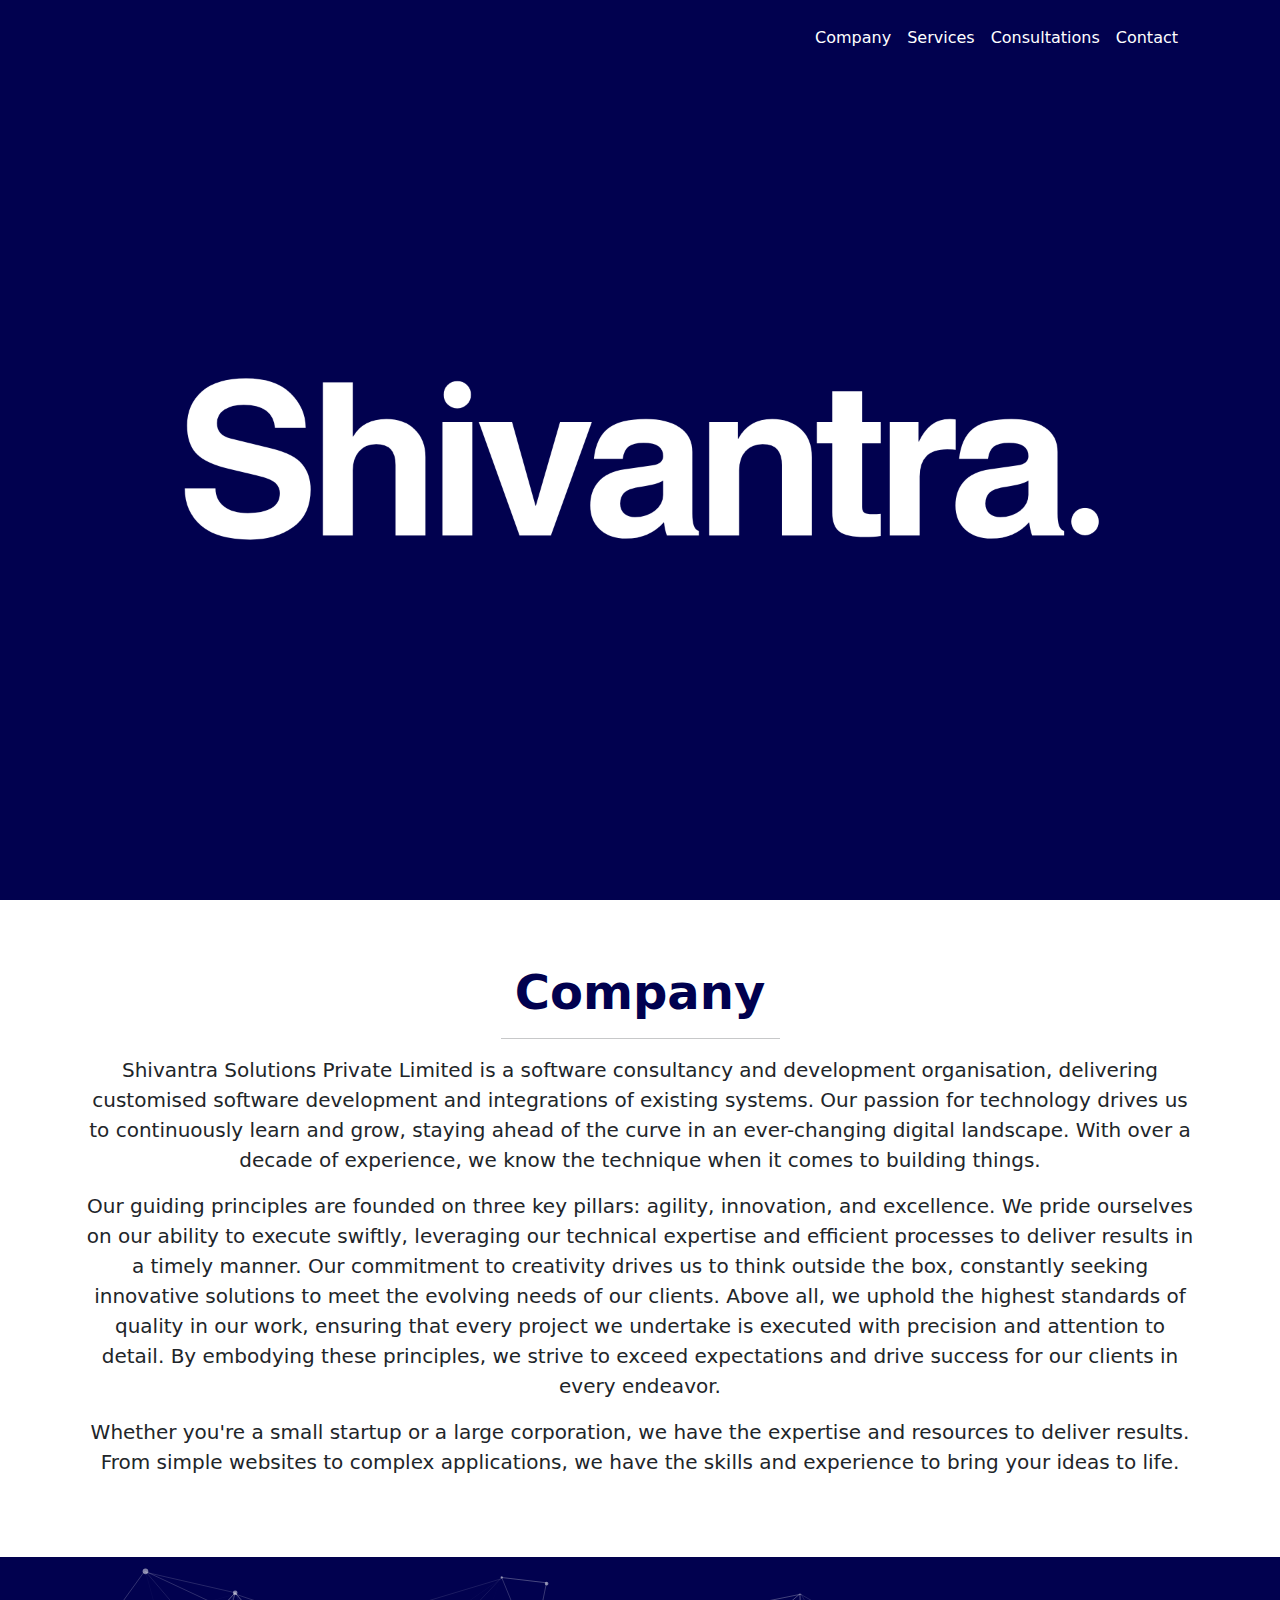
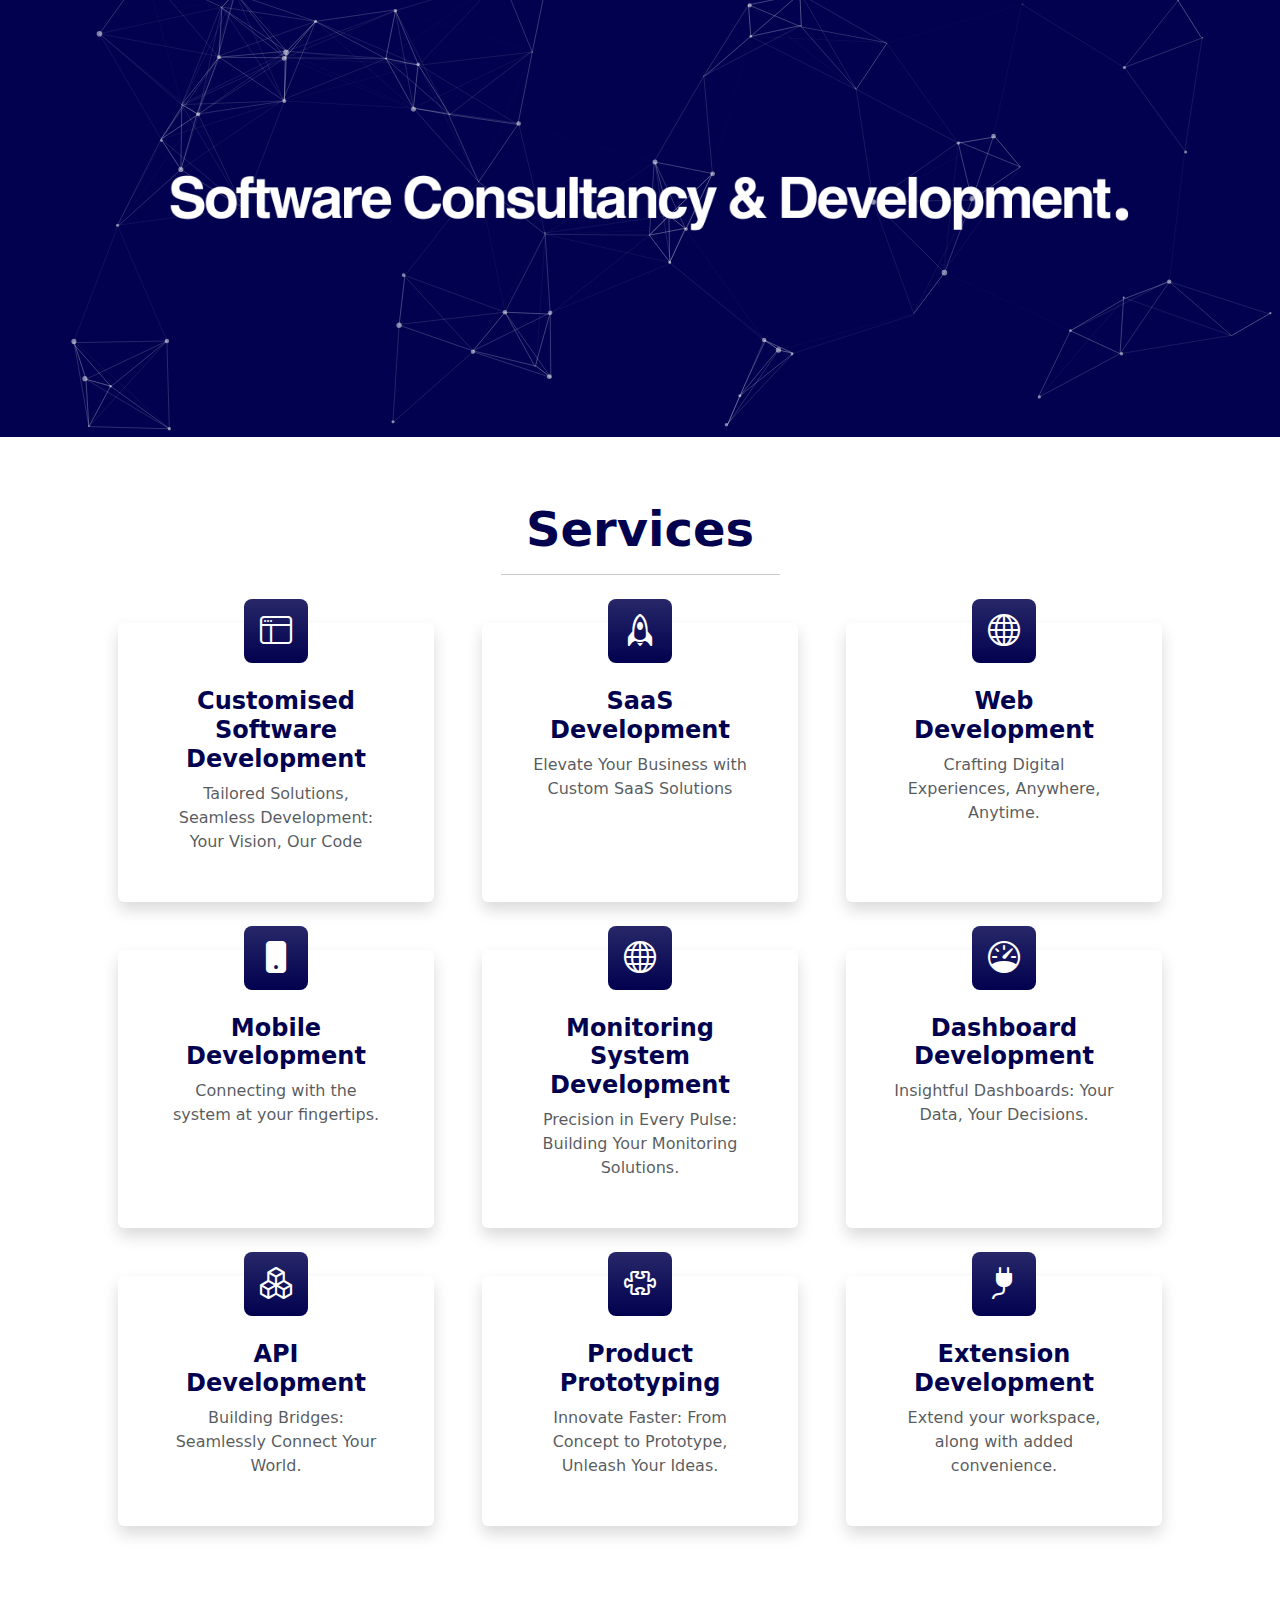
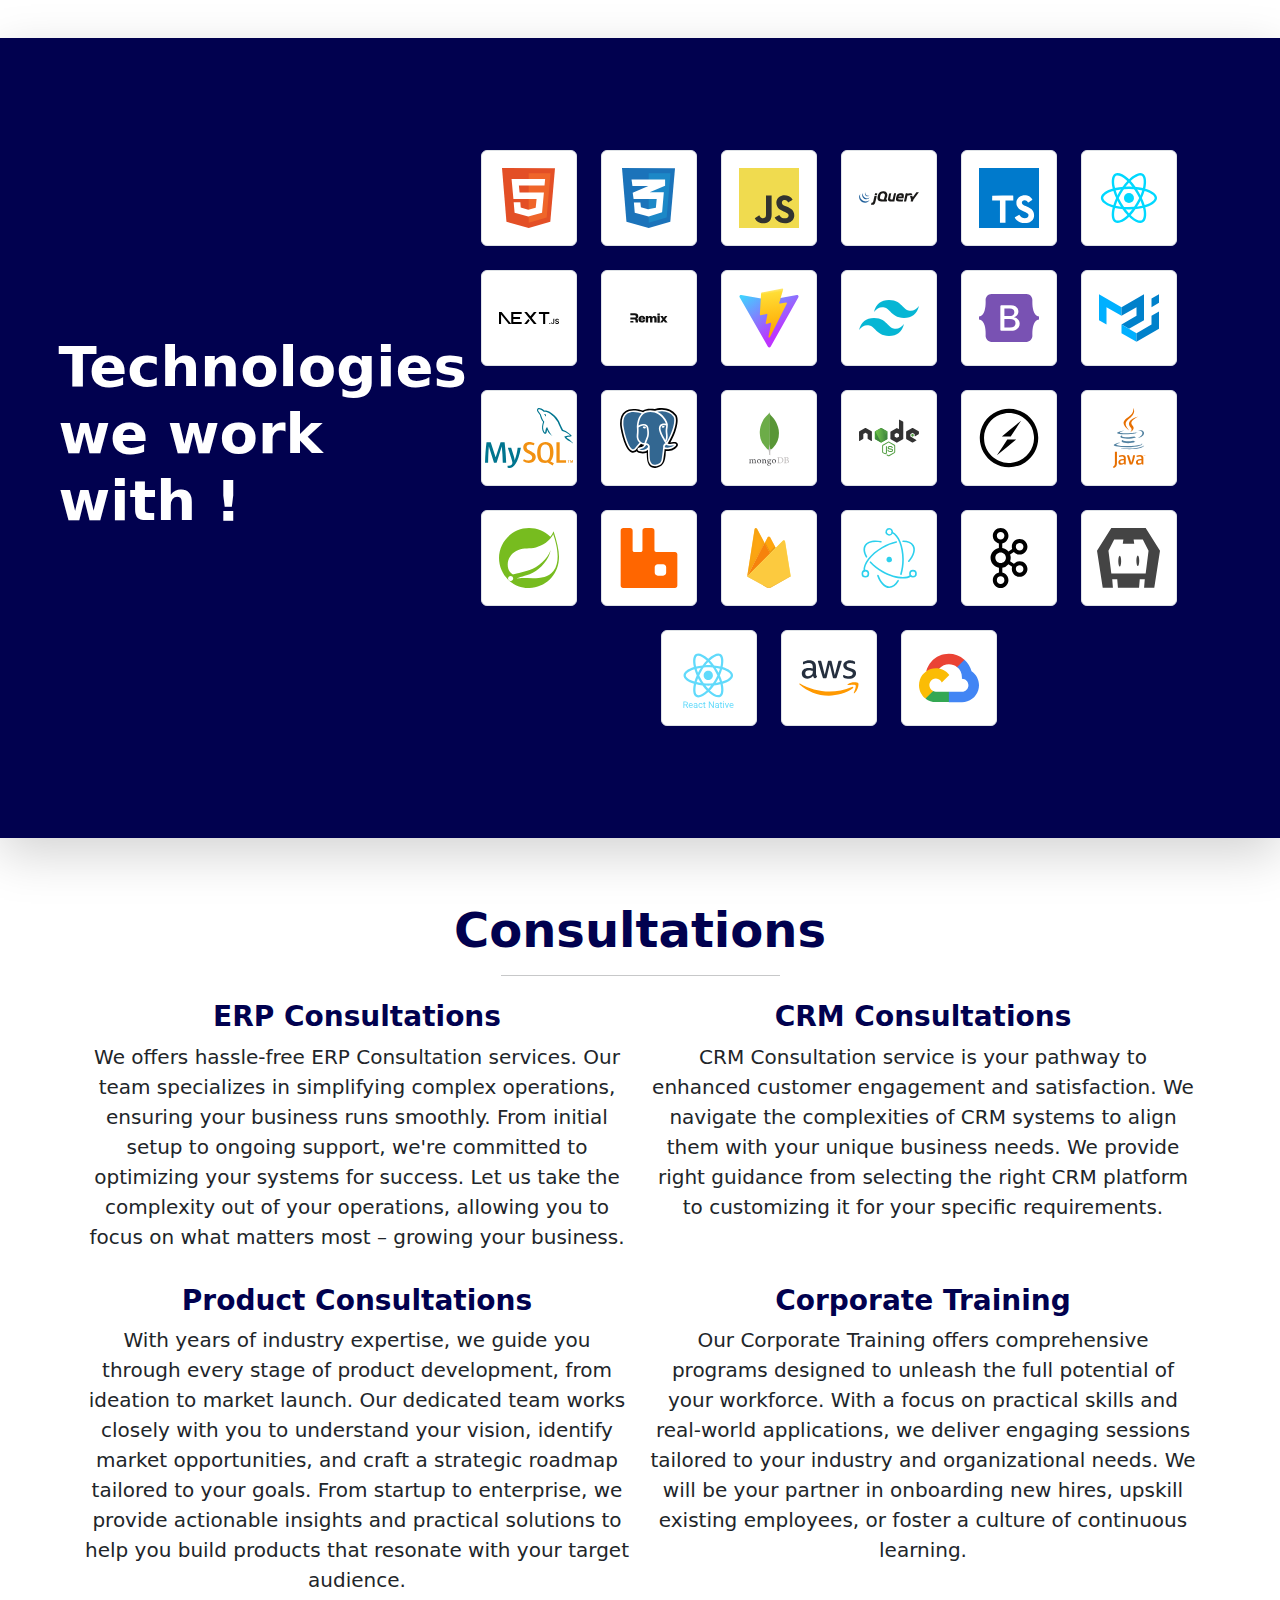
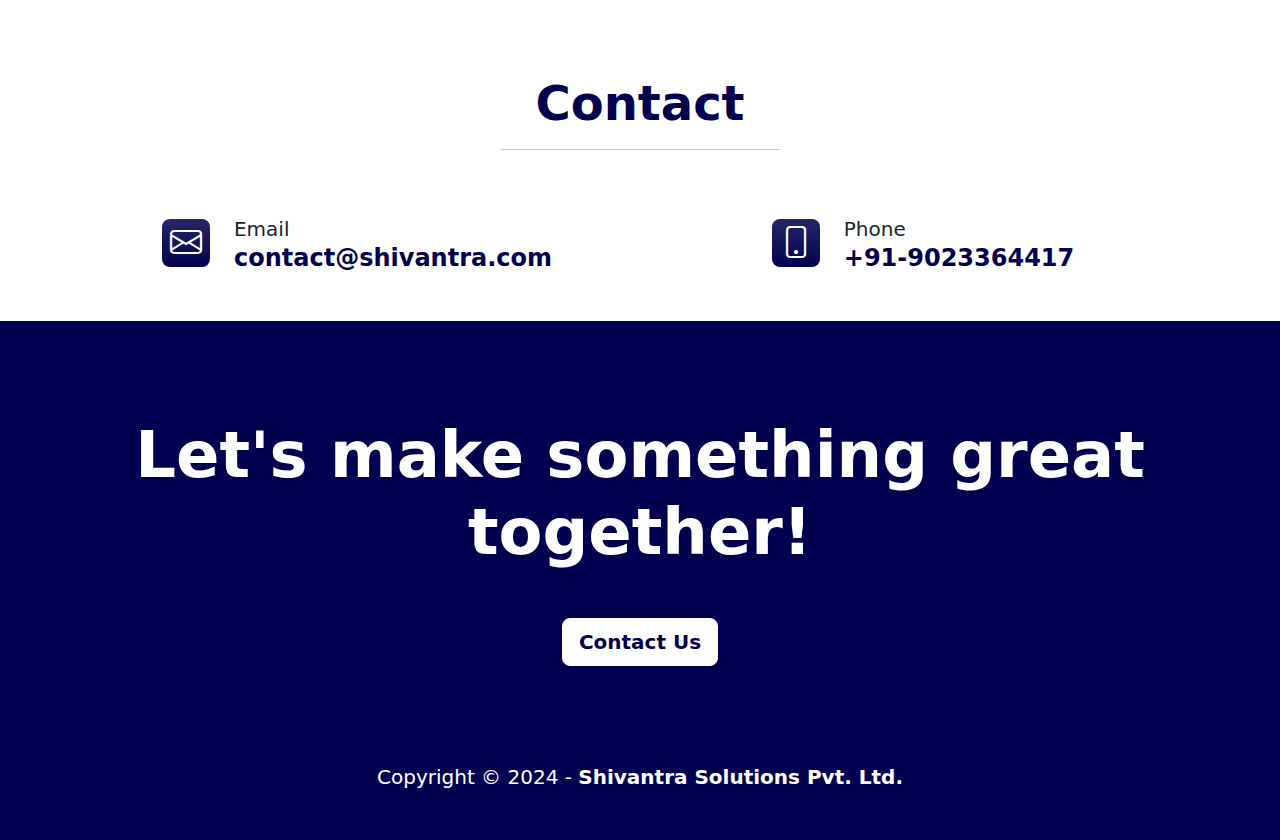
==== index.html @ 6ac1becd "Update meta" ====
<!DOCTYPE html>
<html lang="en">
  <head>
    <!-- Google tag (gtag.js) -->
    <script
      async
      src="https://www.googletagmanager.com/gtag/js?id=G-SL6H3CQMKC"
    ></script>
    <script>
      window.dataLayer = window.dataLayer || [];
      function gtag() {
        dataLayer.push(arguments);
      }
      gtag("js", new Date());

      gtag("config", "G-SL6H3CQMKC");
    </script>
    <meta charset="UTF-8" />
    <meta http-equiv="X-UA-Compatible" content="IE=edge" />
    <meta name="viewport" content="width=device-width, initial-scale=1.0" />
    <title>Shivantra - Software Consultancy & Development</title>
    <meta name="title" content="Shivantra" />
    <meta name="description" content="Sofware Consultancy & Development" />
    <link rel="author" href="https://github.com/shivantra" />
    <meta name="author" content="Shivantra Solutions Pvt Ltd" />
    <meta name="category" content="technology" />
    <meta property="og:title" content="Shivantra" />
    <meta
      property="og:description"
      content="Software Consultancy & Development"
    />
    <meta property="og:url" content="https://shivantra.com/" />
    <meta
      property="og:site_name"
      content="Shivantra - Software Consultancy & Development"
    />
    <meta property="og:locale" content="en_US" />
    <meta property="og:image:type" content="image/png" />
    <meta property="og:image:alt" content="Image of Shivantra" />
    <meta property="og:image" content="https://shivantra.com/images/hero.png" />
    <meta property="og:type" content="website" />
    <meta name="twitter:card" content="summary" />
    <meta name="twitter:site" content="@shivantra_" />
    <meta name="twitter:creator" content="Shivantra Solutions Pvt Ltd" />
    <meta name="twitter:title" content="Shivantra" />
    <meta
      name="twitter:description"
      content="Software Consultancy & Development"
    />
    <meta name="twitter:image:type" content="image/png" />
    <meta name="twitter:image:alt" content="Image of Shivantra" />
    <meta
      name="twitter:image"
      content="https://nishantpainter.com/images/hero.png"
    />

    <link rel="icon" type="image/x-icon" href="assets/favicon.ico" />
    <link
      rel="stylesheet"
      href="https://cdn.jsdelivr.net/npm/bootstrap-icons@1.11.3/font/bootstrap-icons.min.css"
    />
    <link
      href="https://cdn.jsdelivr.net/npm/bootstrap@5.3.3/dist/css/bootstrap.min.css"
      rel="stylesheet"
      integrity="sha384-QWTKZyjpPEjISv5WaRU9OFeRpok6YctnYmDr5pNlyT2bRjXh0JMhjY6hW+ALEwIH"
      crossorigin="anonymous"
    />
    <!-- <link href="css/vendors/scrollCue.css" ref="stylesheet" /> -->
    <link href="css/main.css" rel="stylesheet" />
  </head>
  <body id="page-top">
    <!-- Navigation -->
    <nav class="navbar navbar-expand-lg fixed-top bg-sh-primary" id="mainNav">
      <div class="container px-4">
        <a class="navbar-brand logo" href="#page-top"
          ><img src="images/logo.png" alt="Shivantra logo" height="50"
        /></a>
        <button
          class="navbar-toggler bg-white"
          type="button"
          data-bs-toggle="collapse"
          data-bs-target="#navbarResponsive"
          aria-controls="navbarResponsive"
          aria-expanded="false"
          aria-label="Toggle navigation"
        >
          <span class="navbar-toggler-icon"></span>
        </button>
        <div class="collapse navbar-collapse" id="navbarResponsive">
          <ul class="navbar-nav ms-auto">
            <li class="nav-item">
              <a class="nav-link text-white" href="#company">Company</a>
            </li>
            <li class="nav-item">
              <a class="nav-link text-white" href="#services">Services</a>
            </li>
            <li class="nav-item">
              <a class="nav-link text-white" href="#consultations"
                >Consultations</a
              >
            </li>
            <li class="nav-item">
              <a class="nav-link text-white" href="#contact">Contact</a>
            </li>
          </ul>
        </div>
      </div>
    </nav>
    <!-- Hero -->
    <div class="hero d-flex align-items-end justify-content-end"></div>
    <!-- Company -->
    <section id="company">
      <div class="container">
        <div class="row">
          <div class="col text-center">
            <h2 class="text-sh-primary fw-semibold display-5">Company</h2>
            <hr class="w-25 mx-auto" />
            <p class="lead">
              <b>Shivantra Solutions Private Limited</b> is a software
              consultancy and development organisation, delivering customised
              software development and integrations of existing systems. Our
              passion for technology drives us to continuously learn and grow,
              staying ahead of the curve in an ever-changing digital landscape.
              With over a decade of experience, we know the technique when it
              comes to building things.
            </p>
            <p class="lead">
              Our guiding principles are founded on three key pillars: agility,
              innovation, and excellence. We pride ourselves on our ability to
              execute swiftly, leveraging our technical expertise and efficient
              processes to deliver results in a timely manner. Our commitment to
              creativity drives us to think outside the box, constantly seeking
              innovative solutions to meet the evolving needs of our clients.
              Above all, we uphold the highest standards of quality in our work,
              ensuring that every project we undertake is executed with
              precision and attention to detail. By embodying these principles,
              we strive to exceed expectations and drive success for our clients
              in every endeavor.
            </p>
            <p class="lead">
              Whether you're a small startup or a large corporation, we have the
              expertise and resources to deliver results. From simple websites
              to complex applications, we have the skills and experience to
              bring your ideas to life.
            </p>
          </div>
        </div>
      </div>
    </section>
    <!-- Description -->
    <section
      id="description"
      class="description d-flex align-items-end justify-content-end"
    ></section>
    <!-- Services -->
    <section id="services">
      <div class="container text-center">
        <h2 class="text-sh-primary fw-semibold display-5">Services</h2>
        <hr class="w-25 mx-auto" />
      </div>
      <div class="container mt-5 px-lg-5">
        <div class="row gx-2 gx-lg-5">
          <div class="col-lg-4 mb-5">
            <div class="card bg-white shadow border-0 h-100">
              <div class="card-body text-center p-4 p-lg-5 pt-0 pt-lg-0">
                <div
                  class="service bg-sh-primary bg-gradient text-white rounded-3 mb-4"
                >
                  <i class="bi bi-window-sidebar"></i>
                </div>
                <h2 class="fs-4 fw-bold text-sh-primary">
                  Customised Software Development
                </h2>
                <p class="mb-0 text-muted">
                  Tailored Solutions, Seamless Development: Your Vision, Our
                  Code
                </p>
              </div>
            </div>
          </div>
          <div class="col-lg-4 mb-5">
            <div class="card bg-white shadow border-0 h-100">
              <div class="card-body text-center p-4 p-lg-5 pt-0 pt-lg-0">
                <div
                  class="service bg-sh-primary bg-gradient text-white rounded-3 mb-4"
                >
                  <i class="bi bi-rocket"></i>
                </div>
                <h2 class="fs-4 fw-bold text-sh-primary">SaaS Development</h2>
                <p class="mb-0 text-muted">
                  Elevate Your Business with Custom SaaS Solutions
                </p>
              </div>
            </div>
          </div>
          <div class="col-lg-4 mb-5">
            <div class="card bg-white shadow border-0 h-100">
              <div class="card-body text-center p-4 p-lg-5 pt-0 pt-lg-0">
                <div
                  class="service bg-sh-primary bg-gradient text-white rounded-3 mb-4"
                >
                  <i class="bi bi-globe"></i>
                </div>
                <h2 class="fs-4 fw-bold text-sh-primary">Web Development</h2>
                <p class="mb-0 text-muted">
                  Crafting Digital Experiences, Anywhere, Anytime.
                </p>
              </div>
            </div>
          </div>
          <div class="col-lg-4 mb-5">
            <div class="card bg-white shadow border-0 h-100">
              <div class="card-body text-center p-4 p-lg-5 pt-0 pt-lg-0">
                <div
                  class="service bg-sh-primary bg-gradient text-white rounded-3 mb-4"
                >
                  <i class="bi bi-phone-fill"></i>
                </div>
                <h2 class="fs-4 fw-bold text-sh-primary">Mobile Development</h2>
                <p class="mb-0 text-muted">
                  Connecting with the system at your fingertips.
                </p>
              </div>
            </div>
          </div>
          <div class="col-lg-4 mb-5">
            <div class="card bg-white shadow border-0 h-100">
              <div class="card-body text-center p-4 p-lg-5 pt-0 pt-lg-0">
                <div
                  class="service bg-sh-primary bg-gradient text-white rounded-3 mb-4"
                >
                  <i class="bi bi-globe"></i>
                </div>
                <h2 class="fs-4 fw-bold text-sh-primary">
                  Monitoring System Development
                </h2>
                <p class="mb-0 text-muted">
                  Precision in Every Pulse: Building Your Monitoring Solutions.
                </p>
              </div>
            </div>
          </div>
          <div class="col-lg-4 mb-5">
            <div class="card bg-white shadow border-0 h-100">
              <div class="card-body text-center p-4 p-lg-5 pt-0 pt-lg-0">
                <div
                  class="service bg-sh-primary bg-gradient text-white rounded-3 mb-4"
                >
                  <i class="bi bi-speedometer"></i>
                </div>
                <h2 class="fs-4 fw-bold text-sh-primary">
                  Dashboard Development
                </h2>
                <p class="mb-0 text-muted">
                  Insightful Dashboards: Your Data, Your Decisions.
                </p>
              </div>
            </div>
          </div>
          <div class="col-lg-4 mb-5">
            <div class="card bg-white shadow border-0 h-100">
              <div class="card-body text-center p-4 p-lg-5 pt-0 pt-lg-0">
                <div
                  class="service bg-sh-primary bg-gradient text-white rounded-3 mb-4"
                >
                  <i class="bi bi-boxes"></i>
                </div>
                <h2 class="fs-4 fw-bold text-sh-primary">API Development</h2>
                <p class="mb-0 text-muted">
                  Building Bridges: Seamlessly Connect Your World.
                </p>
              </div>
            </div>
          </div>
          <div class="col-lg-4 mb-5">
            <div class="card bg-white shadow border-0 h-100">
              <div class="card-body text-center p-4 p-lg-5 pt-0 pt-lg-0">
                <div
                  class="service bg-sh-primary bg-gradient text-white rounded-3 mb-4"
                >
                  <i class="bi bi-puzzle"></i>
                </div>
                <h2 class="fs-4 fw-bold text-sh-primary">
                  Product Prototyping
                </h2>
                <p class="mb-0 text-muted">
                  Innovate Faster: From Concept to Prototype, Unleash Your
                  Ideas.
                </p>
              </div>
            </div>
          </div>
          <div class="col-lg-4 mb-5">
            <div class="card bg-white shadow border-0 h-100">
              <div class="card-body text-center p-4 p-lg-5 pt-0 pt-lg-0">
                <div
                  class="service bg-sh-primary bg-gradient text-white rounded-3 mb-4"
                >
                  <i class="bi bi-plug-fill"></i>
                </div>
                <h2 class="fs-4 fw-bold text-sh-primary">
                  Extension Development
                </h2>
                <p class="mb-0 text-muted">
                  Extend your workspace, along with added convenience.
                </p>
              </div>
            </div>
          </div>
        </div>
      </div>
    </section>
    <!-- Technologies -->
    <section id="technologies" class="bg-sh-primary shadow-lg">
      <div class="container py-5">
        <div class="row g-3 py-5">
          <div
            class="col-lg-4 d-flex align-items-center justify-content-center"
          >
            <h2 class="text-white fw-semibold display-4">
              Technologies we work with !
            </h2>
          </div>
          <div
            class="col-lg-8 p-3 d-flex gap-4 flex-wrap justify-content-center"
          >
            <div
              class="bg-white rounded border p-2 tech d-flex align-items-center justify-content-center"
            >
              <img src="images/technologies/html.svg" alt="HTML" height="60" />
            </div>
            <div
              class="bg-white rounded border p-2 tech d-flex align-items-center justify-content-center"
            >
              <img src="images/technologies/css.svg" alt="CSS" height="60" />
            </div>
            <div
              class="bg-white rounded border p-2 tech d-flex align-items-center justify-content-center"
            >
              <img
                src="images/technologies/js.svg"
                alt="Javascript"
                height="60"
              />
            </div>
            <div
              class="bg-white rounded border p-2 tech d-flex align-items-center justify-content-center"
            >
              <img
                src="images/technologies/jquery.svg"
                alt="Jquery"
                height="60"
                width="60"
              />
            </div>
            <div
              class="bg-white rounded border p-2 tech d-flex align-items-center justify-content-center"
            >
              <img
                src="images/technologies/typescript.svg"
                alt="Typescript"
                height="60"
              />
            </div>
            <div
              class="bg-white rounded border p-2 tech d-flex align-items-center justify-content-center"
            >
              <img
                src="images/technologies/react.svg"
                alt="React"
                height="60"
              />
            </div>
            <div
              class="bg-white rounded border p-2 tech d-flex align-items-center justify-content-center"
            >
              <img
                src="images/technologies/nextjs.svg"
                alt="NextJS"
                height="60"
                width="60"
              />
            </div>
            <div
              class="bg-white rounded border p-2 tech d-flex align-items-center justify-content-center"
            >
              <img
                src="images/technologies/remix.svg"
                alt="Remix"
                height="60"
                width="60"
              />
            </div>
            <div
              class="bg-white rounded border p-2 tech d-flex align-items-center justify-content-center"
            >
              <img
                src="images/technologies/vitejs.svg"
                alt="ViteJS"
                height="60"
              />
            </div>
            <div
              class="bg-white rounded border p-2 tech d-flex align-items-center justify-content-center"
            >
              <img
                src="images/technologies/tailwind.svg"
                alt="Tailwind"
                height="60"
                width="60"
              />
            </div>
            <div
              class="bg-white rounded border p-2 tech d-flex align-items-center justify-content-center"
            >
              <img
                src="images/technologies/boostrap.svg"
                alt="Boostrap"
                height="60"
                width="60"
              />
            </div>
            <div
              class="bg-white rounded border p-2 tech d-flex align-items-center justify-content-center"
            >
              <img
                src="images/technologies/material-ui.svg"
                alt="Material UI"
                height="60"
                width="60"
              />
            </div>
            <div
              class="bg-white rounded border p-2 tech d-flex align-items-center justify-content-center"
            >
              <img
                src="images/technologies/mysql.svg"
                alt="MYSQL"
                height="60"
              />
            </div>

            <div
              class="bg-white rounded border p-2 tech d-flex align-items-center justify-content-center"
            >
              <img
                src="images/technologies/postgresql.svg"
                alt="Postgresql"
                height="60"
              />
            </div>
            <div
              class="bg-white rounded border p-2 tech d-flex align-items-center justify-content-center"
            >
              <img
                src="images/technologies/mongodb.svg"
                alt="Mongodb"
                height="60"
              />
            </div>
            <div
              class="bg-white rounded border p-2 tech d-flex align-items-center justify-content-center"
            >
              <img
                src="images/technologies/nodejs.svg"
                alt="NodeJS"
                height="60"
                width="60"
              />
            </div>
            <div
              class="bg-white rounded border p-2 tech d-flex align-items-center justify-content-center"
            >
              <img
                src="images/technologies/socket-io.svg"
                alt="SocketIO"
                height="60"
                width="60"
              />
            </div>
            <div
              class="bg-white rounded border p-2 tech d-flex align-items-center justify-content-center"
            >
              <img
                src="images/technologies/java.svg"
                alt="Java"
                height="60"
                width="60"
              />
            </div>
            <div
              class="bg-white rounded border p-2 tech d-flex align-items-center justify-content-center"
            >
              <img
                src="images/technologies/spring.svg"
                alt="Spring"
                height="60"
                width="60"
              />
            </div>
            <div
              class="bg-white rounded border p-2 tech d-flex align-items-center justify-content-center"
            >
              <img
                src="images/technologies/rabbitmq.svg"
                alt="RabbitMQ"
                height="60"
                width="60"
              />
            </div>
            <div
              class="bg-white rounded border p-2 tech d-flex align-items-center justify-content-center"
            >
              <img
                src="images/technologies/firebase.svg"
                alt="Firebase"
                height="60"
                width="60"
              />
            </div>
            <div
              class="bg-white rounded border p-2 tech d-flex align-items-center justify-content-center"
            >
              <img
                src="images/technologies/electron.svg"
                alt="Electron"
                height="60"
                width="60"
              />
            </div>
            <div
              class="bg-white rounded border p-2 tech d-flex align-items-center justify-content-center"
            >
              <img
                src="images/technologies/kafka.svg"
                alt="Kafka"
                height="60"
                width="60"
              />
            </div>
            <div
              class="bg-white rounded border p-2 tech d-flex align-items-center justify-content-center"
            >
              <img
                src="images/technologies/cordova.svg"
                alt="Cordova"
                height="60"
              />
            </div>
            <div
              class="bg-white rounded border p-2 tech d-flex align-items-center justify-content-center"
            >
              <img
                src="images/technologies/react-native.svg"
                alt="React Native"
                height="60"
              />
            </div>
            <div
              class="bg-white rounded border p-2 tech d-flex align-items-center justify-content-center"
            >
              <img
                src="images/technologies/aws.svg"
                alt="AWS"
                height="60"
                width="60"
              />
            </div>
            <div
              class="bg-white rounded border p-2 tech d-flex align-items-center justify-content-center"
            >
              <img
                src="images/technologies/gcp.svg"
                alt="GCP"
                height="60"
                width="60"
              />
            </div>
          </div>
        </div>
      </div>
    </section>
    <!-- Consultations -->
    <section id="consultations">
      <div class="container">
        <div class="row mb-2">
          <div class="col text-center">
            <h2 class="text-sh-primary fw-semibold display-5">Consultations</h2>
            <hr class="w-25 mx-auto" />
          </div>
        </div>
        <div class="row g-3">
          <div class="col-md-6">
            <h3 class="fw-semibold text-sh-primary text-center">
              ERP Consultations
            </h3>
            <p class="lead text-center">
              We offers hassle-free ERP Consultation services. Our team
              specializes in simplifying complex operations, ensuring your
              business runs smoothly. From initial setup to ongoing support,
              we're committed to optimizing your systems for success. Let us
              take the complexity out of your operations, allowing you to focus
              on what matters most – growing your business.
            </p>
          </div>
          <div class="col-md-6">
            <h3 class="fw-semibold text-sh-primary text-center">
              CRM Consultations
            </h3>
            <p class="lead text-center">
              CRM Consultation service is your pathway to enhanced customer
              engagement and satisfaction. We navigate the complexities of CRM
              systems to align them with your unique business needs. We provide
              right guidance from selecting the right CRM platform to
              customizing it for your specific requirements.
            </p>
          </div>
          <div class="col-md-6">
            <h3 class="fw-semibold text-sh-primary text-center">
              Product Consultations
            </h3>
            <p class="lead text-center">
              With years of industry expertise, we guide you through every stage
              of product development, from ideation to market launch. Our
              dedicated team works closely with you to understand your vision,
              identify market opportunities, and craft a strategic roadmap
              tailored to your goals. From startup to enterprise, we provide
              actionable insights and practical solutions to help you build
              products that resonate with your target audience.
            </p>
          </div>
          <div class="col-md-6">
            <h3 class="fw-semibold text-sh-primary text-center">
              Corporate Training
            </h3>
            <p class="lead text-center">
              Our Corporate Training offers comprehensive programs designed to
              unleash the full potential of your workforce. With a focus on
              practical skills and real-world applications, we deliver engaging
              sessions tailored to your industry and organizational needs. We
              will be your partner in onboarding new hires, upskill existing
              employees, or foster a culture of continuous learning.
            </p>
          </div>
        </div>
      </div>
    </section>
    <!-- Contact -->
    <section id="contact" class="mb-0">
      <div class="container">
        <div class="row">
          <div class="col text-center">
            <h2 class="text-sh-primary fw-semibold display-5">Contact</h2>
            <hr class="w-25 mx-auto" />
          </div>
        </div>
        <div class="row gy-3 gx-md-3 py-5">
          <div class="col-lg-6">
            <div class="d-flex gap-4 align-items-center justify-content-center">
              <div
                class="contact bg-sh-primary bg-gradient text-white rounded-3"
              >
                <i class="bi bi-envelope"></i>
              </div>
              <div>
                <p class="lead mb-0">Email</p>
                <h3 class="m-0 fs-4 fw-bold text-sh-primary">
                  contact@shivantra.com
                </h3>
              </div>
            </div>
          </div>
          <div class="col-lg-6">
            <div class="d-flex gap-4 align-items-center justify-content-center">
              <div
                class="contact bg-sh-primary bg-gradient text-white rounded-3"
              >
                <i class="bi bi-phone"></i>
              </div>
              <div>
                <p class="lead mb-0">Phone</p>
                <h3 class="m-0 fs-4 fw-bold text-sh-primary">+91-9023364417</h3>
              </div>
            </div>
          </div>
        </div>
      </div>
      <div class="container-fluid text-center bg-sh-primary py-5">
        <h3 class="fw-bold display-3 text-white py-5 m-0">
          Let's make something great together!
        </h3>
        <a
          href="https://3vcg43qb180.typeform.com/to/yQ79p2bd"
          target="_blank"
          class="btn bg-white text-sh-primary text-white border-white btn-lg"
          ><b>Contact Us</b></a
        >
      </div>
    </section>
    <!-- Footer -->
    <footer class="py-5 bg-sh-primary">
      <div class="container px-4 px-lg-5">
        <div class="text-center text-white">
          <p class="m-0 fs-5">
            Copyright © 2024 - <b>Shivantra Solutions Pvt. Ltd.</b>
          </p>
        </div>
      </div>
    </footer>
    <script
      src="https://cdn.jsdelivr.net/npm/bootstrap@5.3.3/dist/js/bootstrap.bundle.min.js"
      integrity="sha384-YvpcrYf0tY3lHB60NNkmXc5s9fDVZLESaAA55NDzOxhy9GkcIdslK1eN7N6jIeHz"
      crossorigin="anonymous"
    ></script>
    <script src="js/vendors/particles.min.js"></script>
    <!-- <script src="js/vendors//scrollCue.min.js"></script> -->
    <script src="js/main.js"></script>
  </body>
</html>
---- css/vendors/scrollCue.css ----
/**-----------------------

 scrollCue.js - ver.2.0.0
 URL : https://prjct-samwest.github.io/scrollCue/

 created by SamWest.
 Copyright (c) 2020 SamWest.
 This plugin is released under the MIT License.

 -----------------------**/
/**  ---------------
     fadeIn
*/
[data-cue="fadeIn"],
[data-cues="fadeIn"] > * {
  opacity: 0;
}

@keyframes fadeIn {
  from {
    opacity: 0;
  }
  to {
    opacity: 1;
  }
}

/**  ---------------
       slideInLeft
  */
[data-cue="slideInLeft"],
[data-cues="slideInLeft"] > * {
  opacity: 0;
}

@keyframes slideInLeft {
  from {
    opacity: 0;
    transform: translateX(-30px);
  }
  to {
    opacity: 1;
    transform: translateX(0);
  }
}

/**  ---------------
       slideInRight
  */
[data-cue="slideInRight"],
[data-cues="slideInRight"] > * {
  opacity: 0;
}

@keyframes slideInRight {
  from {
    opacity: 0;
    transform: translateX(30px);
  }
  to {
    opacity: 1;
    transform: translateX(0);
  }
}

/**  ---------------
       slideInDown
  */
[data-cue="slideInDown"],
[data-cues="slideInDown"] > * {
  opacity: 0;
}

@keyframes slideInDown {
  from {
    opacity: 0;
    transform: translateY(-30px);
  }
  to {
    opacity: 1;
    transform: translateY(0);
  }
}

/**  ---------------
       slideInUp
  */
[data-cue="slideInUp"],
[data-cues="slideInUp"] > * {
  opacity: 0;
}

@keyframes slideInUp {
  from {
    opacity: 0;
    transform: translateY(30px);
  }
  to {
    opacity: 1;
    transform: translateY(0);
  }
}

/**  ---------------
       zoomIn
  */
[data-cue="zoomIn"],
[data-cues="zoomIn"] > * {
  opacity: 0;
}

@keyframes zoomIn {
  from {
    opacity: 0;
    transform: scale(0.8);
  }
  to {
    opacity: 1;
    transform: scale(1);
  }
}

/**  ---------------
       zoomOut
  */
[data-cue="zoomOut"],
[data-cues="zoomOut"] > * {
  opacity: 0;
}

@keyframes zoomOut {
  from {
    opacity: 0;
    transform: scale(1.2);
  }
  to {
    opacity: 1;
    transform: scale(1);
  }
}

/**  ---------------
       rotateIn
  */
[data-cue="rotateIn"],
[data-cues="rotateIn"] > * {
  opacity: 0;
}

@keyframes rotateIn {
  from {
    opacity: 0;
    transform: rotateZ(-15deg);
  }
  to {
    opacity: 1;
    transform: rotateZ(0deg);
  }
}

/**  ---------------
       bounceIn
  */
[data-cue="bounceIn"],
[data-cues="bounceIn"] > * {
  opacity: 0;
}

@keyframes bounceIn {
  0% {
    transform: scale3d(0.3, 0.3, 0.3);
  }
  20% {
    transform: scale3d(1.1, 1.1, 1.1);
  }
  40% {
    transform: scale3d(0.9, 0.9, 0.9);
  }
  60% {
    opacity: 1;
    transform: scale3d(1.03, 1.03, 1.03);
  }
  80% {
    transform: scale3d(0.97, 0.97, 0.97);
  }
  100% {
    opacity: 1;
    transform: scale3d(1, 1, 1);
  }
}

/**  ---------------
       bounceInLeft
  */
[data-cue="bounceInLeft"],
[data-cues="bounceInLeft"] > * {
  opacity: 0;
}

@keyframes bounceInLeft {
  from,
  60%,
  75%,
  90%,
  to {
    animation-timing-function: cubic-bezier(0.215, 0.61, 0.355, 1);
  }
  0% {
    opacity: 0;
    transform: translate3d(-3000px, 0, 0);
  }
  60% {
    opacity: 1;
    transform: translate3d(25px, 0, 0);
  }
  75% {
    transform: translate3d(-10px, 0, 0);
  }
  90% {
    transform: translate3d(5px, 0, 0);
  }
  to {
    opacity: 1;
    transform: translate3d(0, 0, 0);
  }
}

/**  ---------------
       bounceInRight
  */
[data-cue="bounceInRight"],
[data-cues="bounceInRight"] > * {
  opacity: 0;
}

@keyframes bounceInRight {
  from,
  60%,
  75%,
  90%,
  to {
    animation-timing-function: cubic-bezier(0.215, 0.61, 0.355, 1);
  }
  from {
    opacity: 0;
    transform: translate3d(3000px, 0, 0);
  }
  60% {
    opacity: 1;
    transform: translate3d(-25px, 0, 0);
  }
  75% {
    transform: translate3d(10px, 0, 0);
  }
  90% {
    transform: translate3d(-5px, 0, 0);
  }
  to {
    opacity: 1;
    transform: translate3d(0, 0, 0);
  }
}

/**  ---------------
       bounceInDown
  */
[data-cue="bounceInDown"],
[data-cues="bounceInDown"] > * {
  opacity: 0;
}

@keyframes bounceInDown {
  from,
  60%,
  75%,
  90%,
  to {
    animation-timing-function: cubic-bezier(0.215, 0.61, 0.355, 1);
  }
  0% {
    opacity: 0;
    transform: translate3d(0, -3000px, 0);
  }
  60% {
    opacity: 1;
    transform: translate3d(0, 25px, 0);
  }
  75% {
    transform: translate3d(0, -10px, 0);
  }
  90% {
    transform: translate3d(0, 5px, 0);
  }
  to {
    opacity: 1;
    transform: translate3d(0, 0, 0);
  }
}

/**  ---------------
       bounceInUp
  */
[data-cue="bounceInUp"],
[data-cues="bounceInUp"] > * {
  opacity: 0;
}

@keyframes bounceInUp {
  from,
  60%,
  75%,
  90%,
  to {
    animation-timing-function: cubic-bezier(0.215, 0.61, 0.355, 1);
  }
  from {
    opacity: 0;
    transform: translate3d(0, 3000px, 0);
  }
  60% {
    opacity: 1;
    transform: translate3d(0, -20px, 0);
  }
  75% {
    transform: translate3d(0, 10px, 0);
  }
  90% {
    transform: translate3d(0, -5px, 0);
  }
  to {
    opacity: 1;
    transform: translate3d(0, 0, 0);
  }
}

/**  ---------------
       flipInX
  */
[data-cue="flipInX"],
[data-cues="flipInX"] > * {
  opacity: 0;
  backface-visibility: visible;
}

@keyframes flipInX {
  from {
    transform: perspective(400px) rotate3d(1, 0, 0, 90deg);
    animation-timing-function: ease-in;
    opacity: 0;
  }
  40% {
    transform: perspective(400px) rotate3d(1, 0, 0, -20deg);
    animation-timing-function: ease-in;
  }
  60% {
    transform: perspective(400px) rotate3d(1, 0, 0, 10deg);
    opacity: 1;
  }
  80% {
    transform: perspective(400px) rotate3d(1, 0, 0, -5deg);
  }
  to {
    opacity: 1;
    transform: perspective(400px);
  }
}

/**  ---------------
       flipInY
  */
[data-cue="flipInY"],
[data-cues="flipInY"] > * {
  opacity: 0;
  backface-visibility: visible;
}

@keyframes flipInY {
  from {
    transform: perspective(400px) rotate3d(0, 1, 0, 90deg);
    animation-timing-function: ease-in;
    opacity: 0;
  }
  40% {
    transform: perspective(400px) rotate3d(0, 1, 0, -20deg);
    animation-timing-function: ease-in;
  }
  60% {
    transform: perspective(400px) rotate3d(0, 1, 0, 10deg);
    opacity: 1;
  }
  80% {
    transform: perspective(400px) rotate3d(0, 1, 0, -5deg);
  }
  to {
    opacity: 1;
    transform: perspective(400px);
  }
}
---- css/main.css ----
:root {
  --sh-primary: #01014f;
}

.text-sh-primary {
  color: var(--sh-primary) !important;
}

.bg-sh-primary {
  background-color: var(--sh-primary) !important;
}

section {
  margin-top: 4rem;
  margin-bottom: 4rem;
}

/* Hero */

.hero {
  background-image: url("/images/hero.png");
  background-position: center;
  background-size: contain;
  background-repeat: no-repeat;
  background-color: var(--sh-primary);
  height: 100vh;
}

/* Description */

.description {
  background-image: url("/images/description.png");
  background-position: center;
  background-size: contain;
  background-repeat: no-repeat;
  background-color: var(--sh-primary);
  height: 30rem;
}

/* Services */
.service {
  display: inline-flex;
  align-items: center;
  justify-content: center;
  height: 4rem;
  width: 4rem;
  font-size: 2rem;
  margin-top: -1.5rem !important;
}

/* Technologies */
.tech {
  height: 6rem;
  width: 6rem;
}

/* Contact */
.contact {
  display: inline-flex;
  align-items: center;
  justify-content: center;
  height: 3rem;
  width: 3rem;
  font-size: 2rem;
}
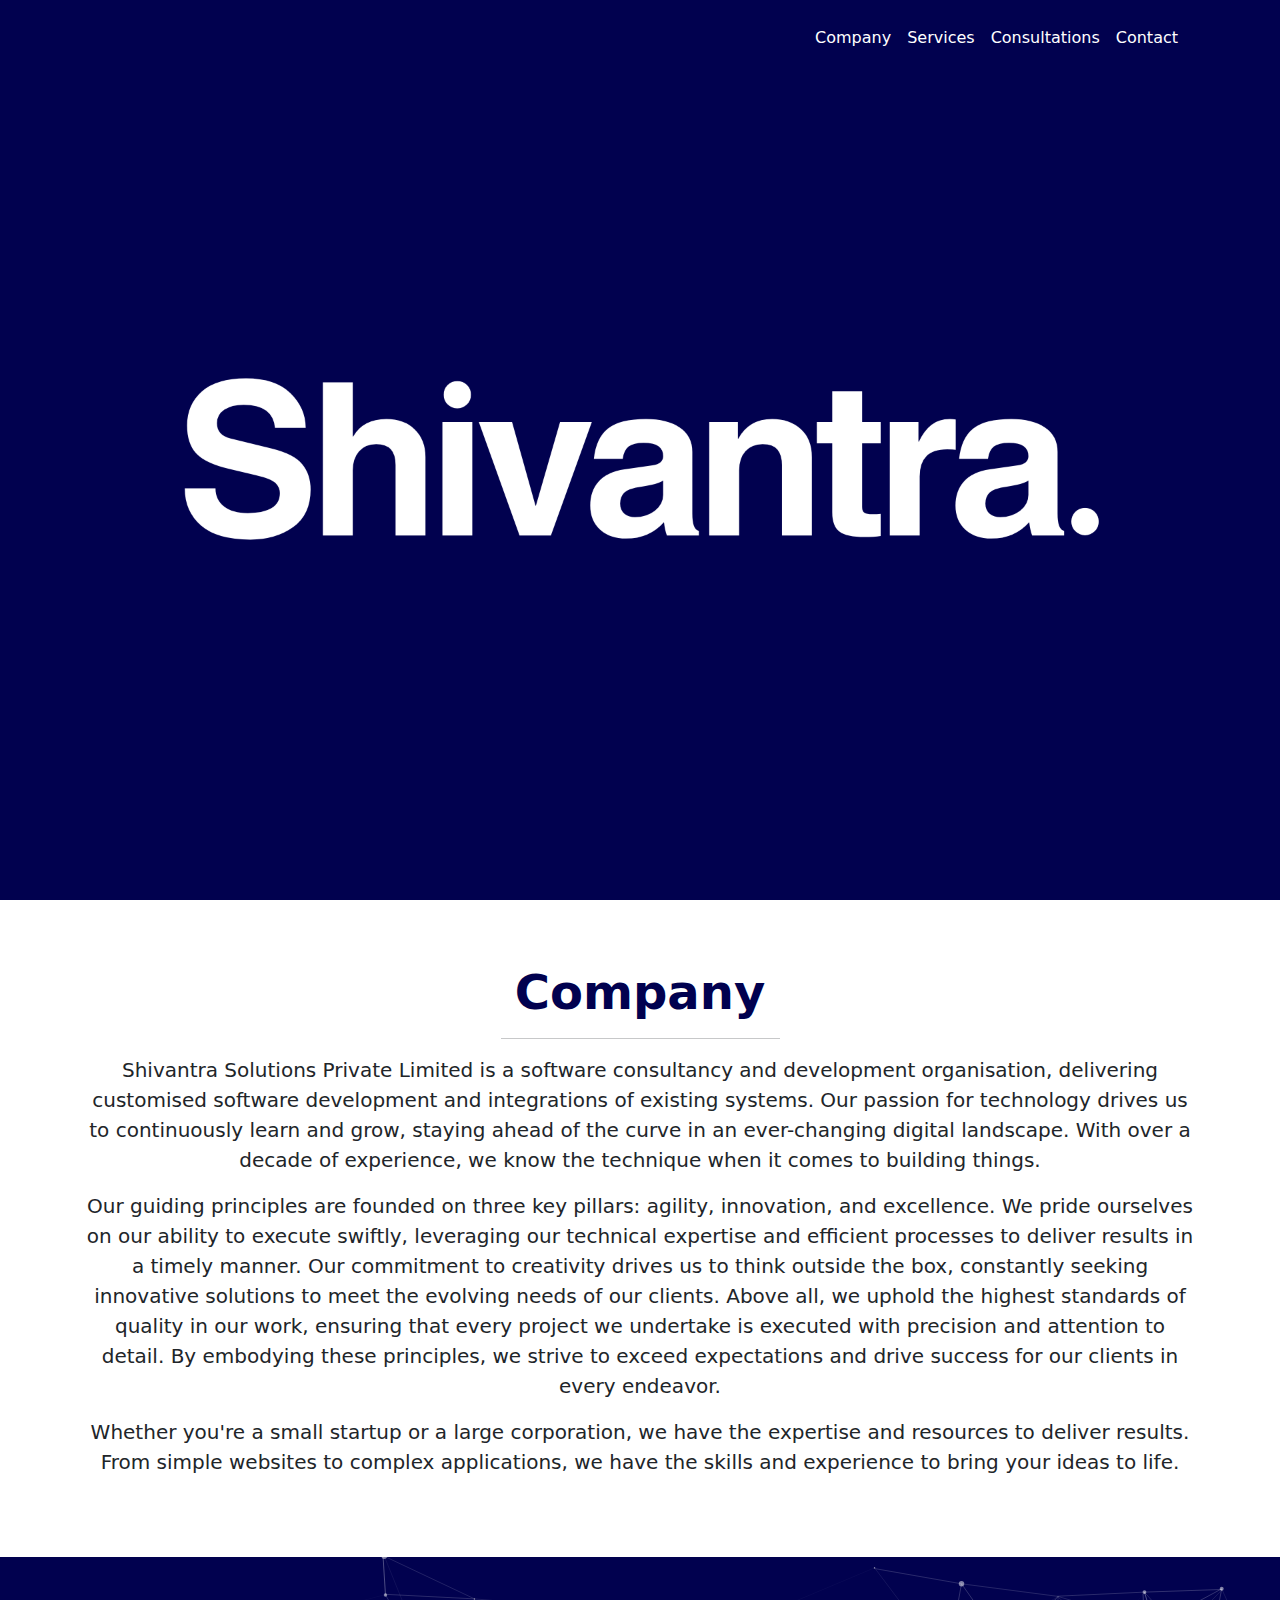
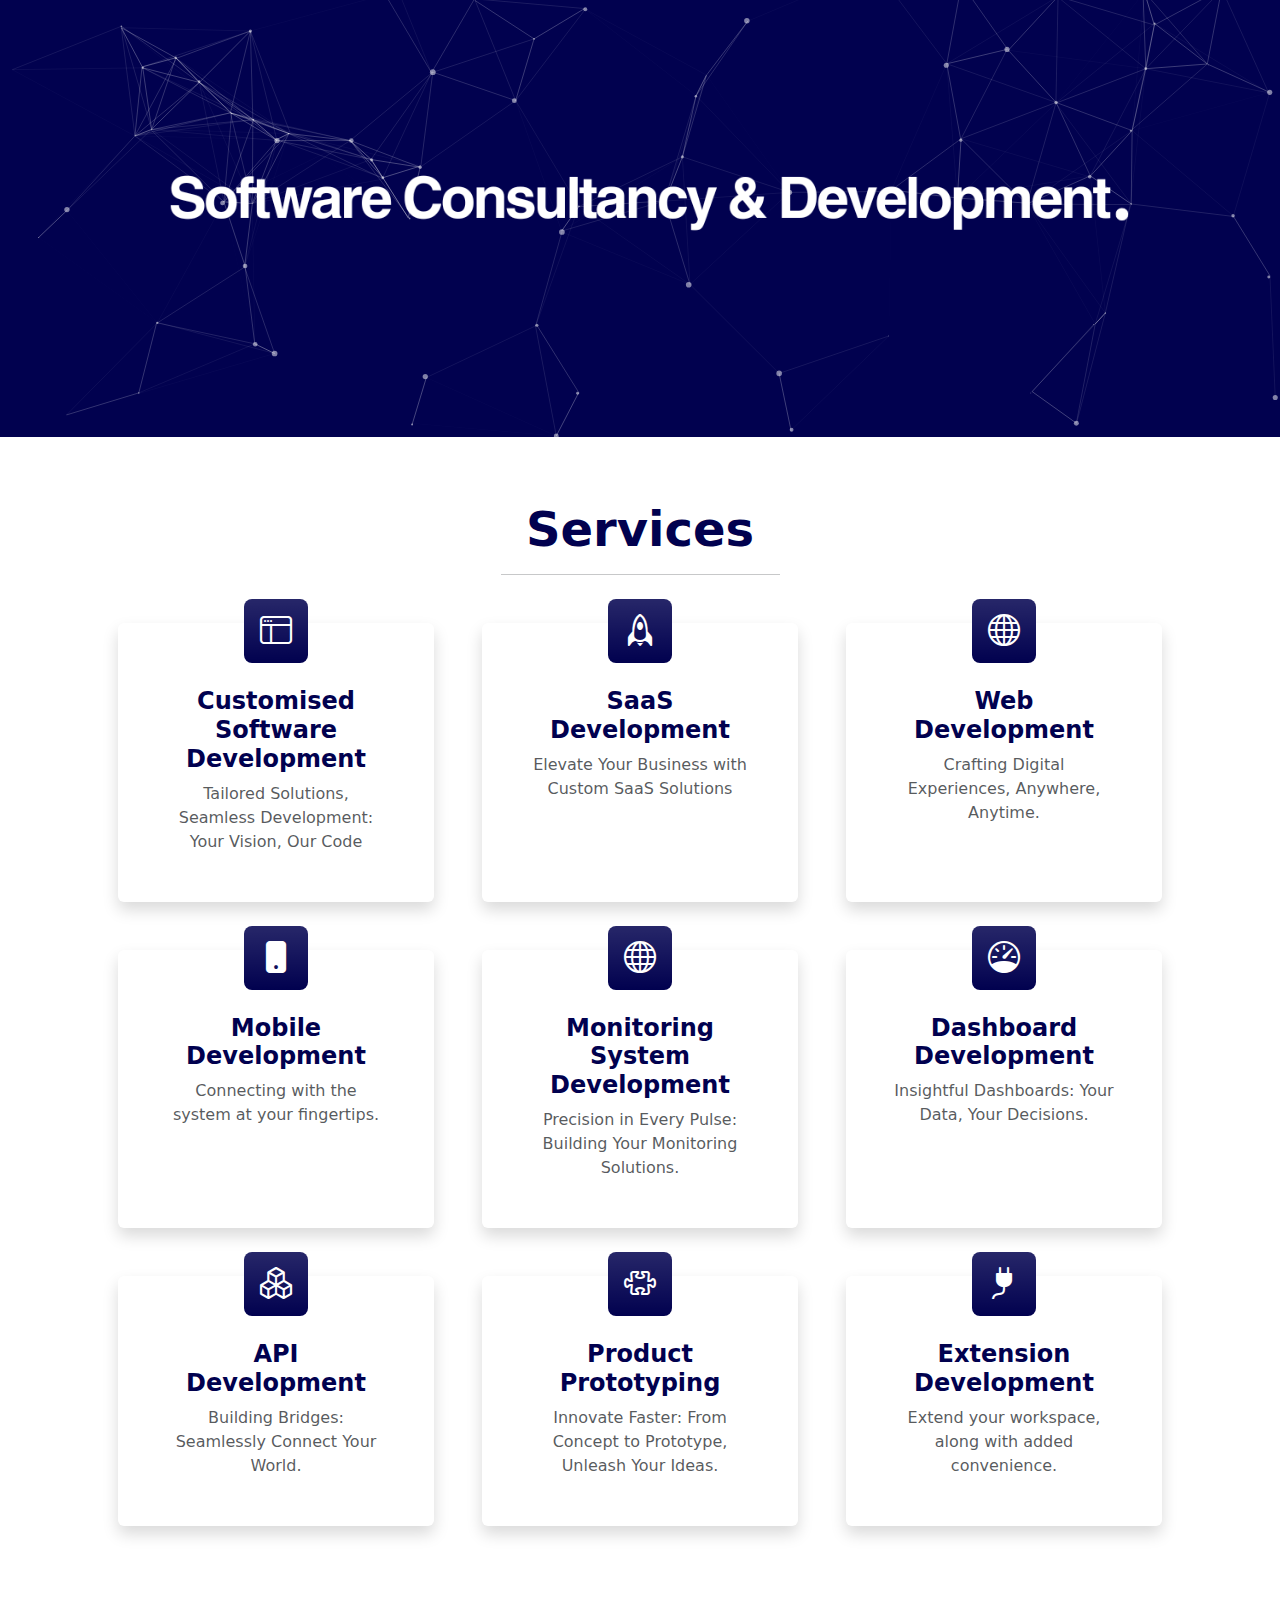
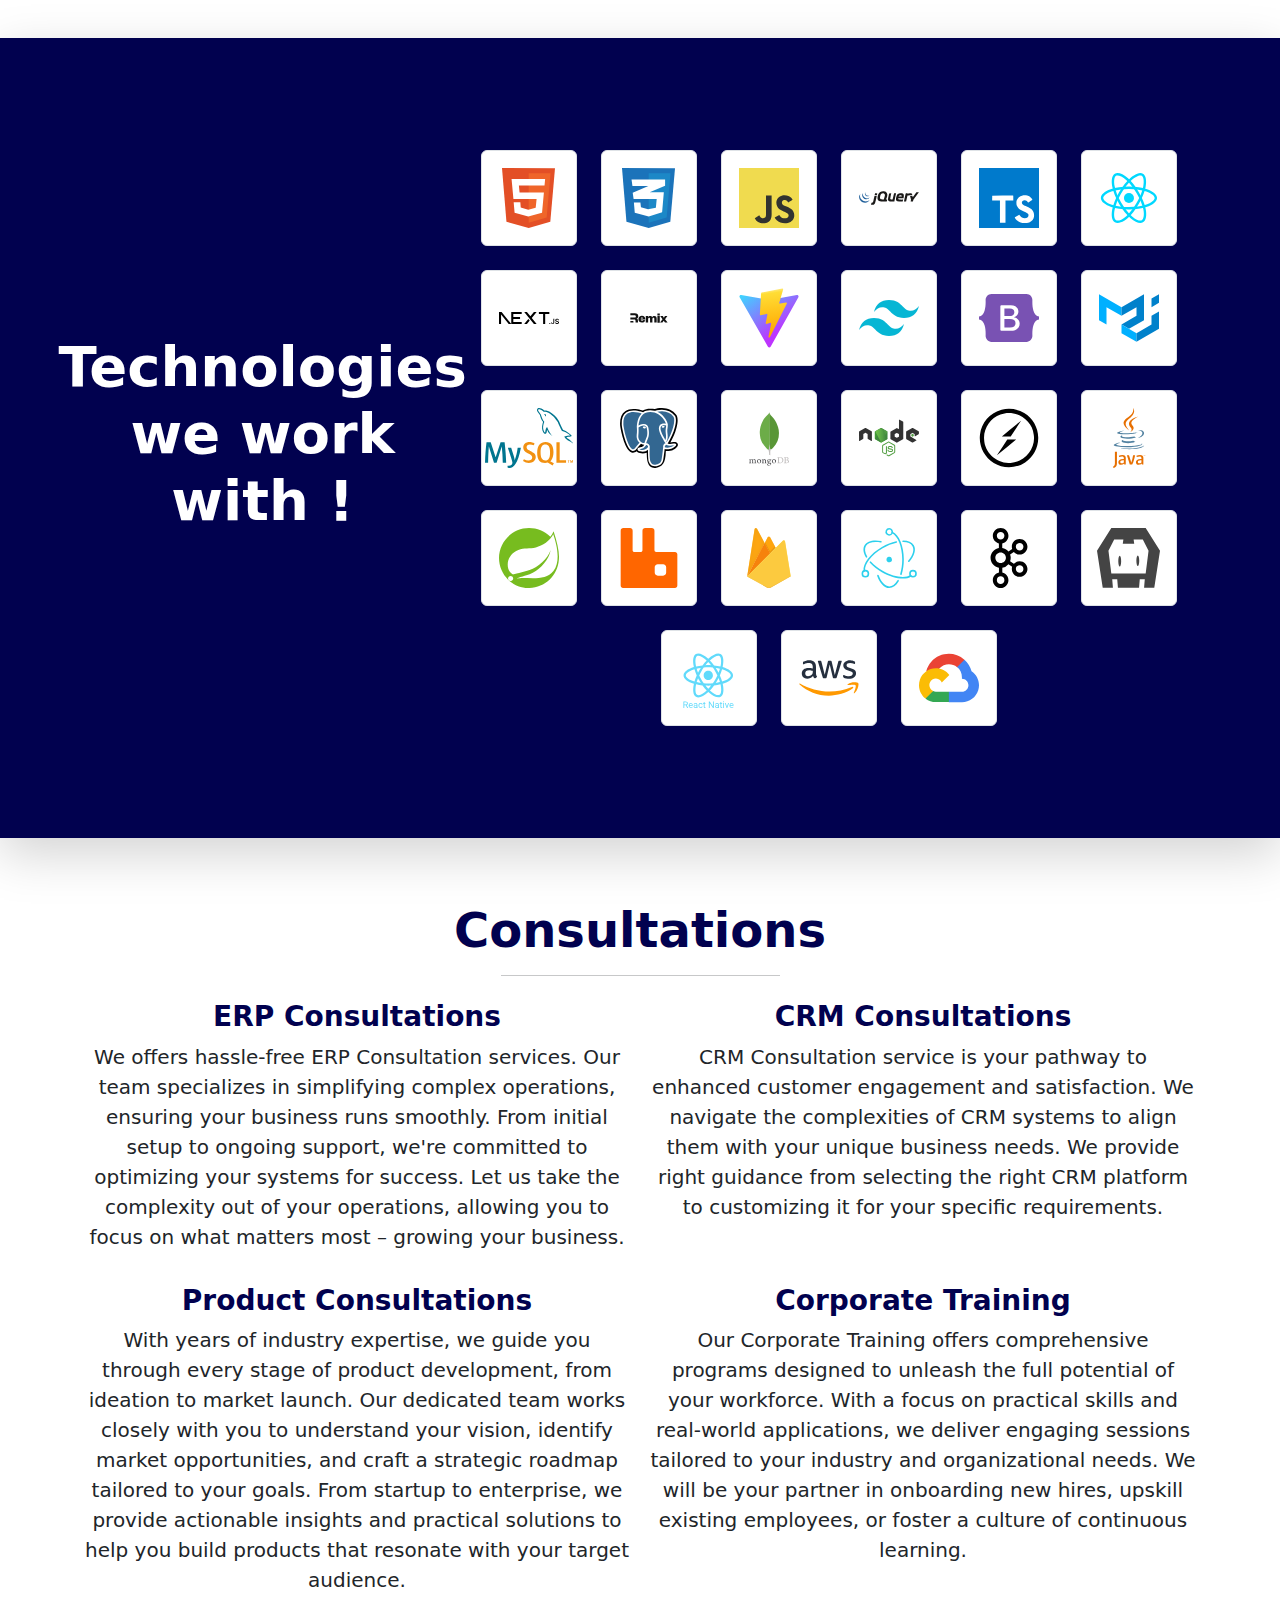
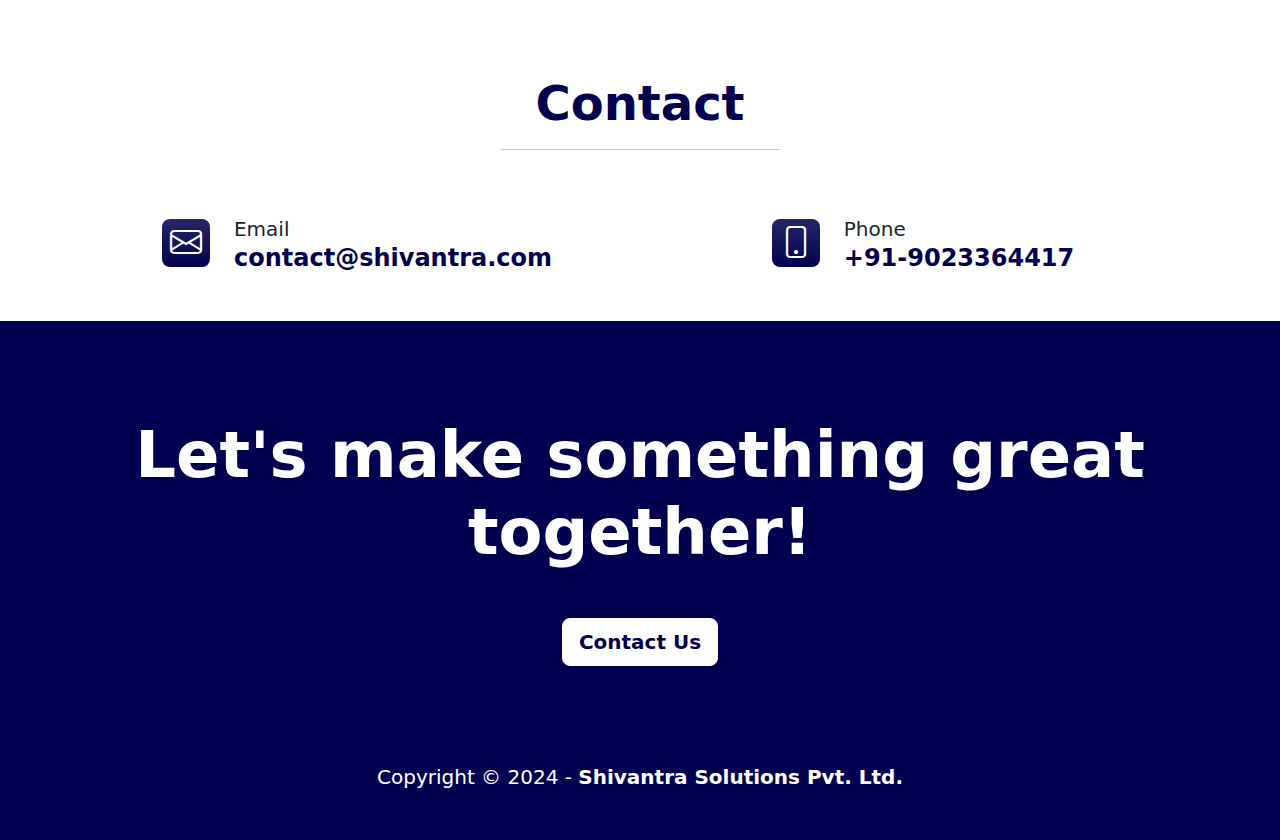
==== commit 97b0594e: "Update styling" ====
--- a/index.html
+++ b/index.html
@@ -317,7 +317,7 @@
           <div
             class="col-lg-4 d-flex align-items-center justify-content-center"
           >
-            <h2 class="text-white fw-semibold display-4">
+            <h2 class="text-white fw-semibold display-4 text-center">
               Technologies we work with !
             </h2>
           </div>
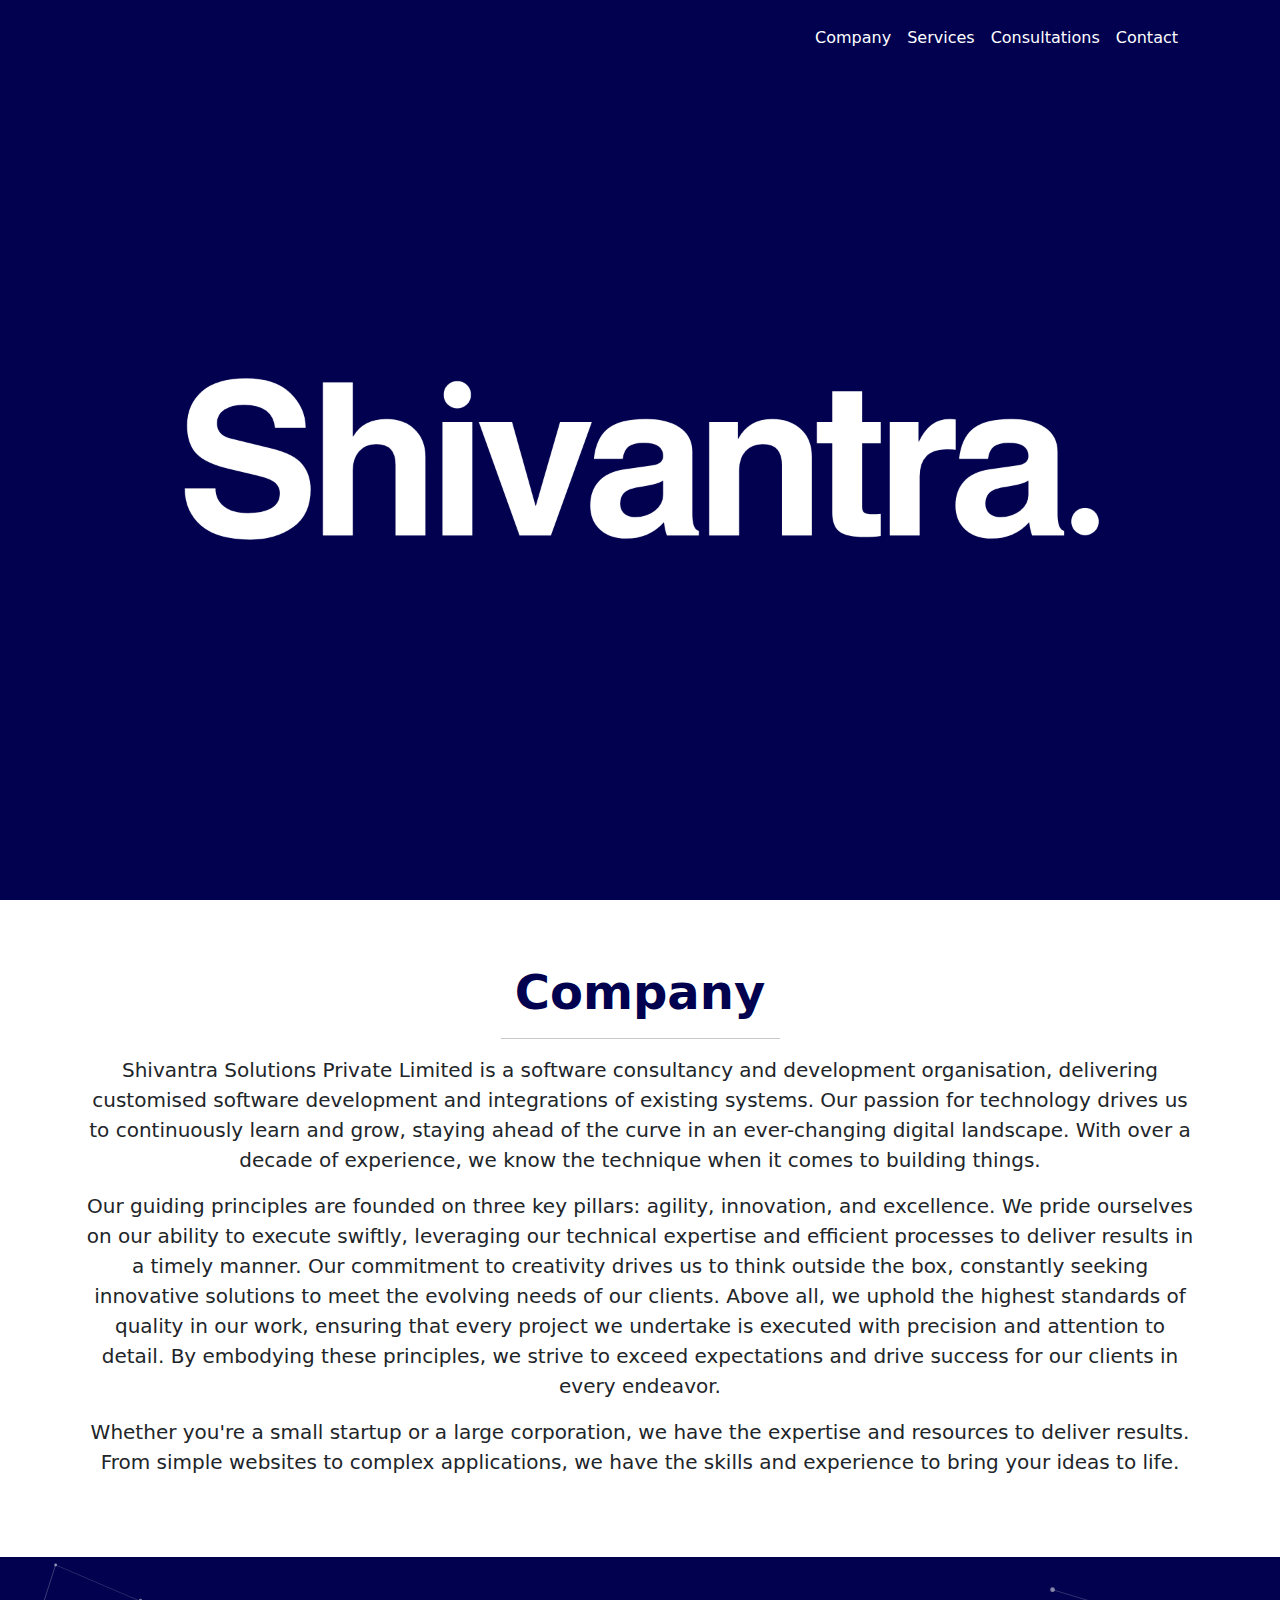
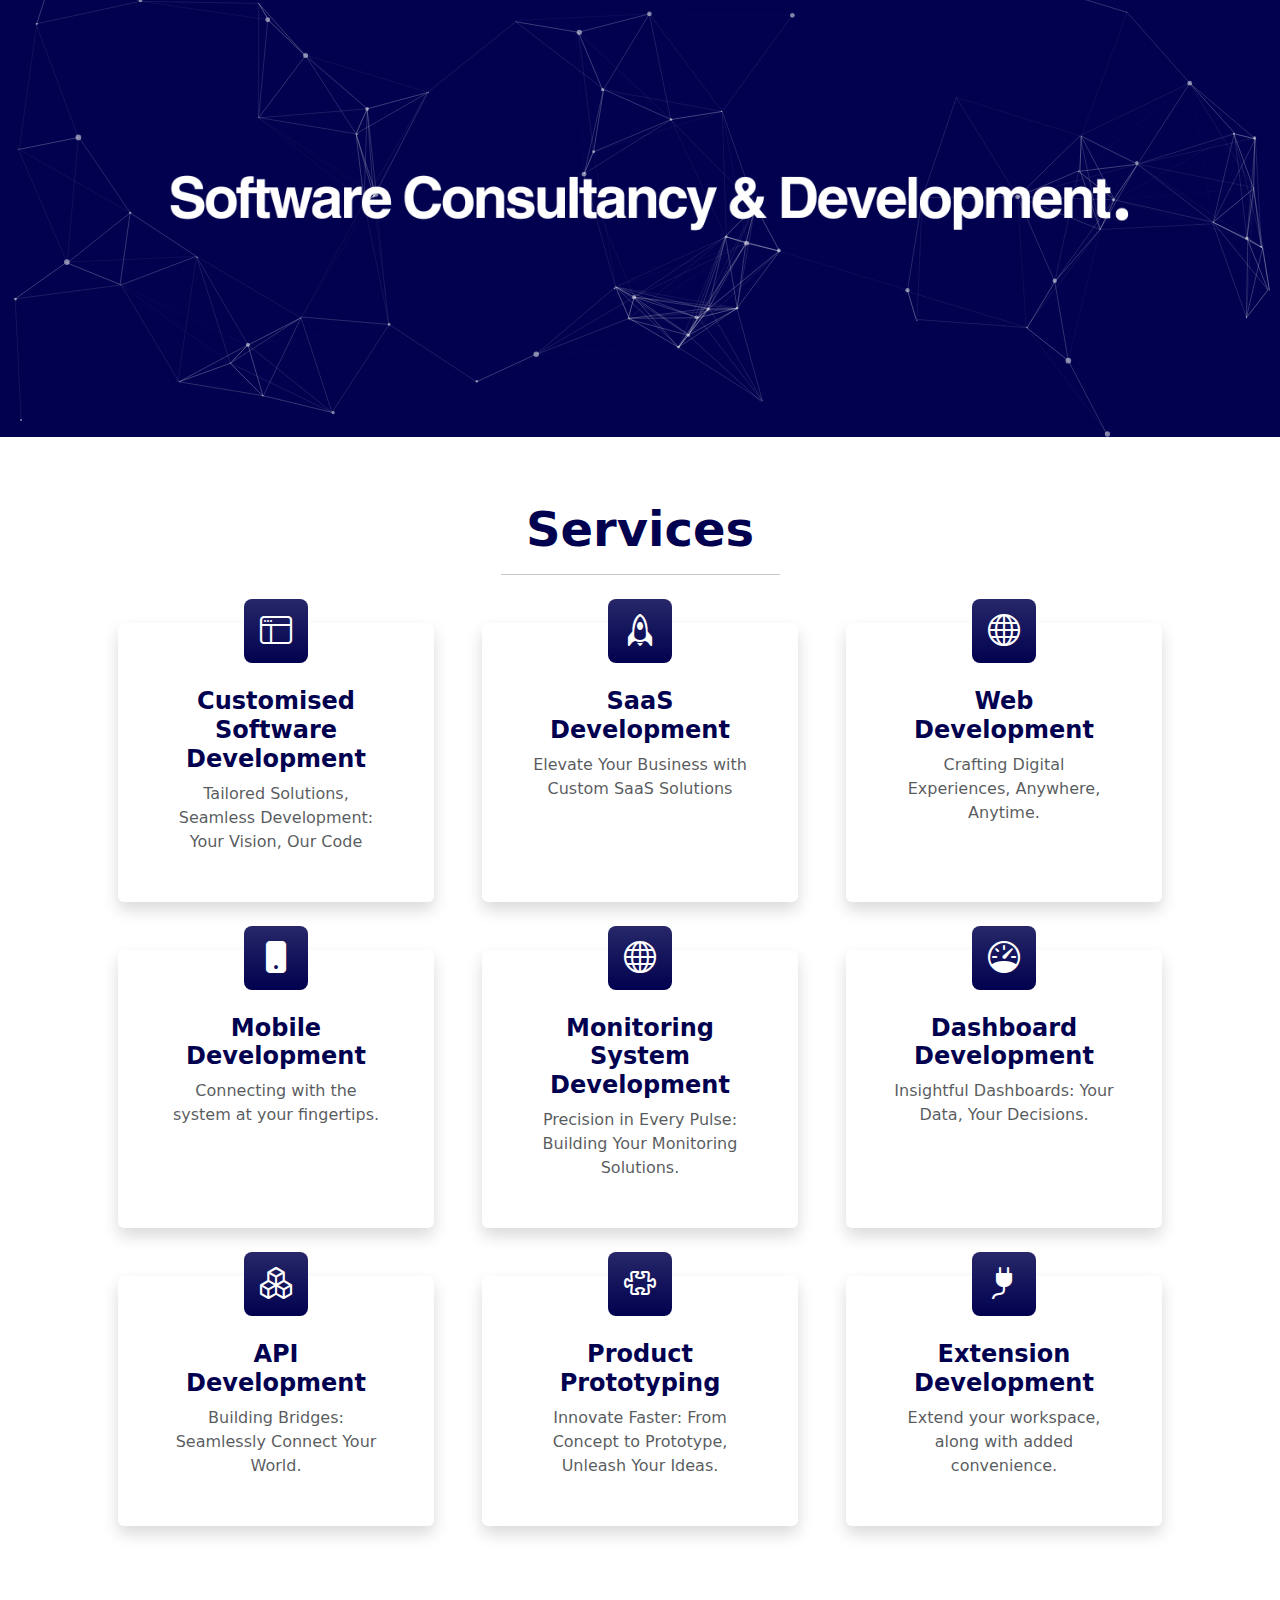
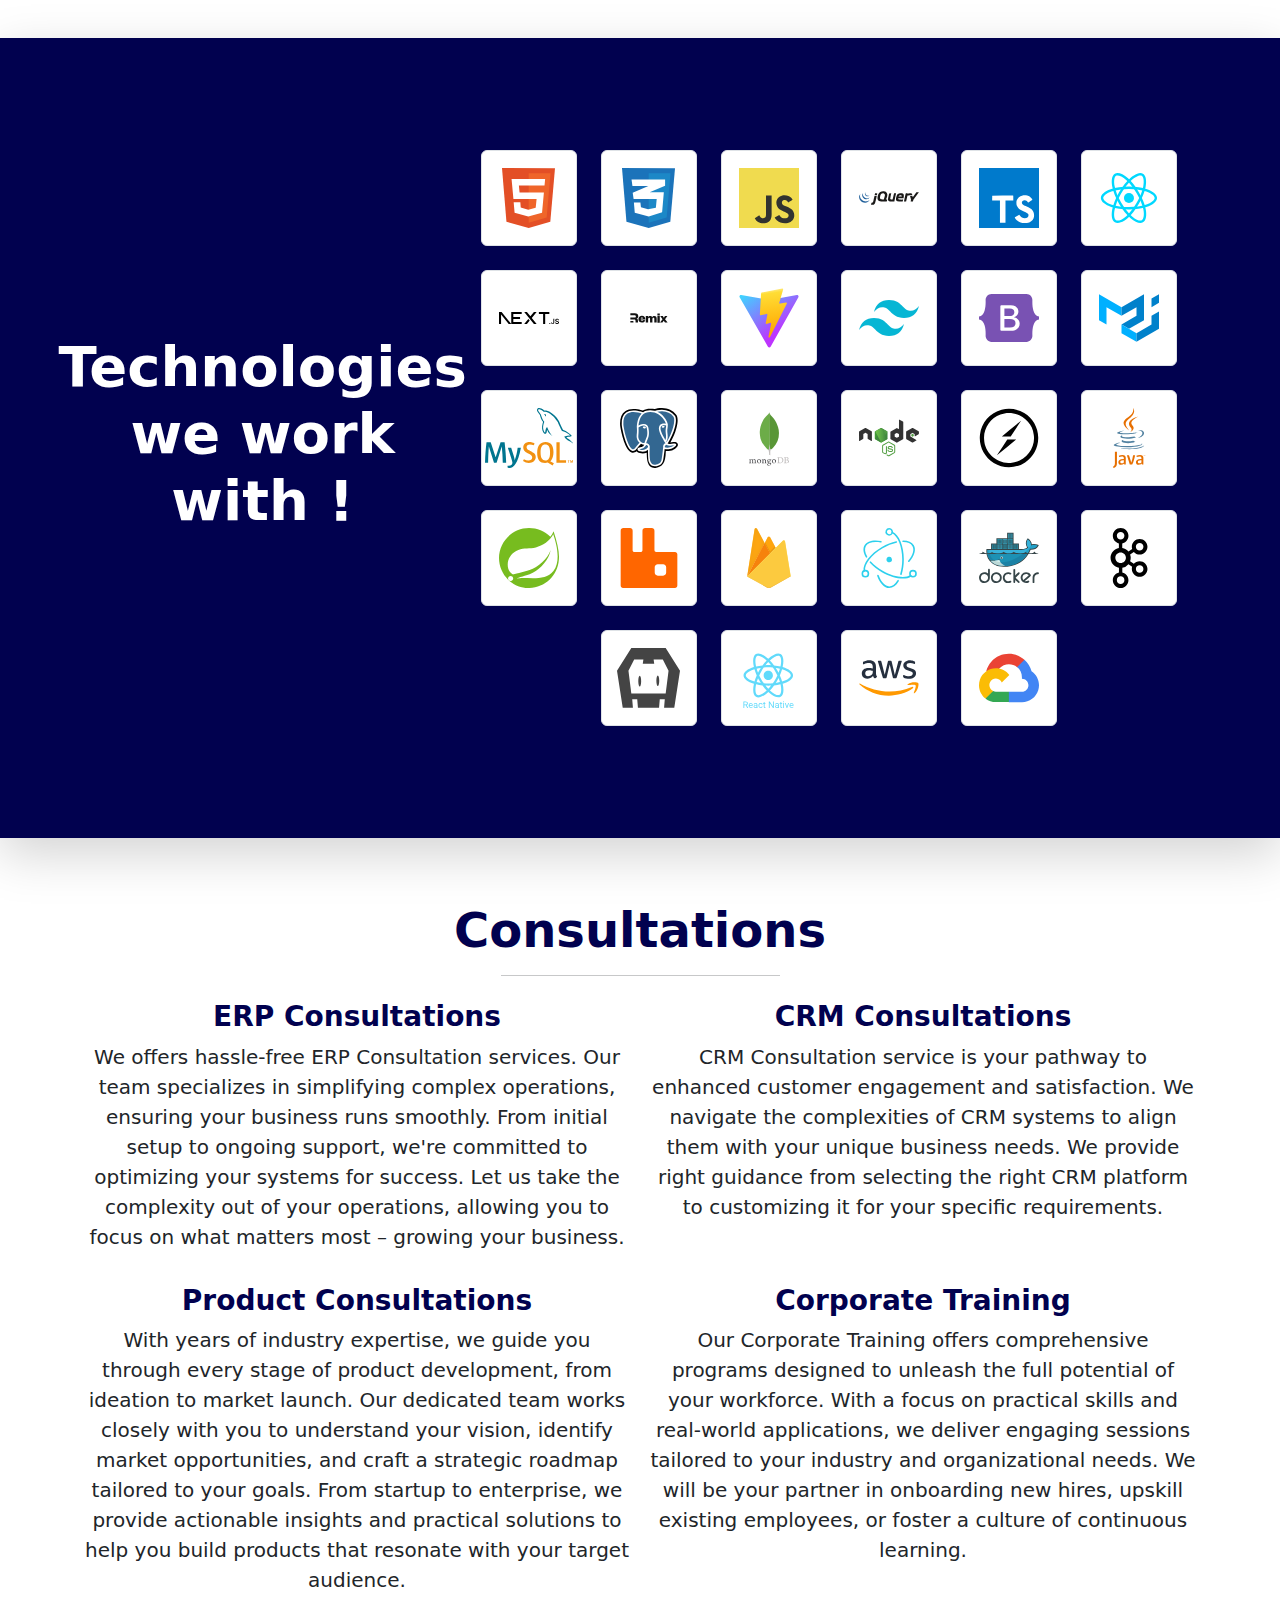
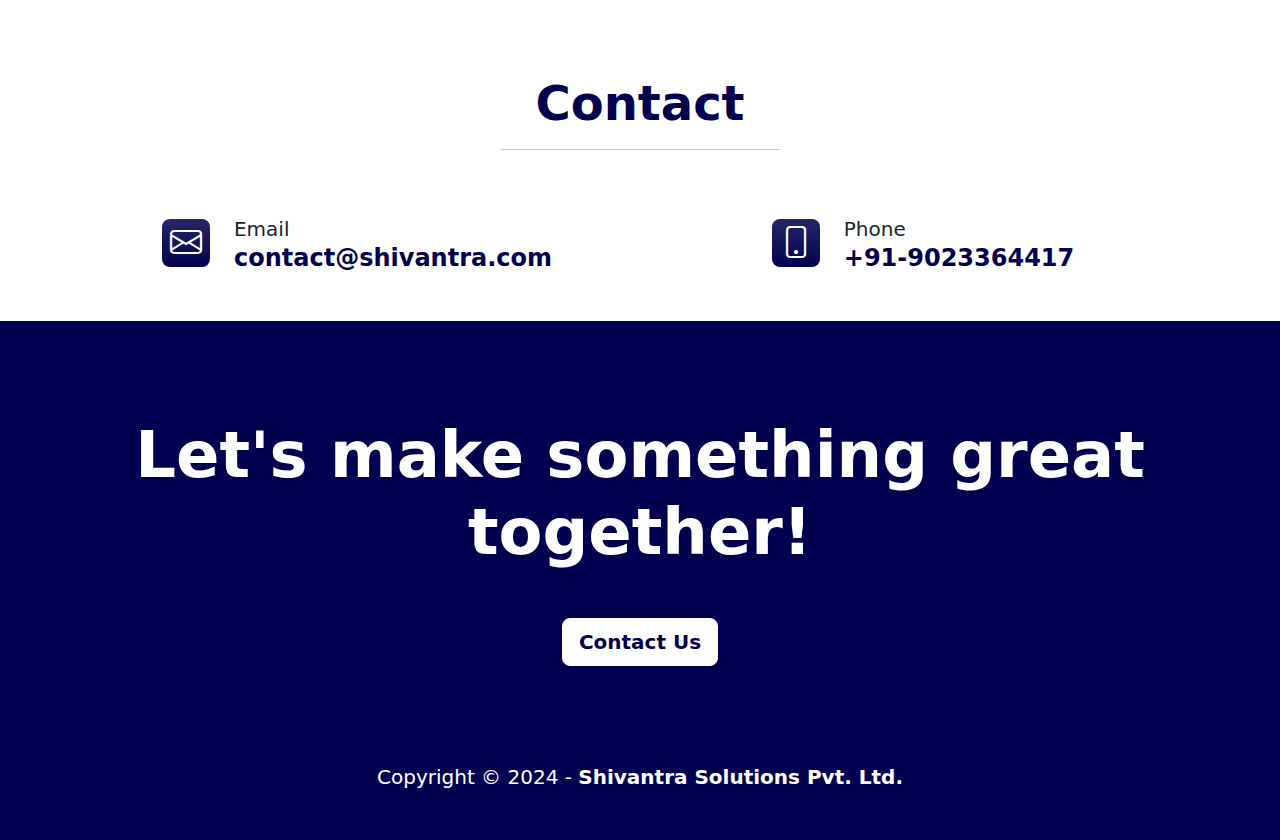
==== commit f3264a00: "Update technologies" ====
--- a/index.html
+++ b/index.html
@@ -532,6 +532,16 @@
               class="bg-white rounded border p-2 tech d-flex align-items-center justify-content-center"
             >
               <img
+                src="images/technologies/docker.svg"
+                alt="Docker"
+                height="60"
+                width="60"
+              />
+            </div>
+            <div
+              class="bg-white rounded border p-2 tech d-flex align-items-center justify-content-center"
+            >
+              <img
                 src="images/technologies/kafka.svg"
                 alt="Kafka"
                 height="60"
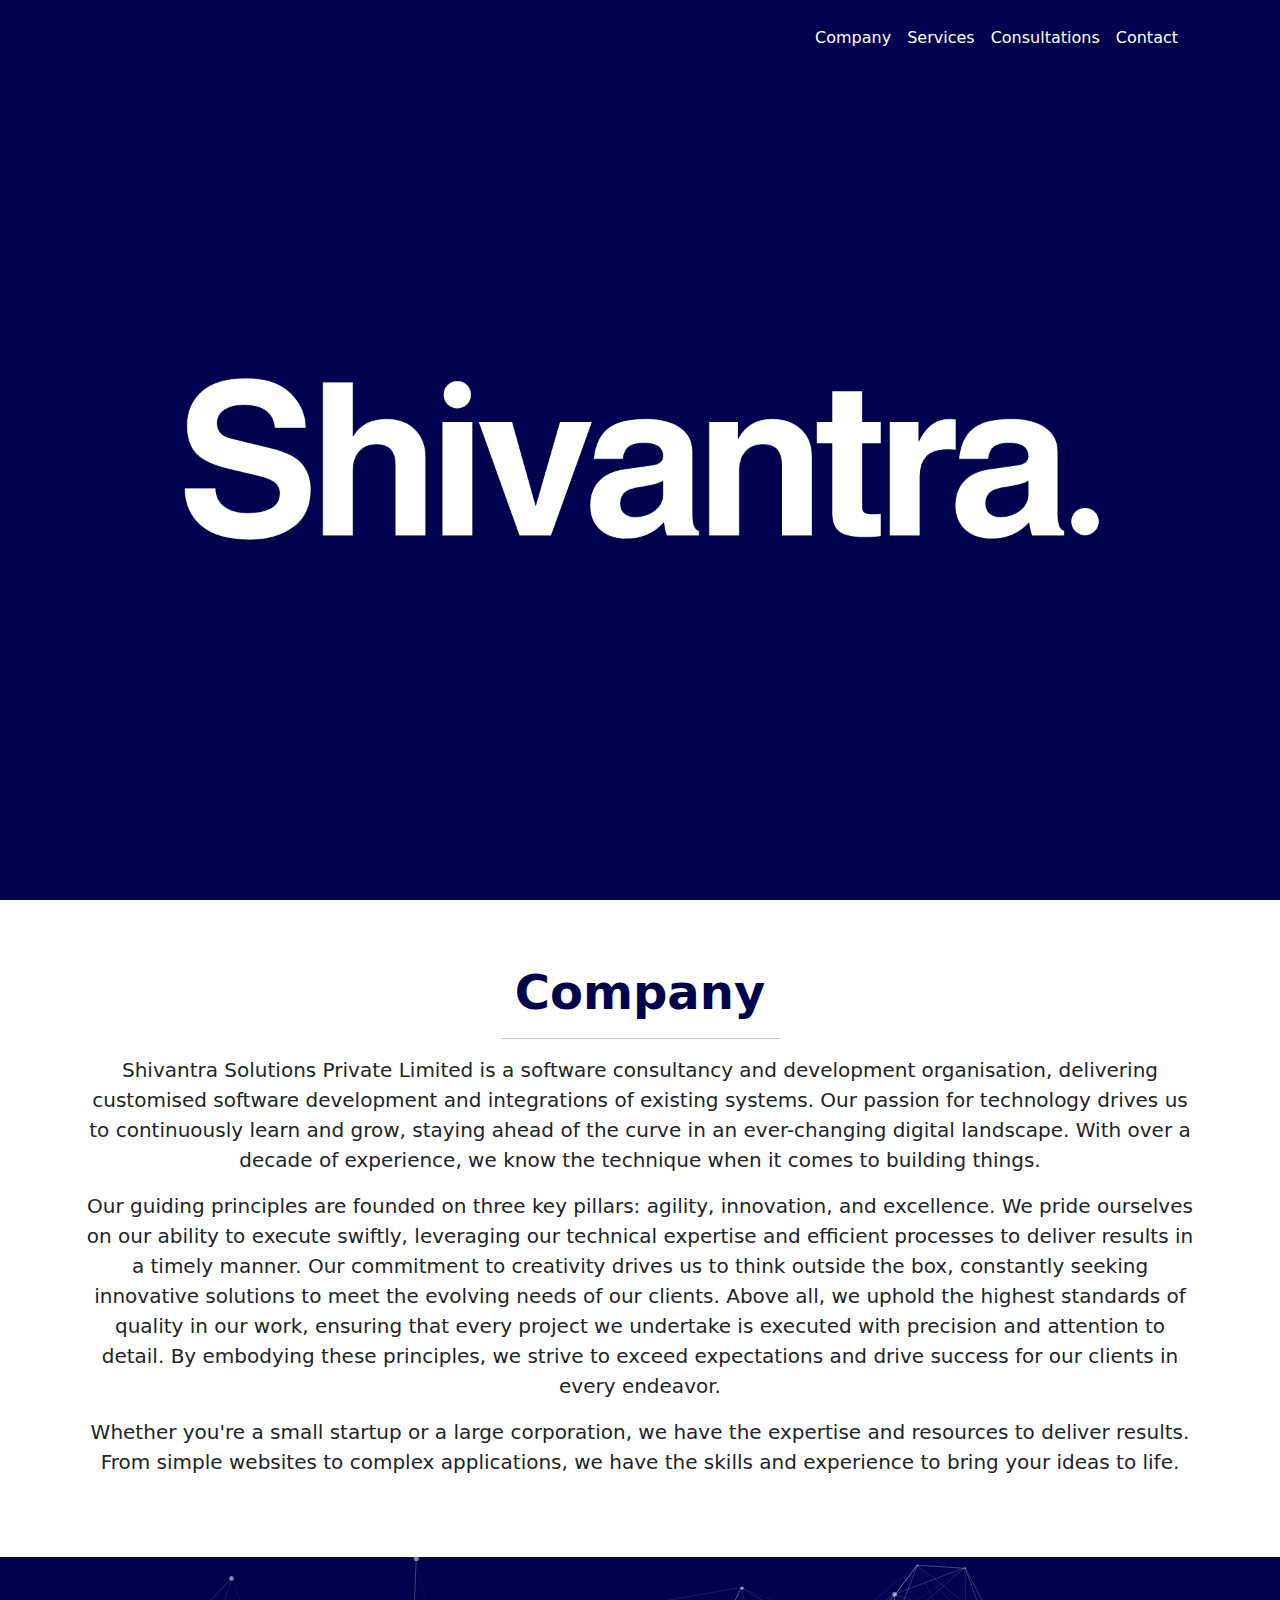
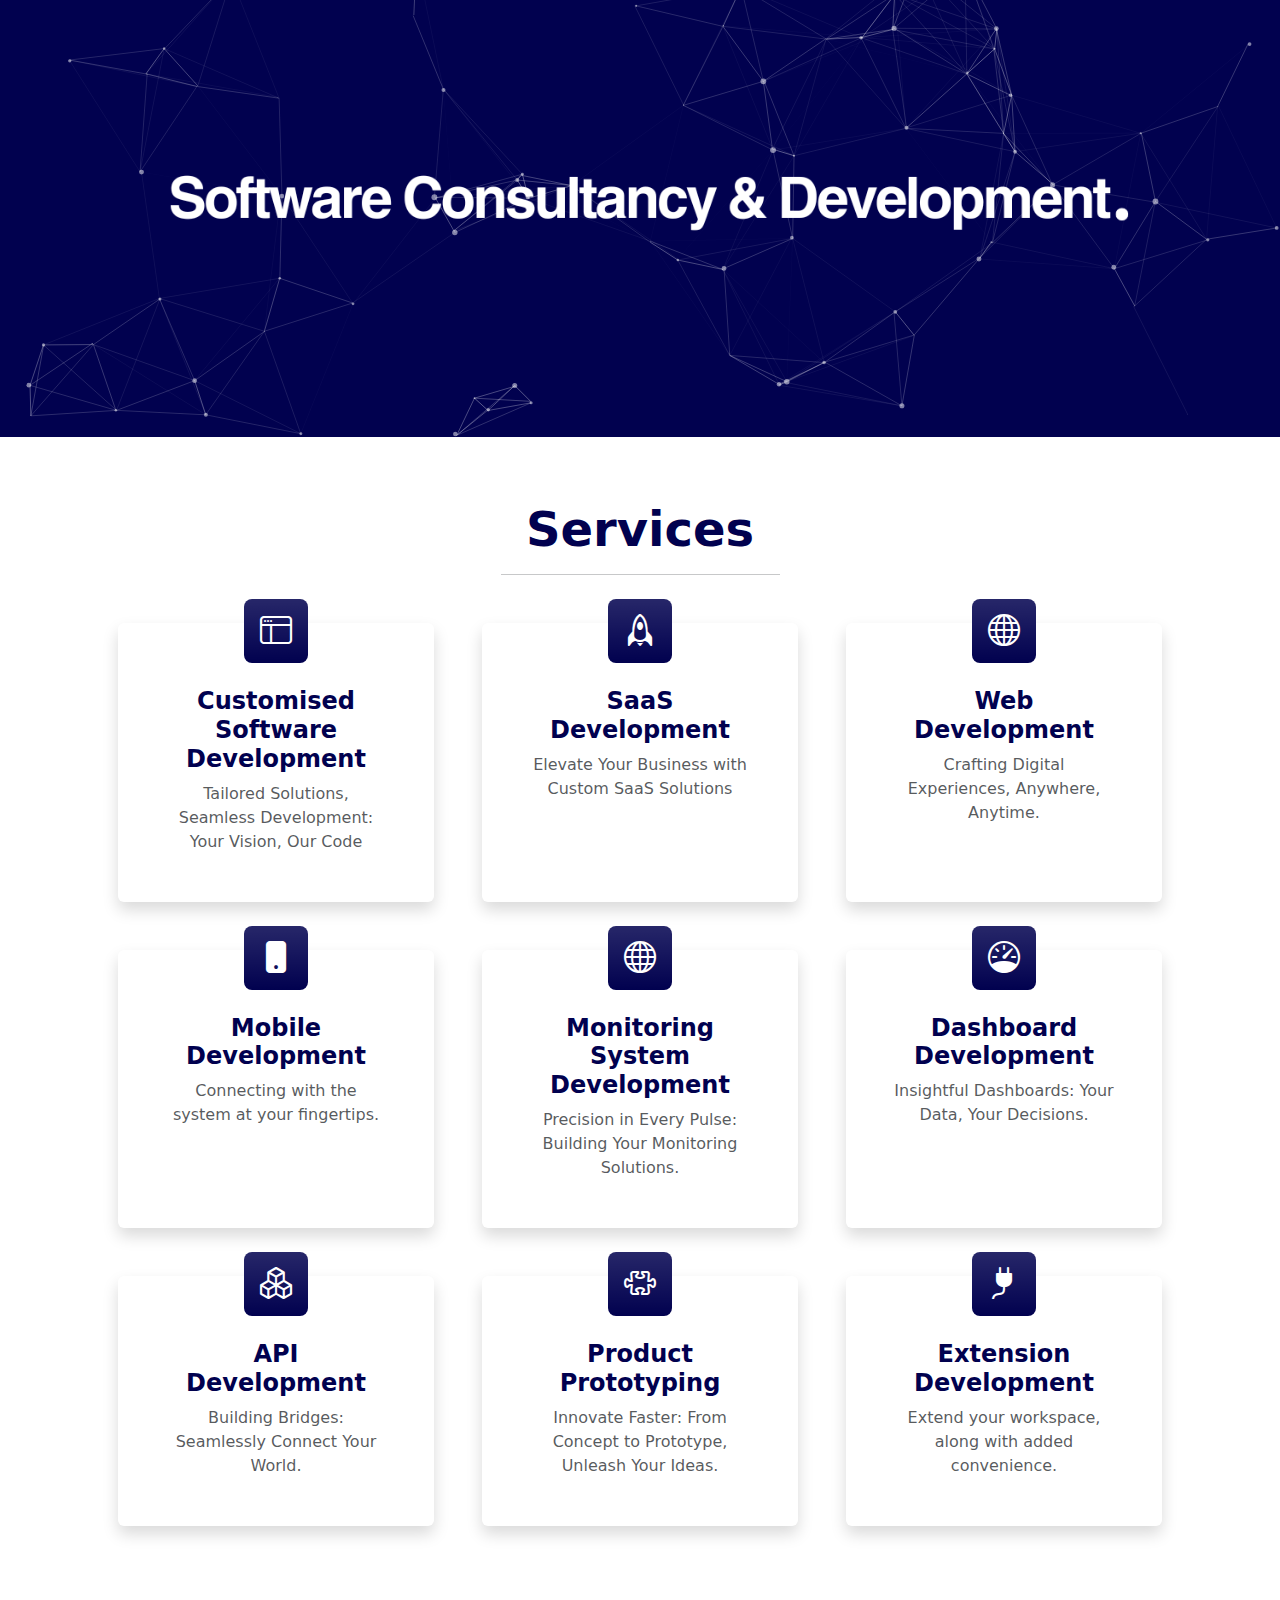
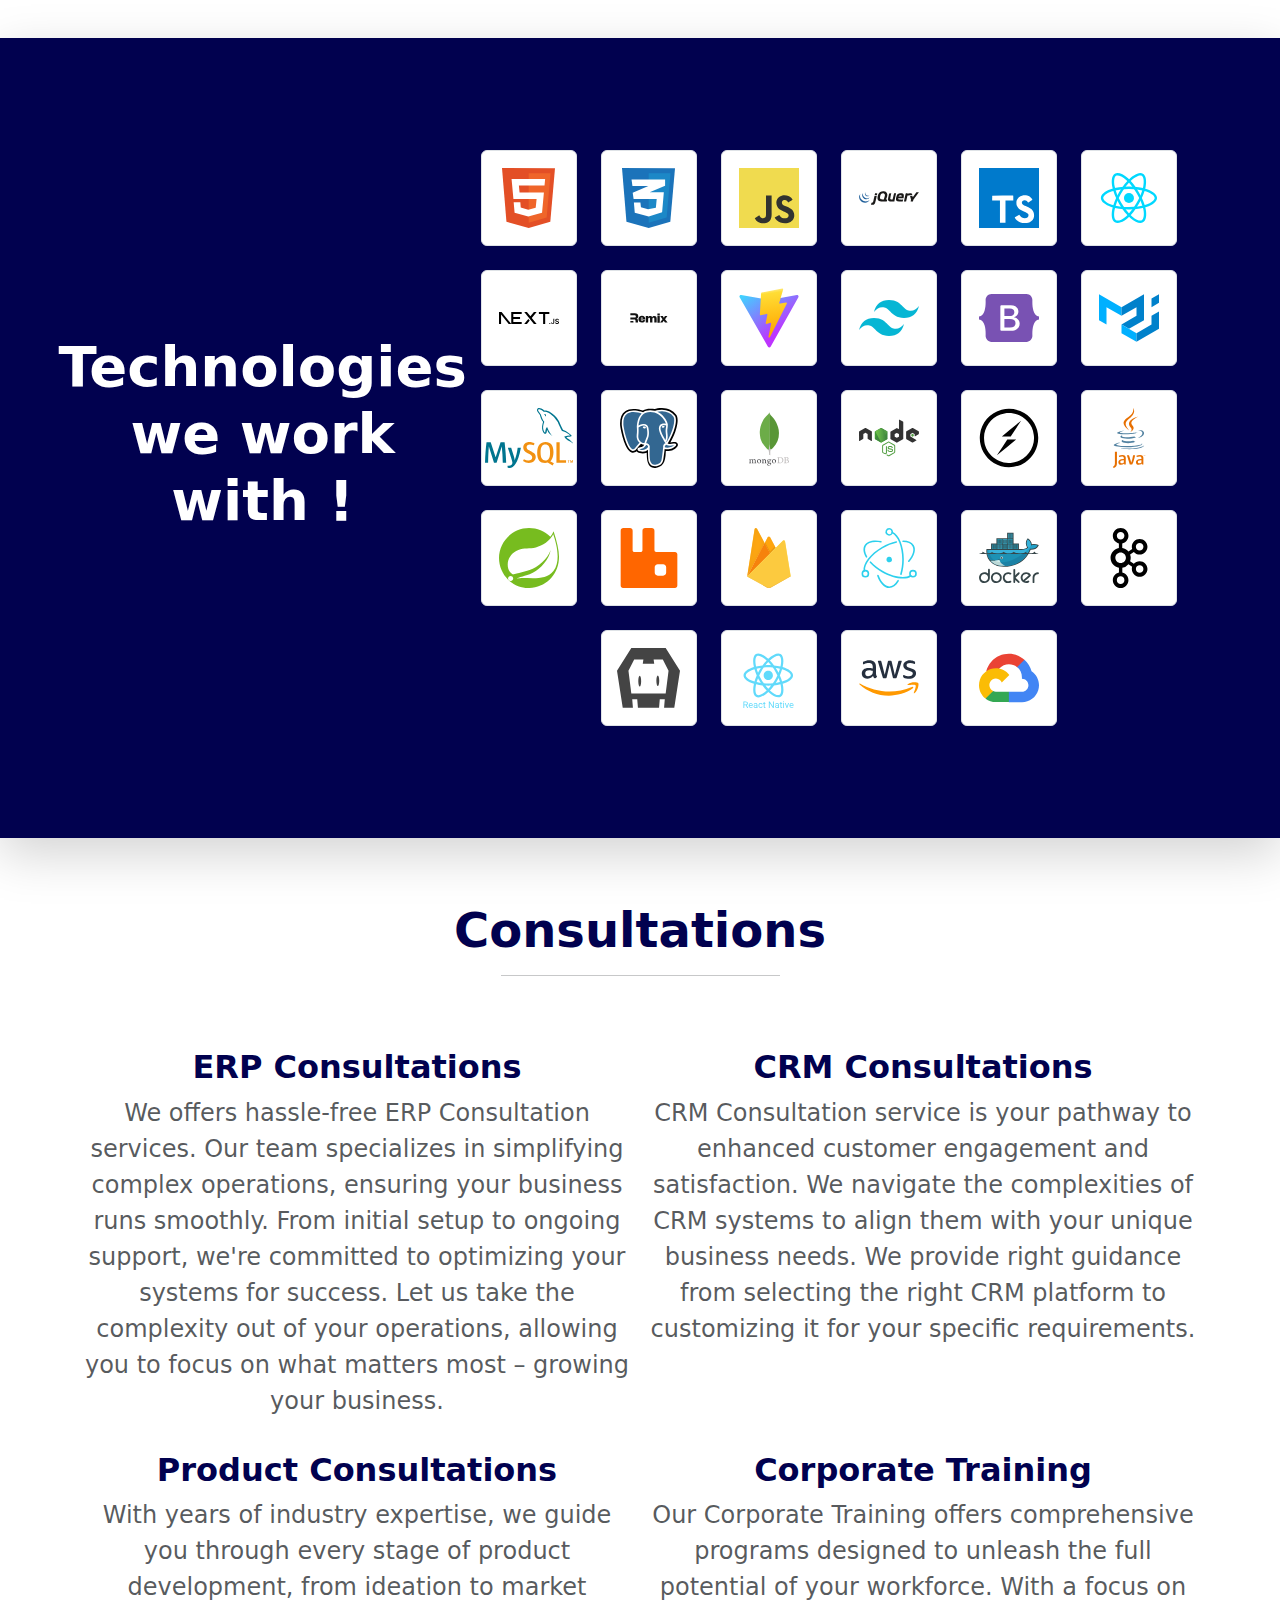
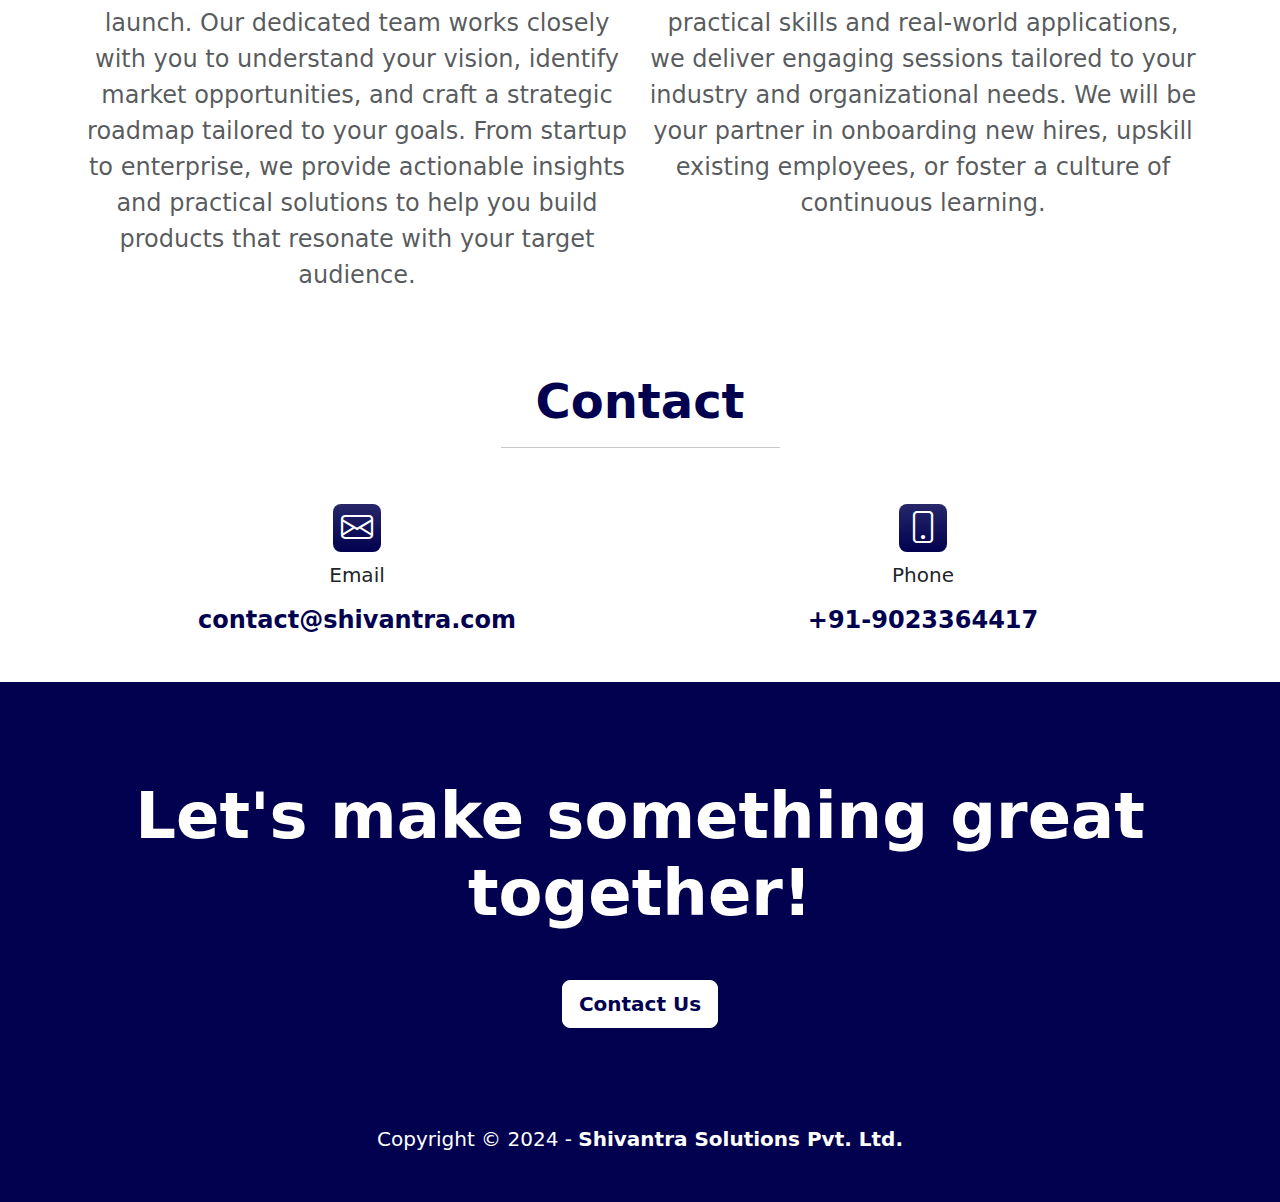
==== commit 0dd3a5e0: "Update styling" ====
--- a/index.html
+++ b/index.html
@@ -599,12 +599,12 @@
             <hr class="w-25 mx-auto" />
           </div>
         </div>
-        <div class="row g-3">
+        <div class="row g-3 pt-5">
           <div class="col-md-6">
-            <h3 class="fw-semibold text-sh-primary text-center">
+            <h3 class="fs-2 fw-semibold text-sh-primary text-center">
               ERP Consultations
             </h3>
-            <p class="lead text-center">
+            <p class="fs-4 text-muted text-center">
               We offers hassle-free ERP Consultation services. Our team
               specializes in simplifying complex operations, ensuring your
               business runs smoothly. From initial setup to ongoing support,
@@ -614,10 +614,10 @@
             </p>
           </div>
           <div class="col-md-6">
-            <h3 class="fw-semibold text-sh-primary text-center">
+            <h3 class="fs-2 fw-semibold text-sh-primary text-center">
               CRM Consultations
             </h3>
-            <p class="lead text-center">
+            <p class="fs-4 text-muted text-center">
               CRM Consultation service is your pathway to enhanced customer
               engagement and satisfaction. We navigate the complexities of CRM
               systems to align them with your unique business needs. We provide
@@ -626,10 +626,10 @@
             </p>
           </div>
           <div class="col-md-6">
-            <h3 class="fw-semibold text-sh-primary text-center">
+            <h3 class="fs-2 fw-semibold text-sh-primary text-center">
               Product Consultations
             </h3>
-            <p class="lead text-center">
+            <p class="fs-4 text-muted text-center">
               With years of industry expertise, we guide you through every stage
               of product development, from ideation to market launch. Our
               dedicated team works closely with you to understand your vision,
@@ -640,10 +640,10 @@
             </p>
           </div>
           <div class="col-md-6">
-            <h3 class="fw-semibold text-sh-primary text-center">
+            <h3 class="fs-2 fw-semibold text-sh-primary text-center">
               Corporate Training
             </h3>
-            <p class="lead text-center">
+            <p class="fs-4 text-muted text-center">
               Our Corporate Training offers comprehensive programs designed to
               unleash the full potential of your workforce. With a focus on
               practical skills and real-world applications, we deliver engaging
@@ -664,33 +664,33 @@
             <hr class="w-25 mx-auto" />
           </div>
         </div>
-        <div class="row gy-3 gx-md-3 py-5">
+        <div class="row g-3 py-3">
           <div class="col-lg-6">
-            <div class="d-flex gap-4 align-items-center justify-content-center">
-              <div
-                class="contact bg-sh-primary bg-gradient text-white rounded-3"
-              >
-                <i class="bi bi-envelope"></i>
-              </div>
-              <div>
-                <p class="lead mb-0">Email</p>
-                <h3 class="m-0 fs-4 fw-bold text-sh-primary">
-                  contact@shivantra.com
-                </h3>
-              </div>
+            <div class="d-flex flex-column align-items-center p-4 rounded-2">
+              <div class="d-flex flex-column align-items-center gap-2">
+                <div
+                  class="contact bg-sh-primary bg-gradient text-white rounded-3"
+                >
+                  <i class="bi bi-envelope"></i>
+                </div>
+                <p class="lead">Email</p>
+              </div>
+              <h3 class="fs-4 fw-bold text-sh-primary">
+                contact@shivantra.com
+              </h3>
             </div>
           </div>
           <div class="col-lg-6">
-            <div class="d-flex gap-4 align-items-center justify-content-center">
-              <div
-                class="contact bg-sh-primary bg-gradient text-white rounded-3"
-              >
-                <i class="bi bi-phone"></i>
-              </div>
-              <div>
-                <p class="lead mb-0">Phone</p>
-                <h3 class="m-0 fs-4 fw-bold text-sh-primary">+91-9023364417</h3>
-              </div>
+            <div class="d-flex flex-column align-items-center p-4 rounded-2">
+              <div class="d-flex flex-column align-items-center gap-2">
+                <div
+                  class="contact bg-sh-primary bg-gradient text-white rounded-3"
+                >
+                  <i class="bi bi-phone"></i>
+                </div>
+                <p class="lead">Phone</p>
+              </div>
+              <h3 class="fs-4 fw-bold text-sh-primary">+91-9023364417</h3>
             </div>
           </div>
         </div>
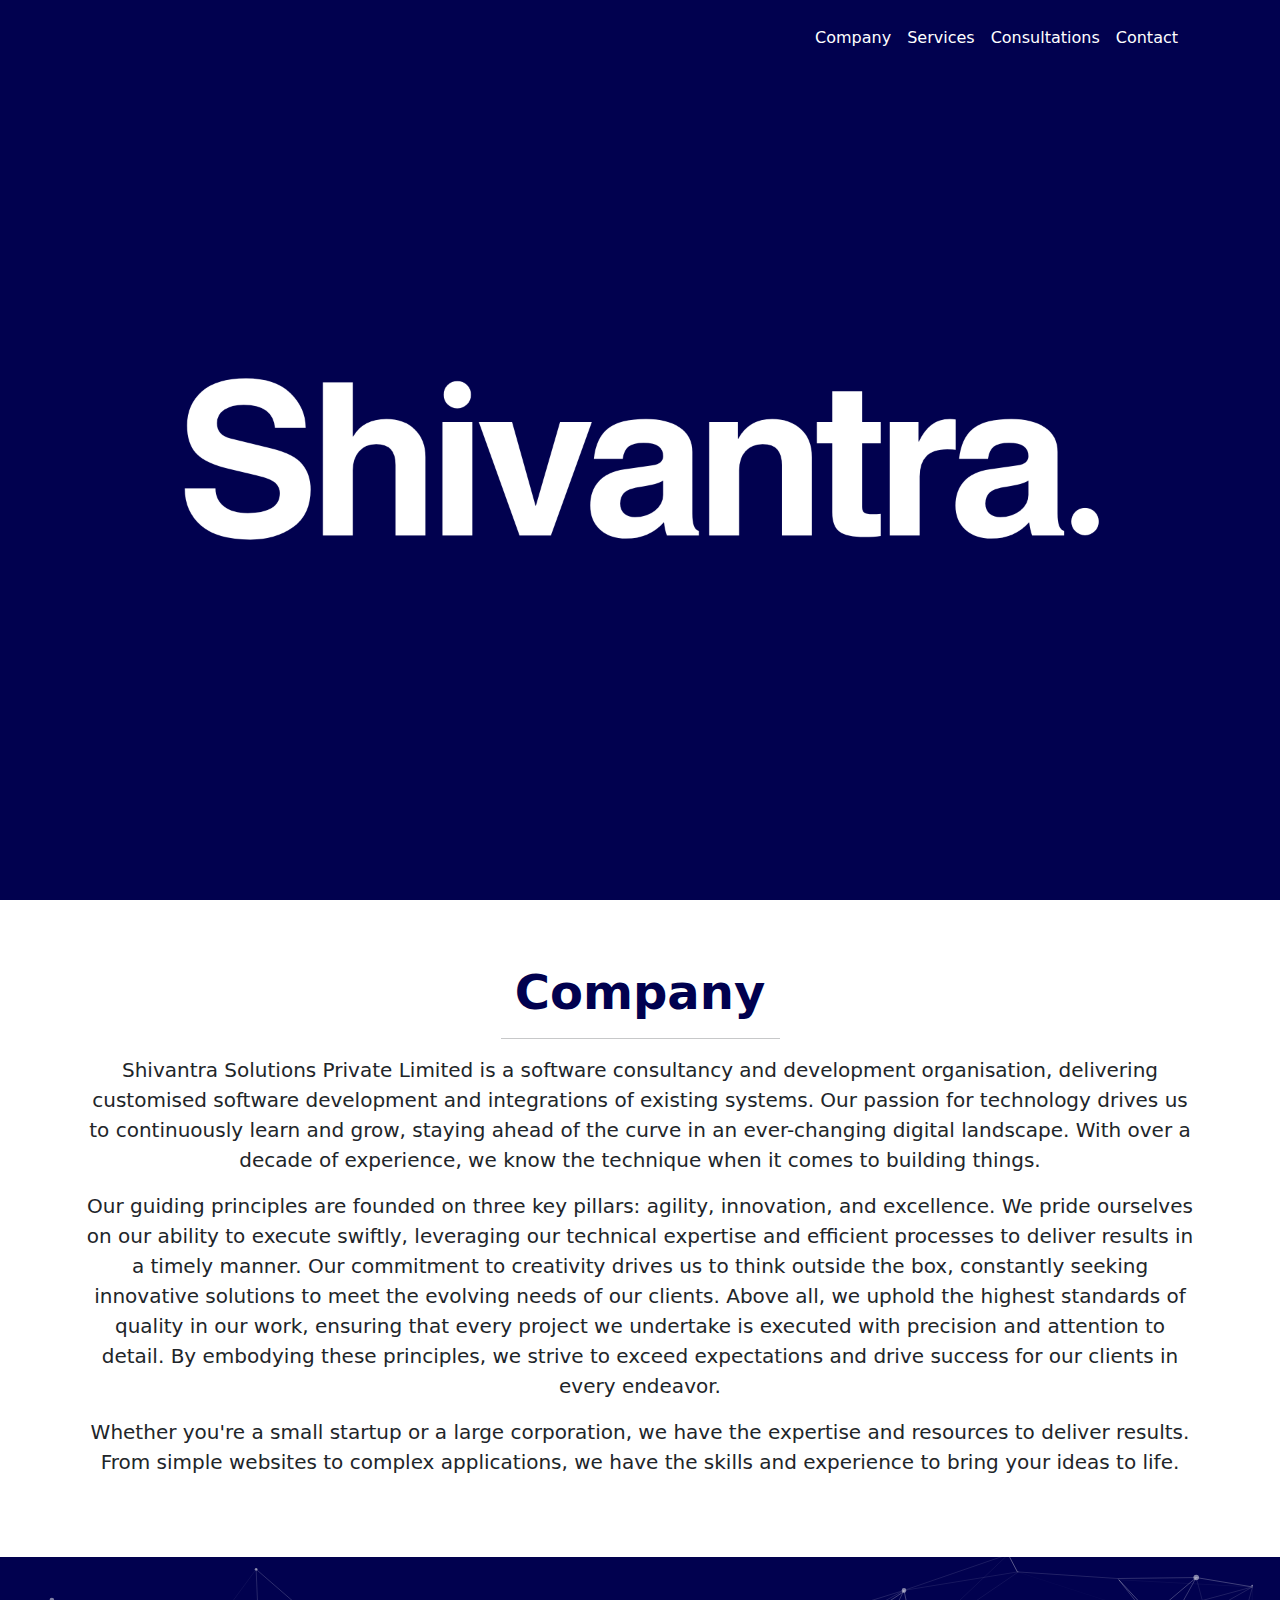
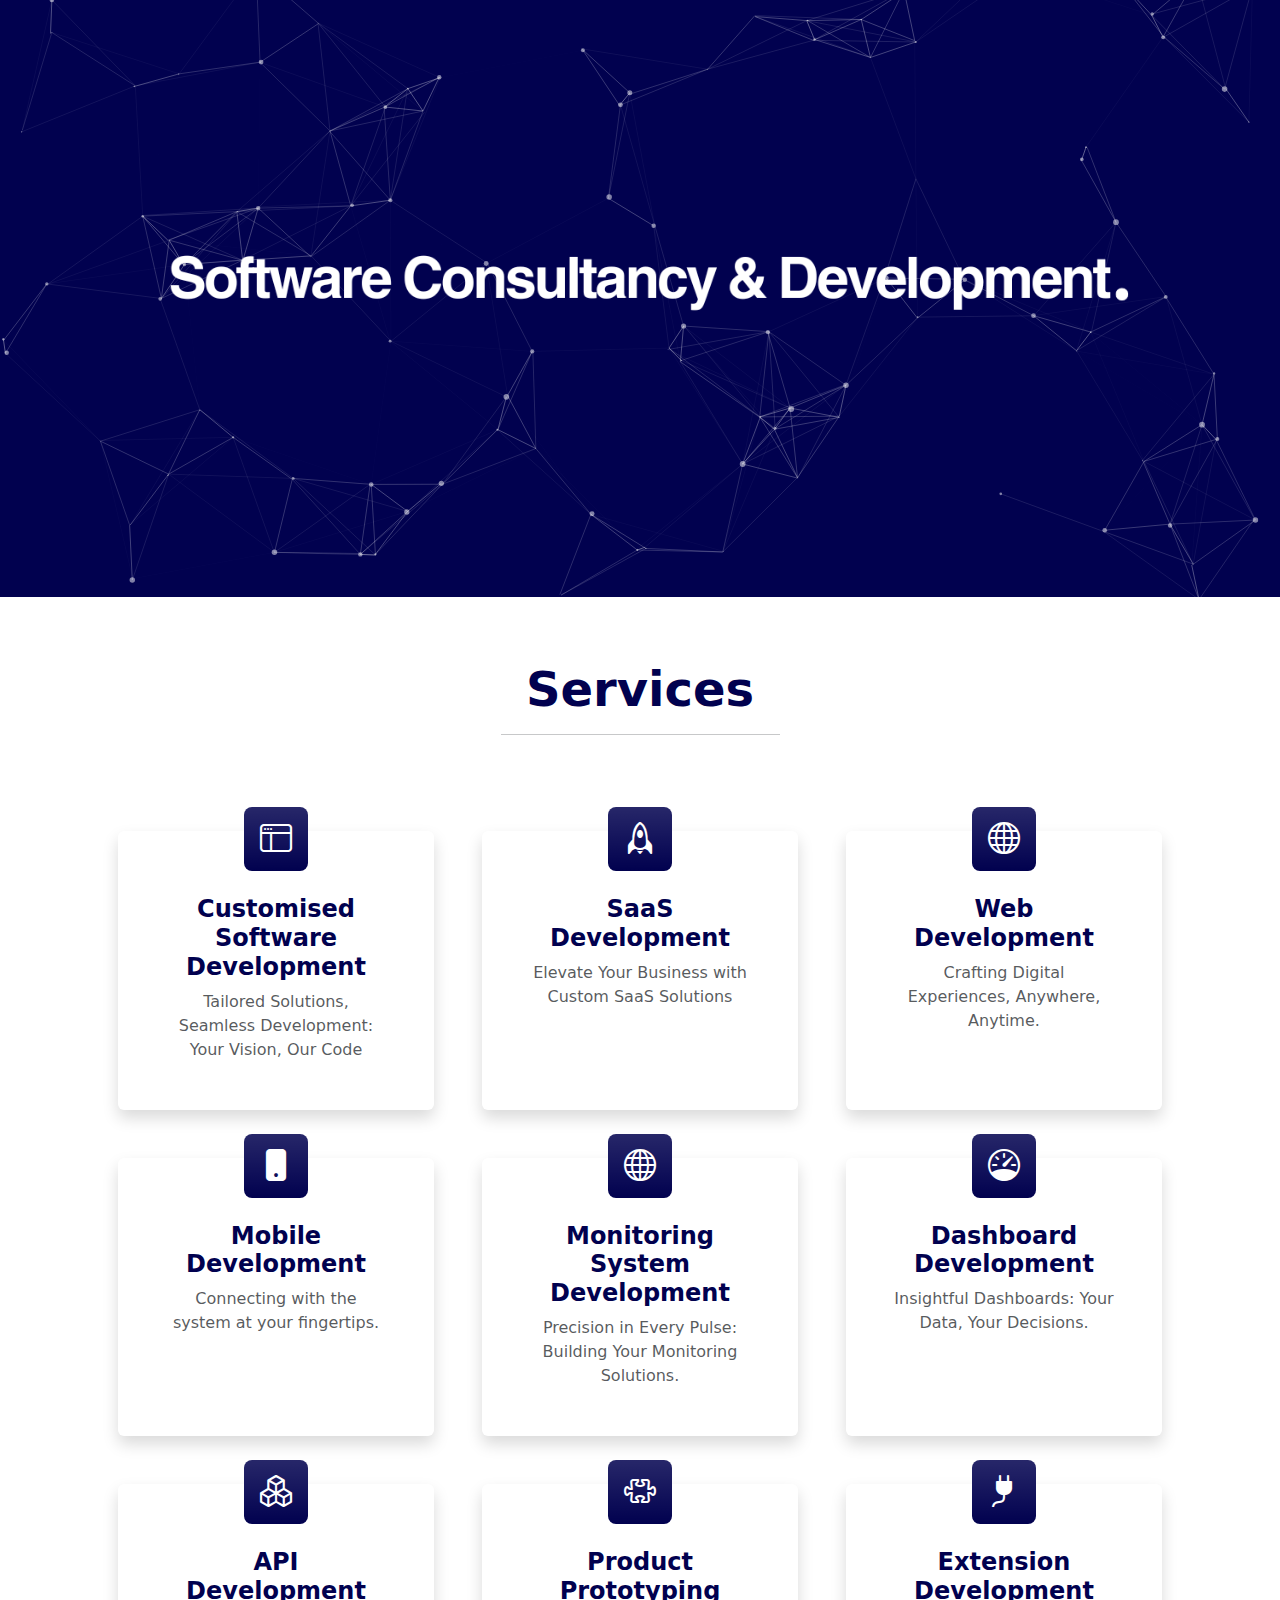
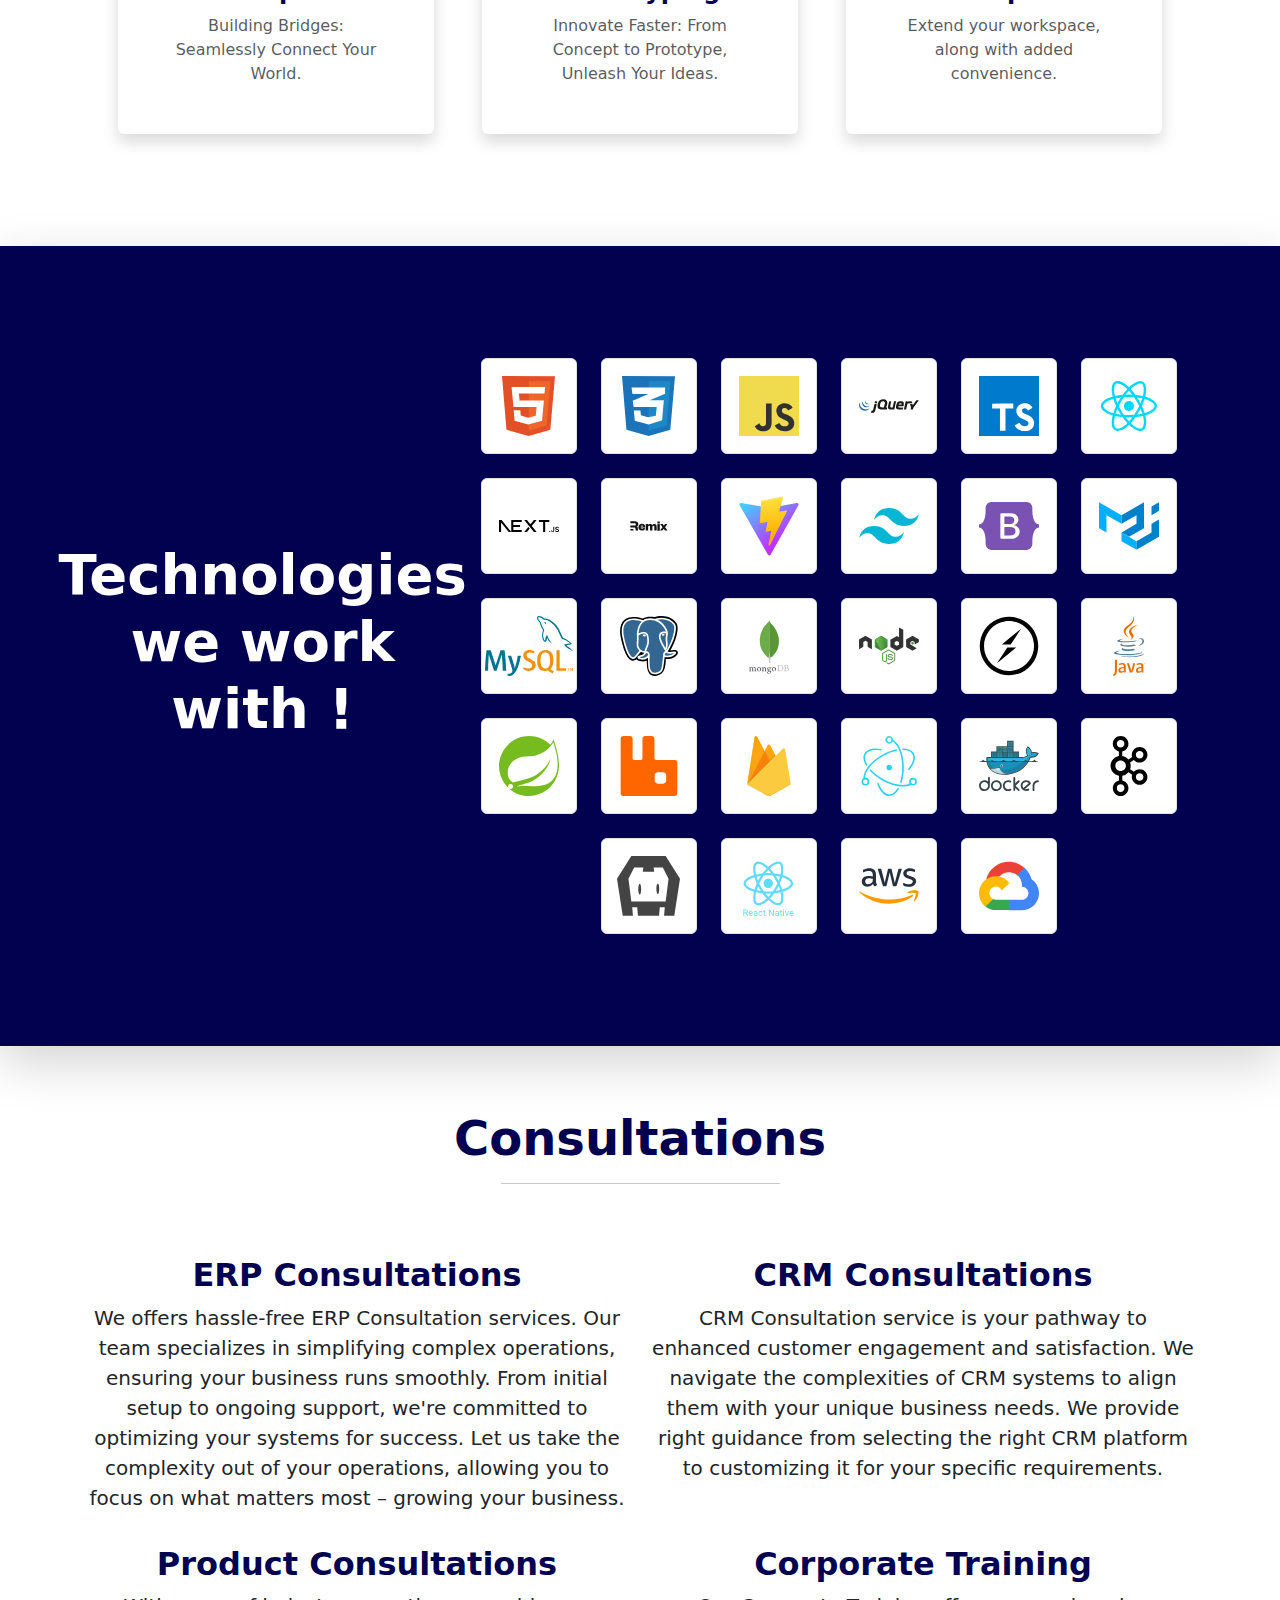
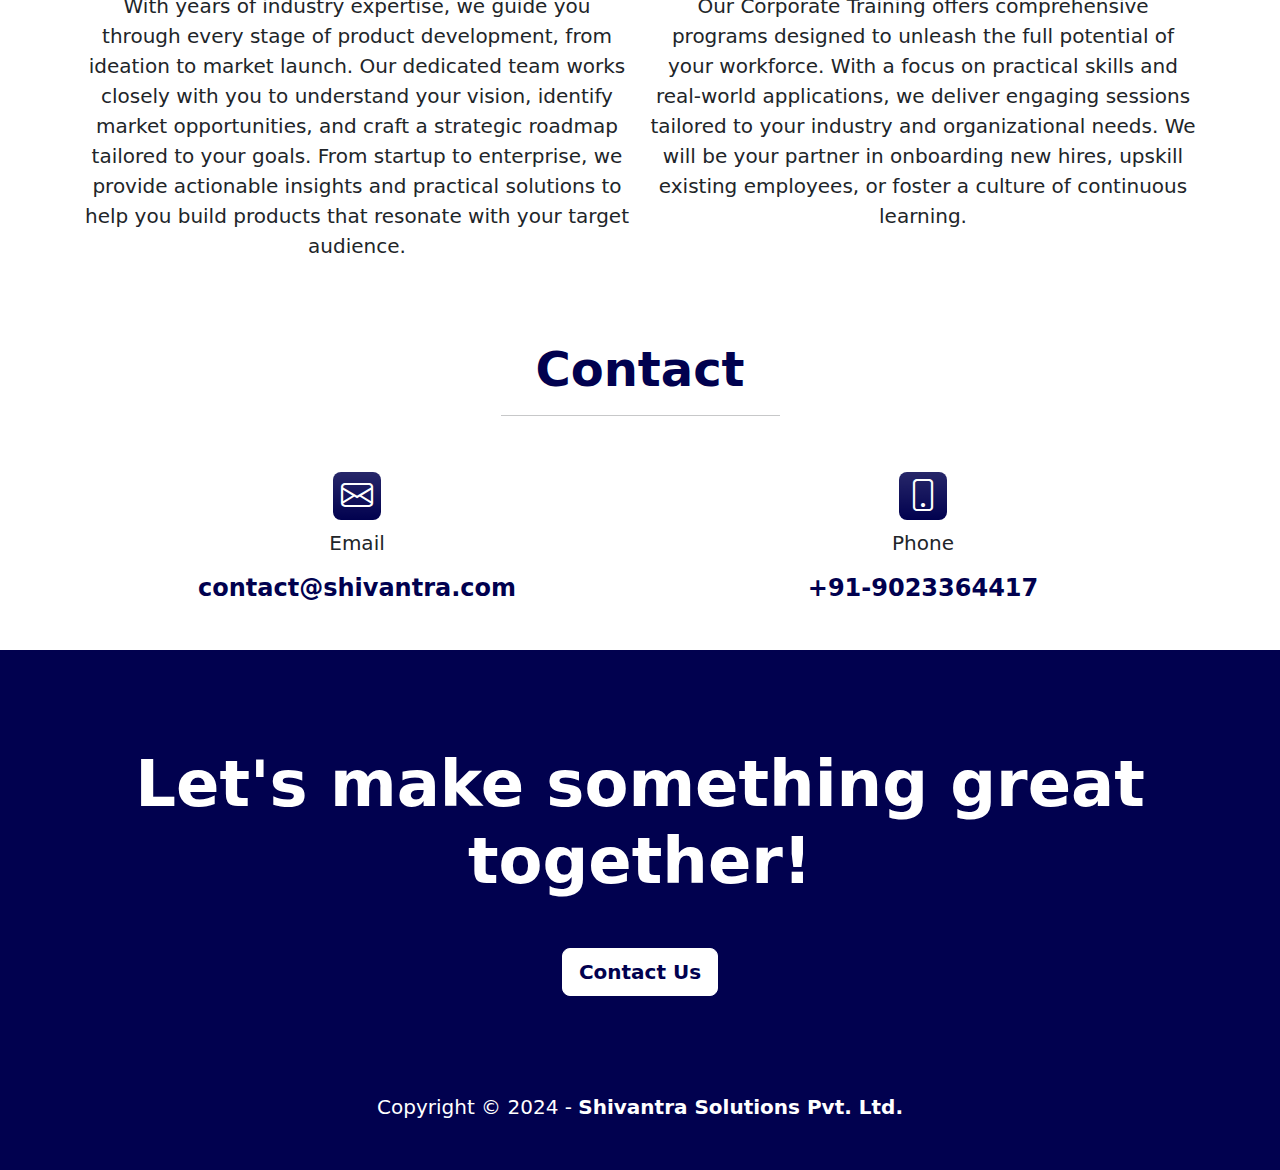
==== commit 86644ad4: "Update styling" ====
--- a/index.html
+++ b/index.html
@@ -159,7 +159,7 @@
         <hr class="w-25 mx-auto" />
       </div>
       <div class="container mt-5 px-lg-5">
-        <div class="row gx-2 gx-lg-5">
+        <div class="row pt-5 gx-2 gx-lg-5">
           <div class="col-lg-4 mb-5">
             <div class="card bg-white shadow border-0 h-100">
               <div class="card-body text-center p-4 p-lg-5 pt-0 pt-lg-0">
@@ -604,7 +604,7 @@
             <h3 class="fs-2 fw-semibold text-sh-primary text-center">
               ERP Consultations
             </h3>
-            <p class="fs-4 text-muted text-center">
+            <p class="lead text-center">
               We offers hassle-free ERP Consultation services. Our team
               specializes in simplifying complex operations, ensuring your
               business runs smoothly. From initial setup to ongoing support,
@@ -617,7 +617,7 @@
             <h3 class="fs-2 fw-semibold text-sh-primary text-center">
               CRM Consultations
             </h3>
-            <p class="fs-4 text-muted text-center">
+            <p class="lead text-center">
               CRM Consultation service is your pathway to enhanced customer
               engagement and satisfaction. We navigate the complexities of CRM
               systems to align them with your unique business needs. We provide
@@ -629,7 +629,7 @@
             <h3 class="fs-2 fw-semibold text-sh-primary text-center">
               Product Consultations
             </h3>
-            <p class="fs-4 text-muted text-center">
+            <p class="lead text-center">
               With years of industry expertise, we guide you through every stage
               of product development, from ideation to market launch. Our
               dedicated team works closely with you to understand your vision,
@@ -643,7 +643,7 @@
             <h3 class="fs-2 fw-semibold text-sh-primary text-center">
               Corporate Training
             </h3>
-            <p class="fs-4 text-muted text-center">
+            <p class="lead text-center">
               Our Corporate Training offers comprehensive programs designed to
               unleash the full potential of your workforce. With a focus on
               practical skills and real-world applications, we deliver engaging
--- a/css/main.css
+++ b/css/main.css
@@ -34,7 +34,7 @@
   background-size: contain;
   background-repeat: no-repeat;
   background-color: var(--sh-primary);
-  height: 30rem;
+  height: 40rem;
 }
 
 /* Services */
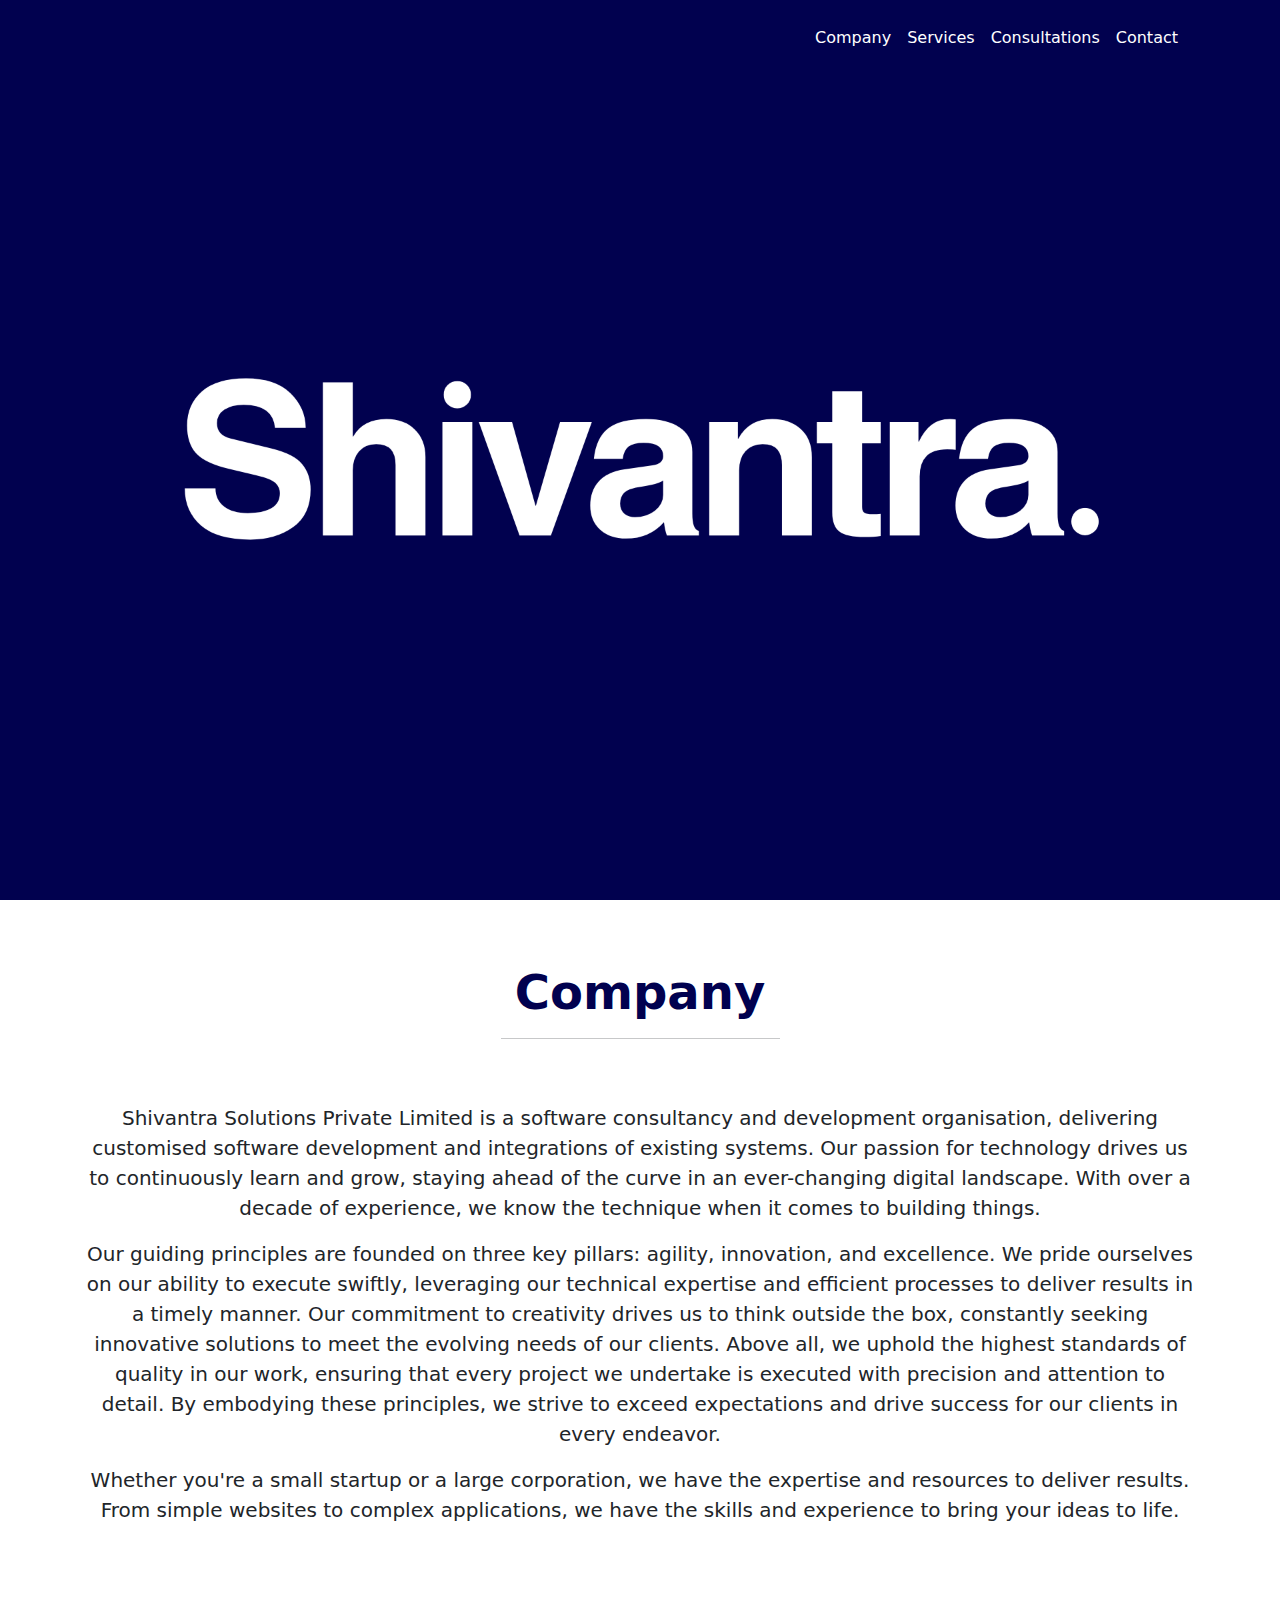
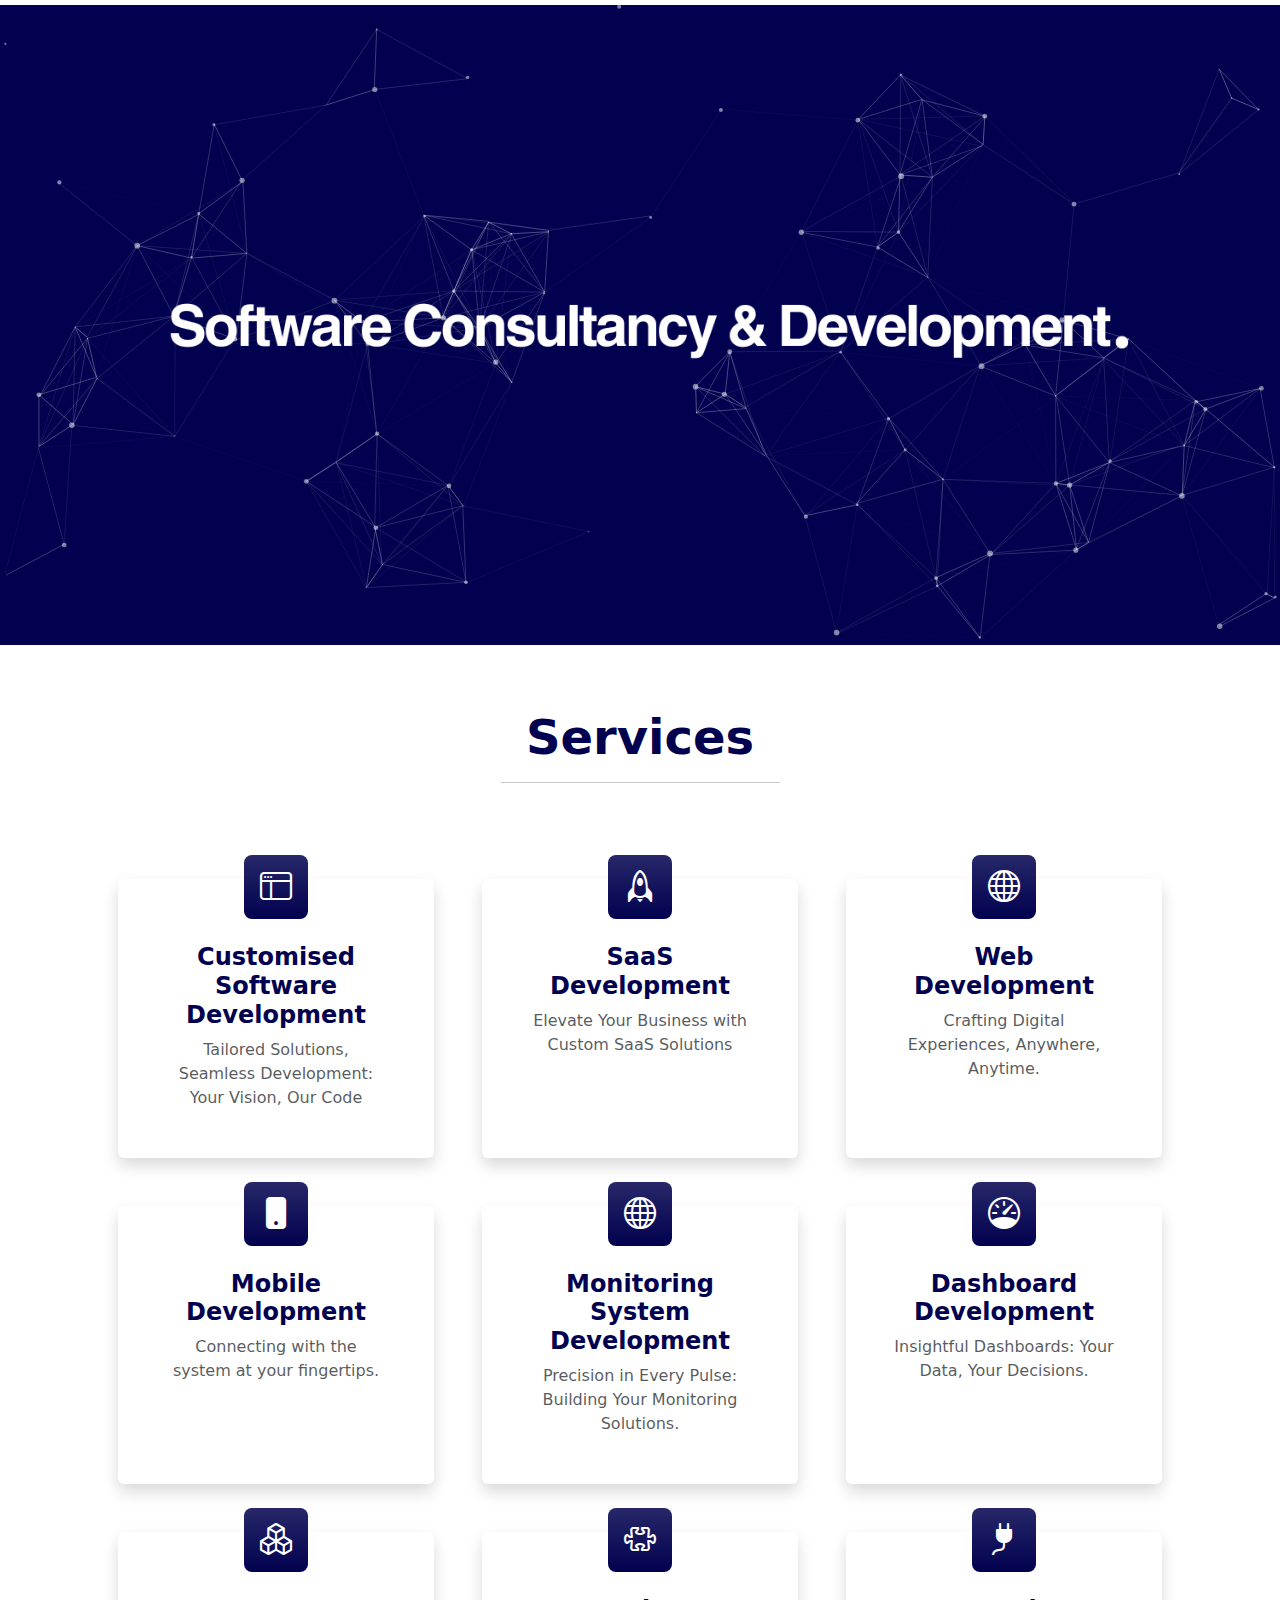
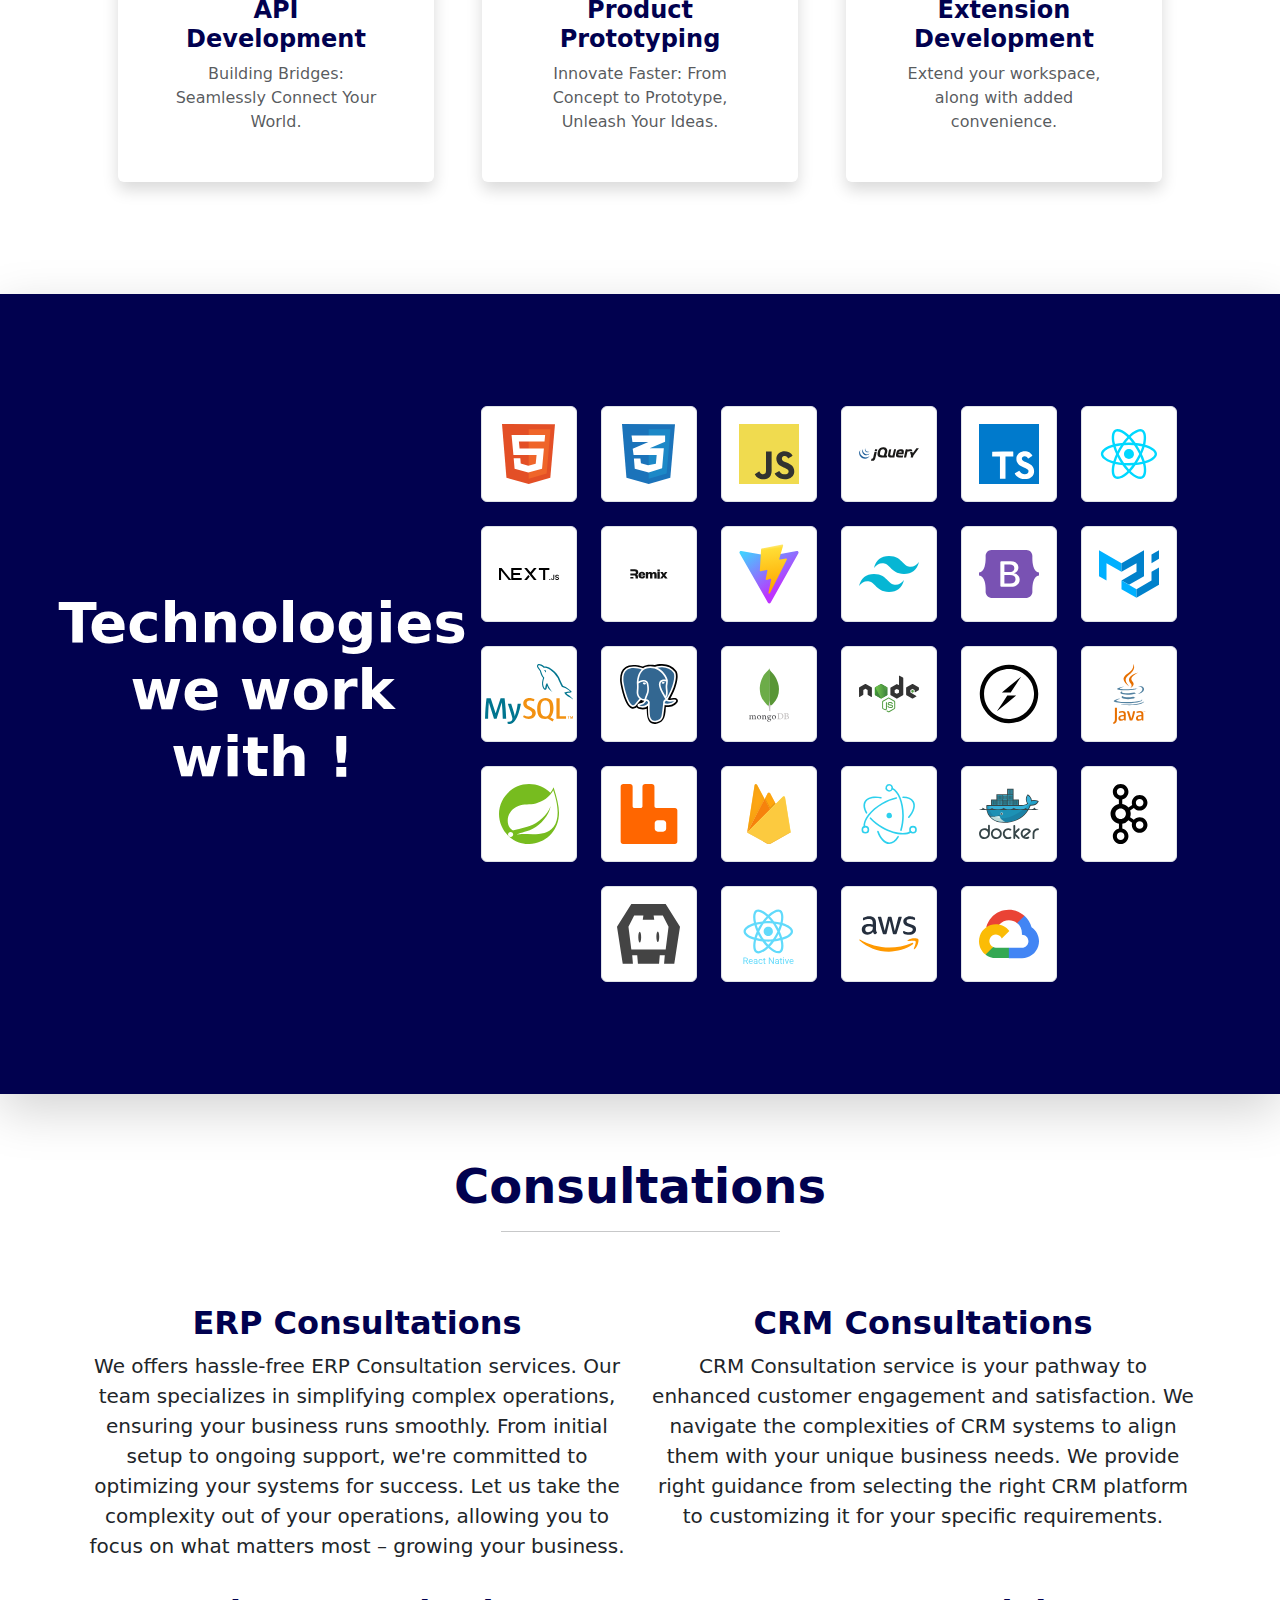
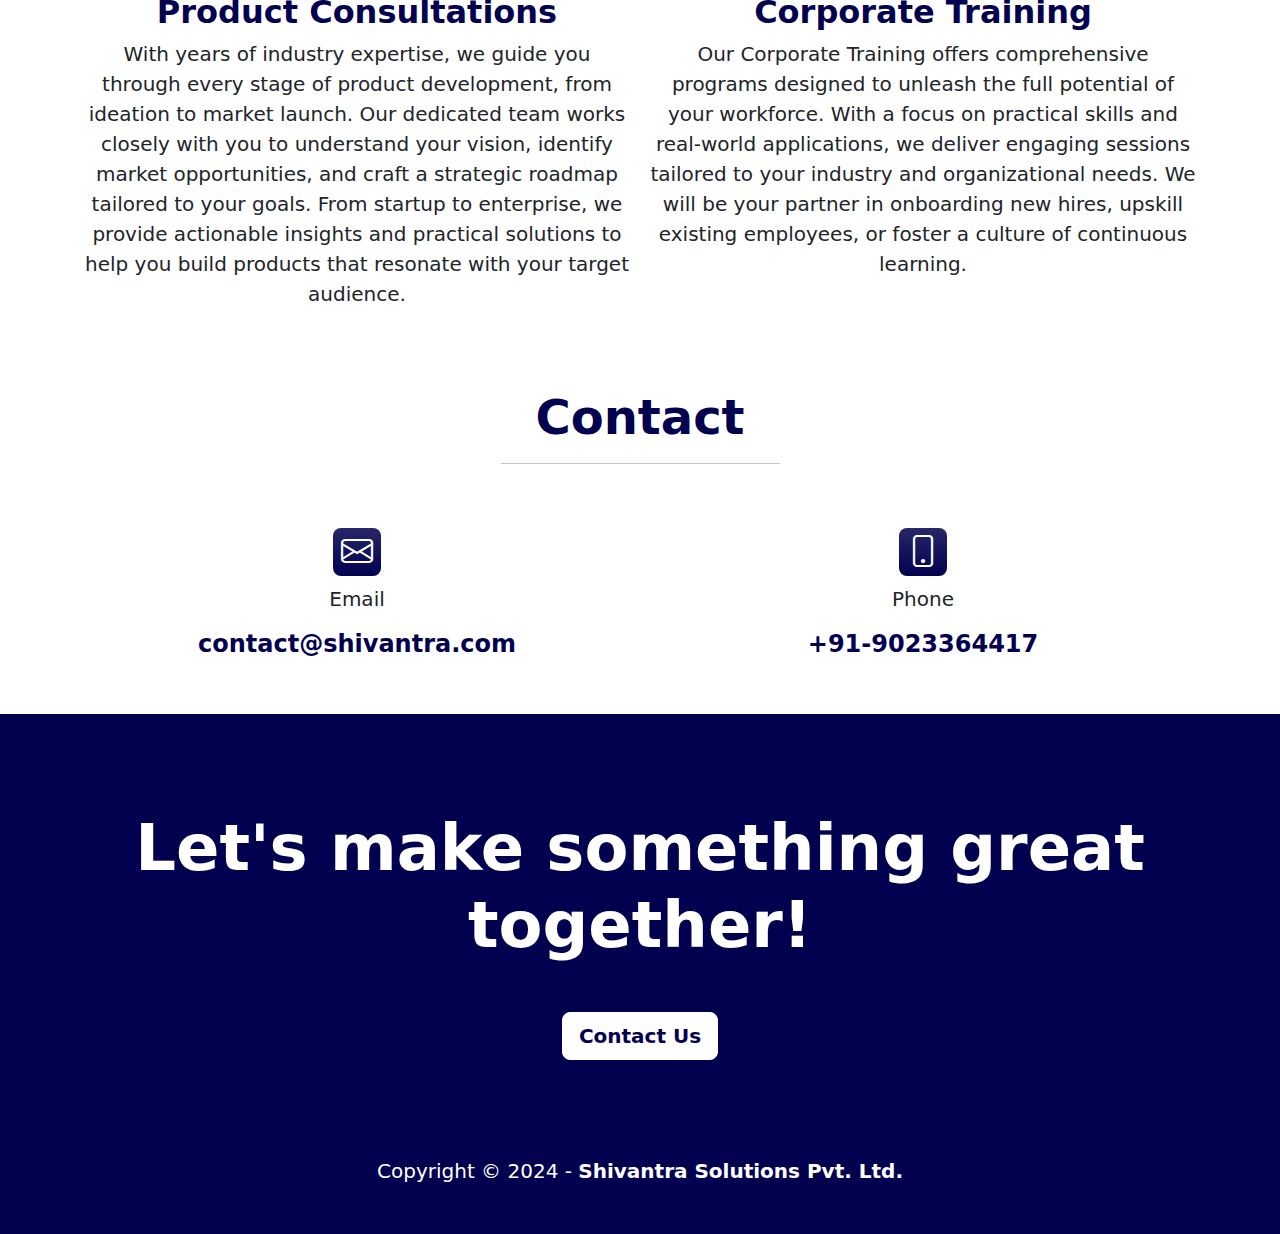
==== commit 2f500bc7: "Update styling" ====
--- a/index.html
+++ b/index.html
@@ -115,7 +115,7 @@
           <div class="col text-center">
             <h2 class="text-sh-primary fw-semibold display-5">Company</h2>
             <hr class="w-25 mx-auto" />
-            <p class="lead">
+            <p class="lead pt-5">
               <b>Shivantra Solutions Private Limited</b> is a software
               consultancy and development organisation, delivering customised
               software development and integrations of existing systems. Our
@@ -664,7 +664,7 @@
             <hr class="w-25 mx-auto" />
           </div>
         </div>
-        <div class="row g-3 py-3">
+        <div class="row g-3 py-4">
           <div class="col-lg-6">
             <div class="d-flex flex-column align-items-center p-4 rounded-2">
               <div class="d-flex flex-column align-items-center gap-2">
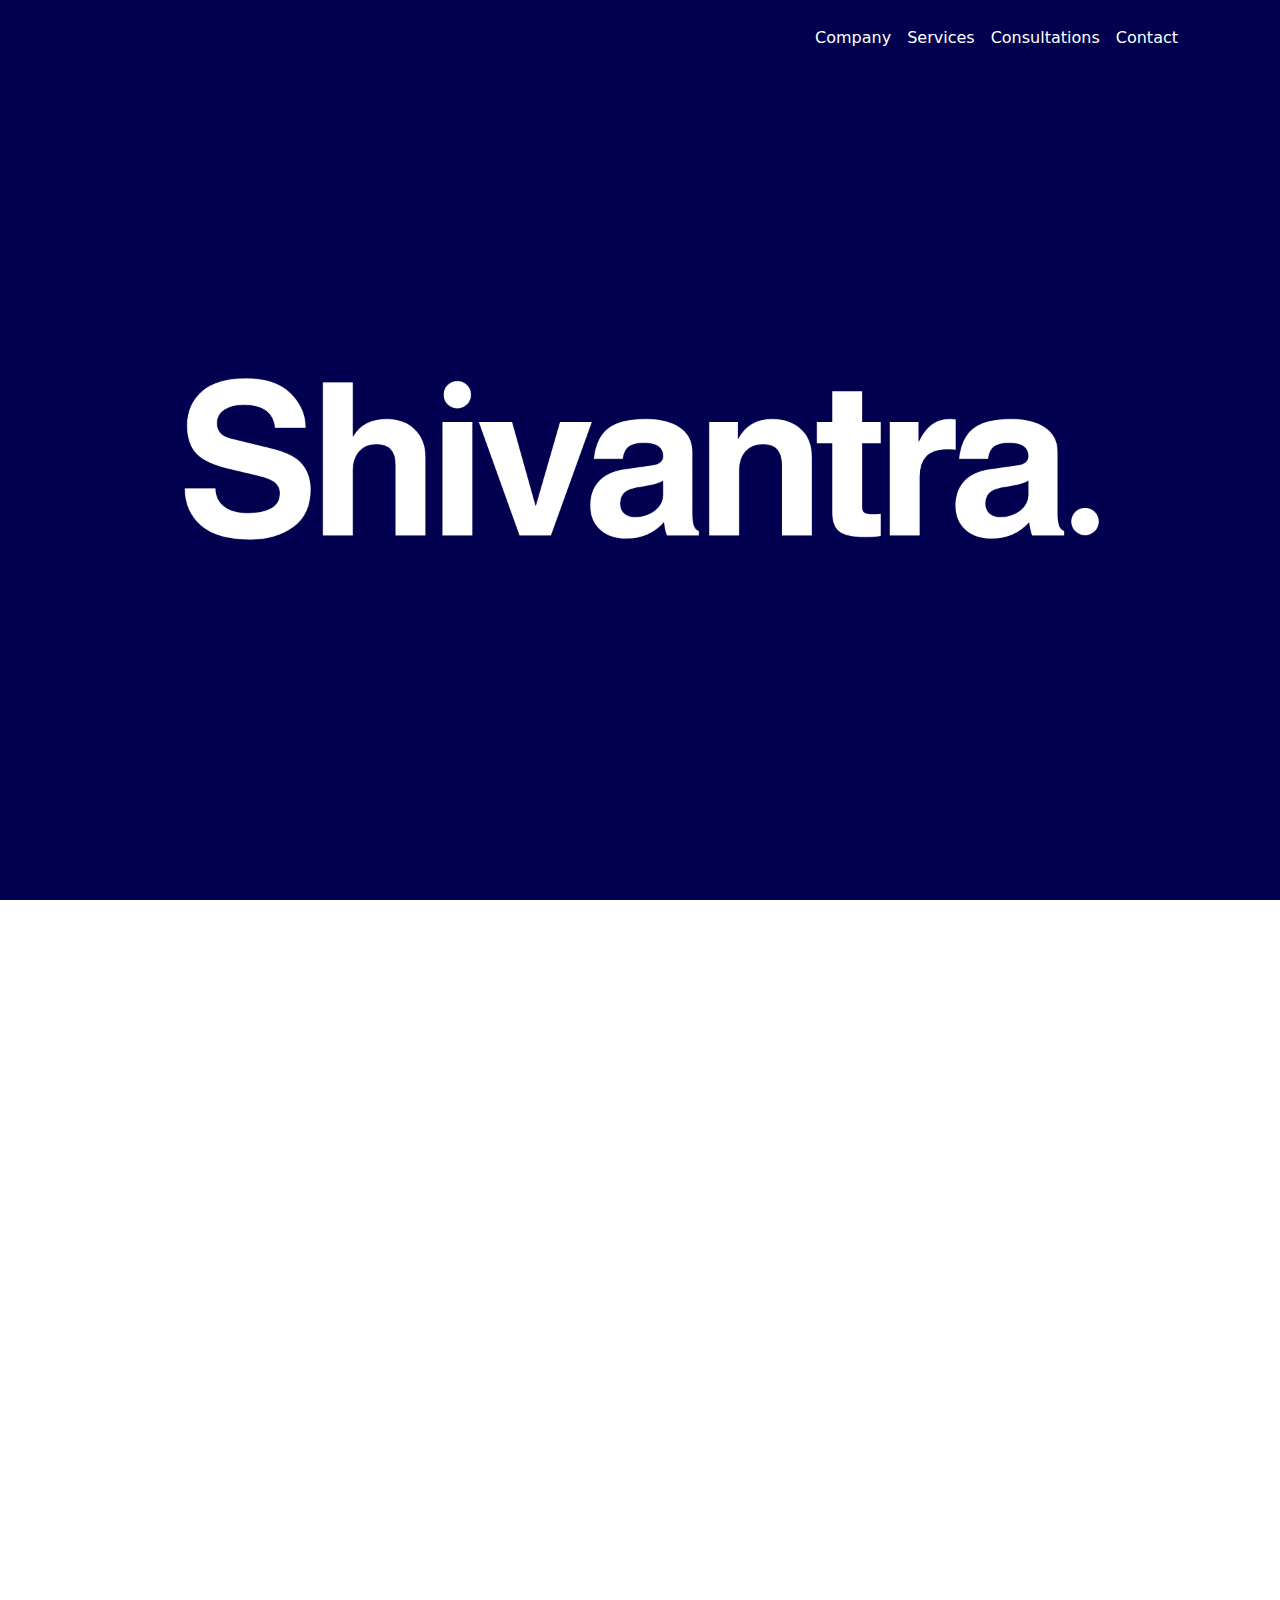
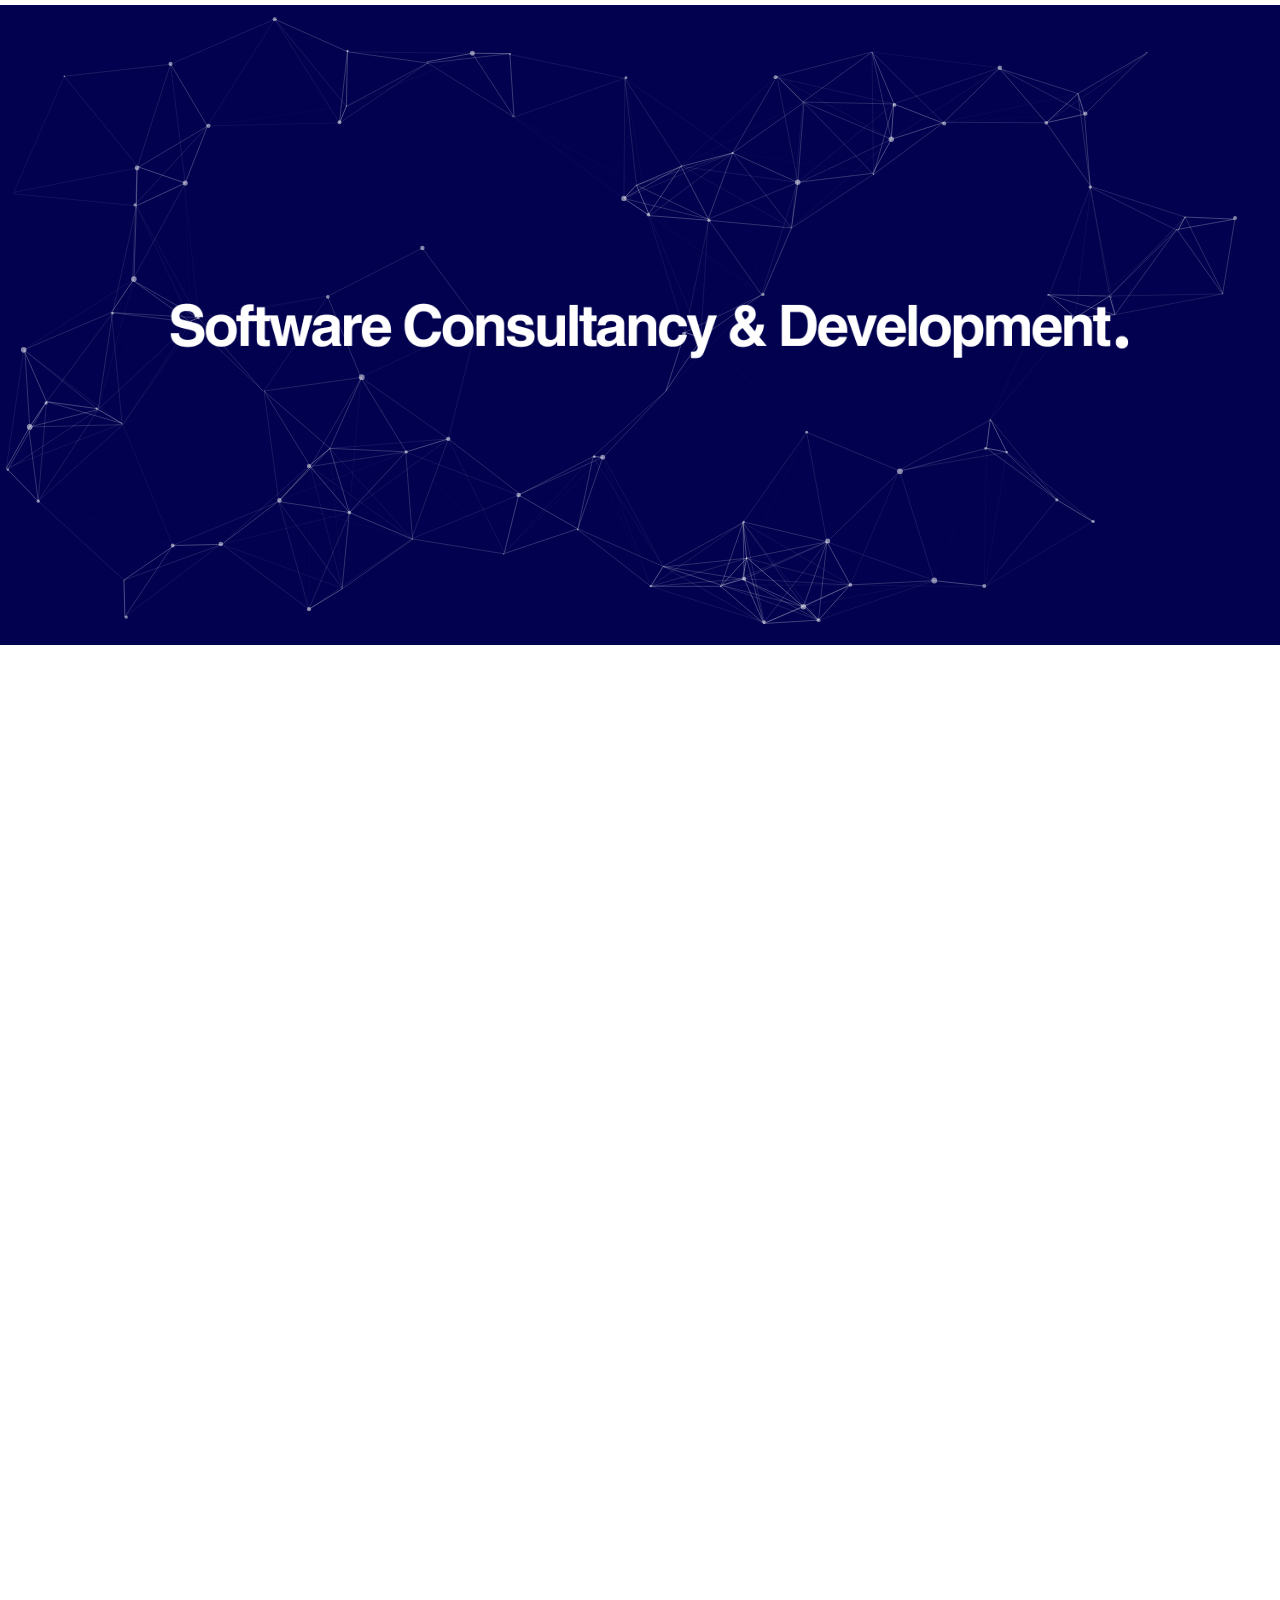
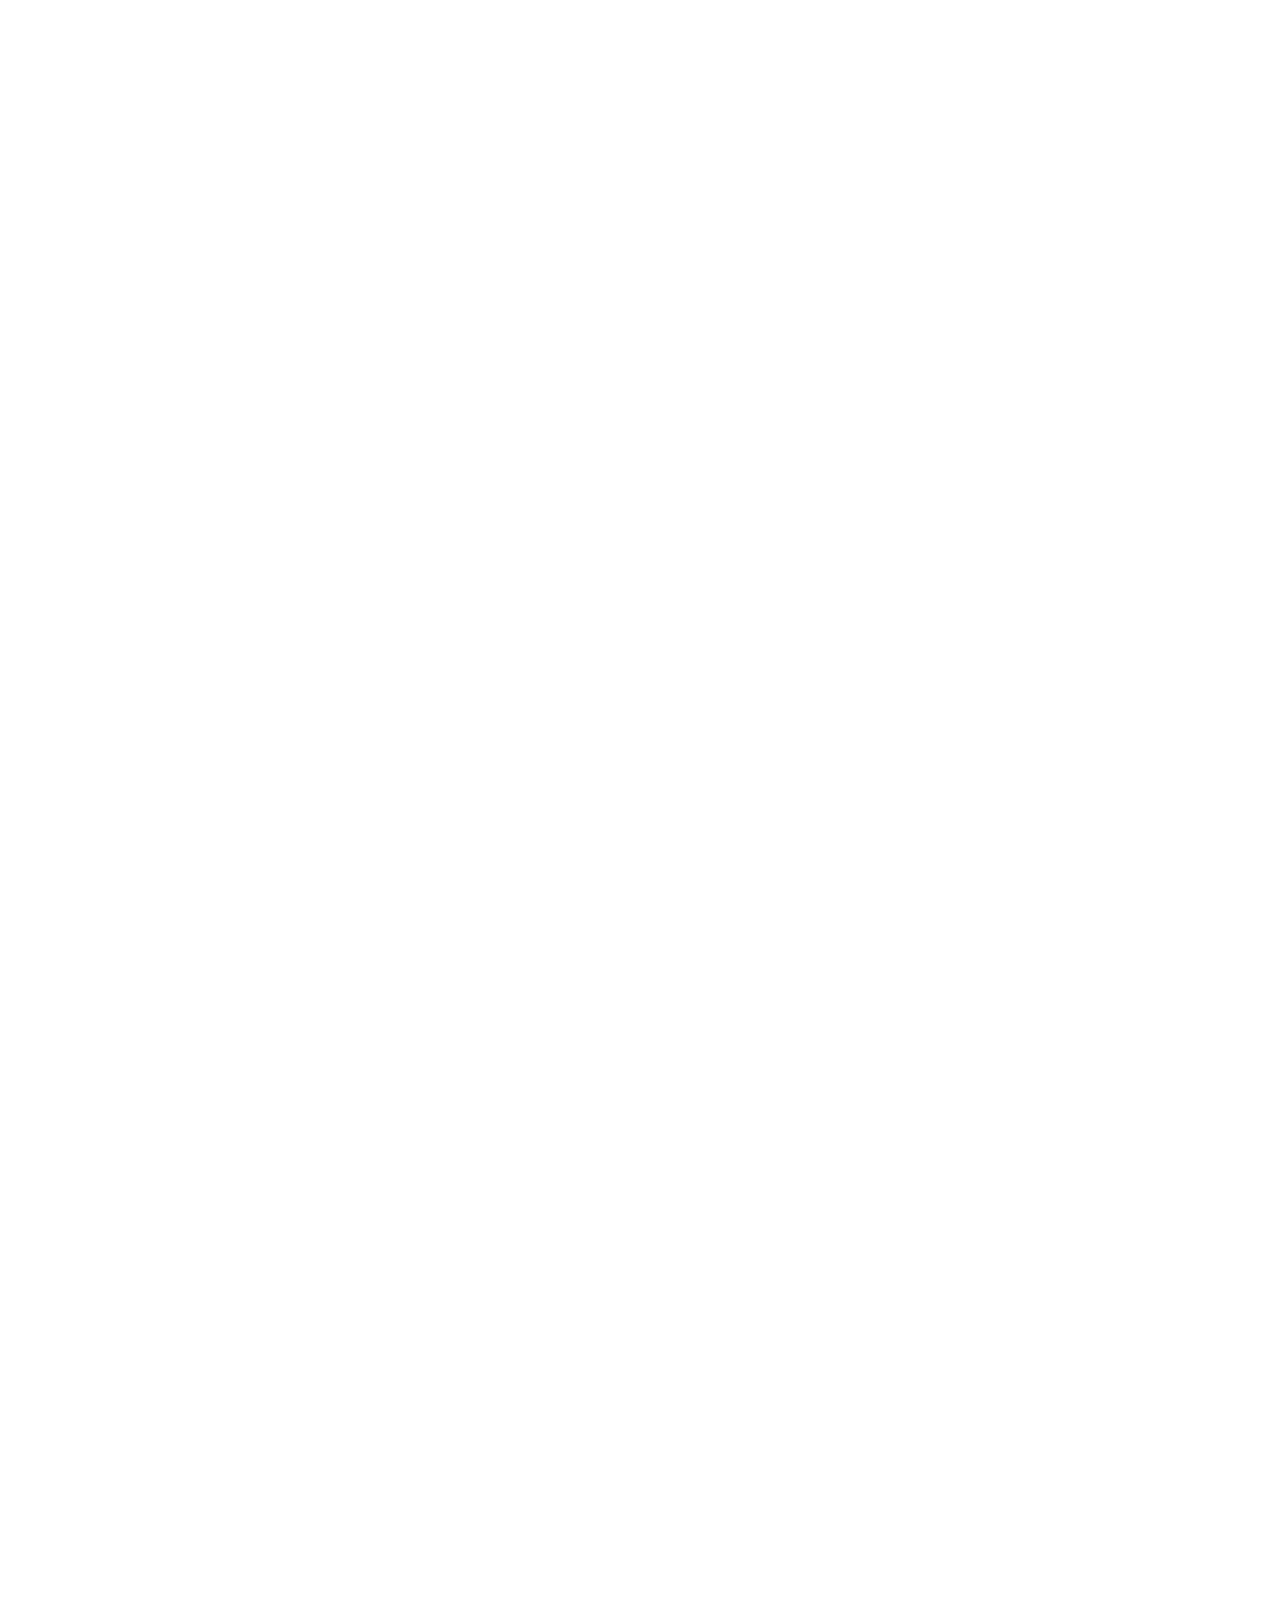
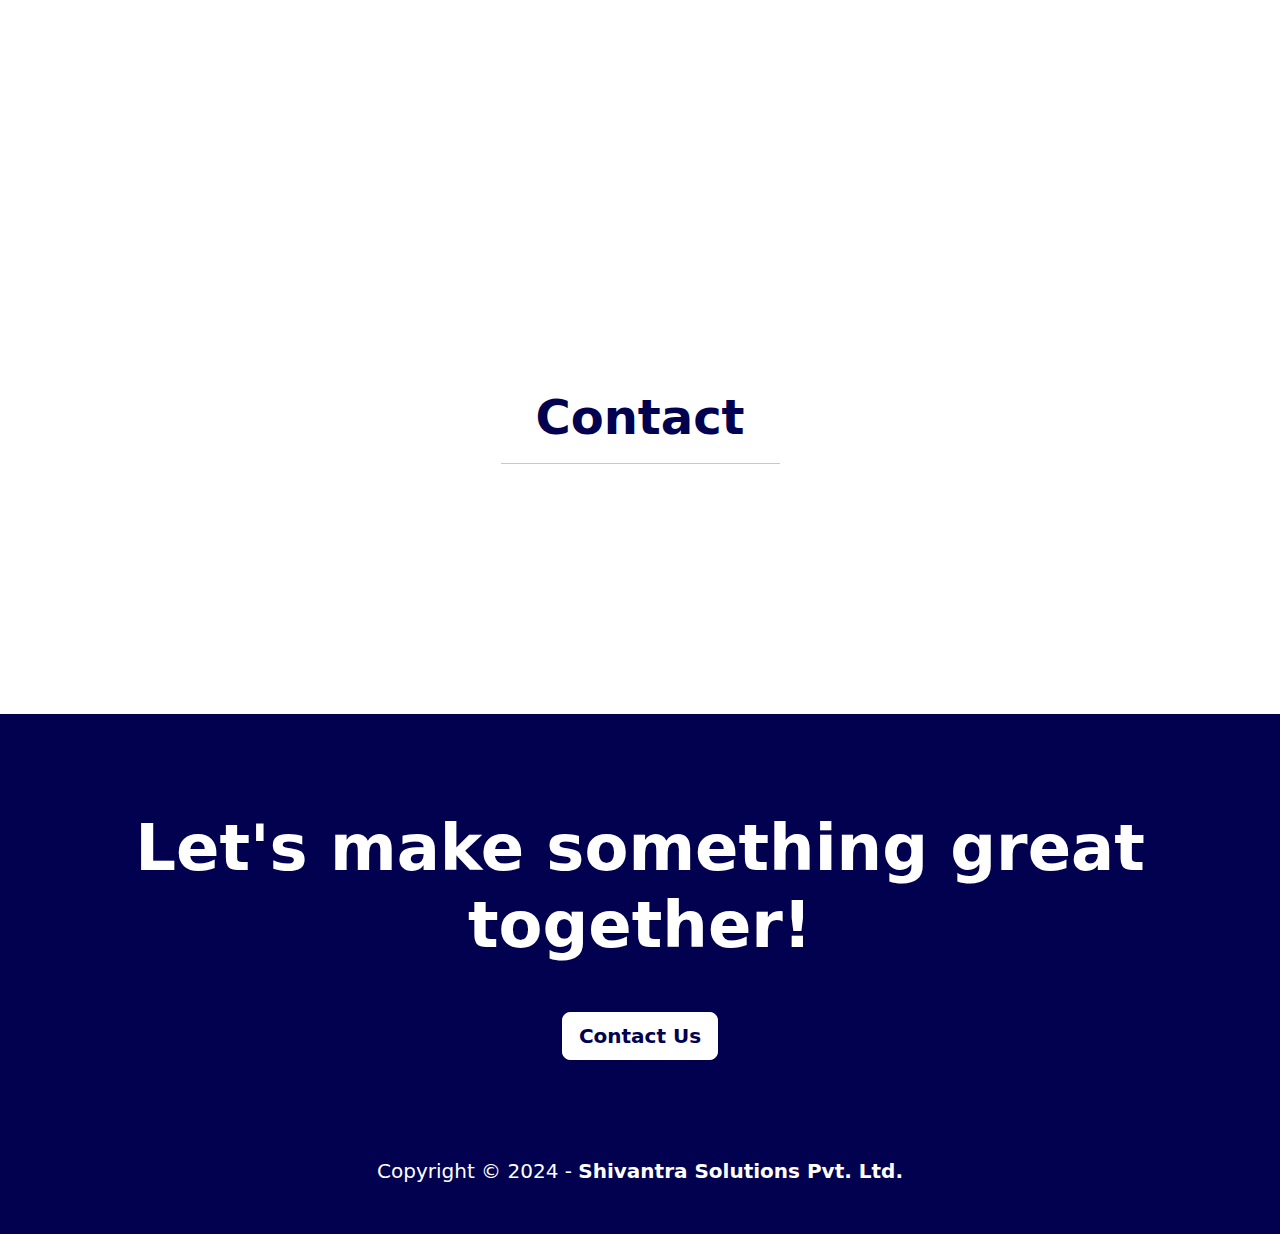
==== commit 946dacc3: "Update scrollcue" ====
--- a/index.html
+++ b/index.html
@@ -65,7 +65,7 @@
       integrity="sha384-QWTKZyjpPEjISv5WaRU9OFeRpok6YctnYmDr5pNlyT2bRjXh0JMhjY6hW+ALEwIH"
       crossorigin="anonymous"
     />
-    <!-- <link href="css/vendors/scrollCue.css" ref="stylesheet" /> -->
+    <link href="css/vendors/scrollCue.css" rel="stylesheet" />
     <link href="css/main.css" rel="stylesheet" />
   </head>
   <body id="page-top">
@@ -109,7 +109,7 @@
     <!-- Hero -->
     <div class="hero d-flex align-items-end justify-content-end"></div>
     <!-- Company -->
-    <section id="company">
+    <section id="company" data-cue="fadeIn">
       <div class="container">
         <div class="row">
           <div class="col text-center">
@@ -153,7 +153,7 @@
       class="description d-flex align-items-end justify-content-end"
     ></section>
     <!-- Services -->
-    <section id="services">
+    <section id="services" data-cue="fadeIn">
       <div class="container text-center">
         <h2 class="text-sh-primary fw-semibold display-5">Services</h2>
         <hr class="w-25 mx-auto" />
@@ -311,7 +311,7 @@
       </div>
     </section>
     <!-- Technologies -->
-    <section id="technologies" class="bg-sh-primary shadow-lg">
+    <section id="technologies" class="bg-sh-primary shadow-lg" data-cue="fadeIn">
       <div class="container py-5">
         <div class="row g-3 py-5">
           <div
@@ -591,7 +591,7 @@
       </div>
     </section>
     <!-- Consultations -->
-    <section id="consultations">
+    <section id="consultations" data-cue="fadeIn">
       <div class="container">
         <div class="row mb-2">
           <div class="col text-center">
@@ -664,7 +664,7 @@
             <hr class="w-25 mx-auto" />
           </div>
         </div>
-        <div class="row g-3 py-4">
+        <div class="row g-3 py-4" data-cue="fadeIn">
           <div class="col-lg-6">
             <div class="d-flex flex-column align-items-center p-4 rounded-2">
               <div class="d-flex flex-column align-items-center gap-2">
@@ -723,7 +723,7 @@
       crossorigin="anonymous"
     ></script>
     <script src="js/vendors/particles.min.js"></script>
-    <!-- <script src="js/vendors//scrollCue.min.js"></script> -->
+    <script src="js/vendors/scrollCue.min.js"></script>
     <script src="js/main.js"></script>
   </body>
 </html>
--- a/css/vendors/scrollCue.css
+++ b/css/vendors/scrollCue.css
@@ -26,8 +26,8 @@
 }
 
 /**  ---------------
-       slideInLeft
-  */
+     slideInLeft
+*/
 [data-cue="slideInLeft"],
 [data-cues="slideInLeft"] > * {
   opacity: 0;
@@ -45,8 +45,8 @@
 }
 
 /**  ---------------
-       slideInRight
-  */
+     slideInRight
+*/
 [data-cue="slideInRight"],
 [data-cues="slideInRight"] > * {
   opacity: 0;
@@ -64,8 +64,8 @@
 }
 
 /**  ---------------
-       slideInDown
-  */
+     slideInDown
+*/
 [data-cue="slideInDown"],
 [data-cues="slideInDown"] > * {
   opacity: 0;
@@ -83,8 +83,8 @@
 }
 
 /**  ---------------
-       slideInUp
-  */
+     slideInUp
+*/
 [data-cue="slideInUp"],
 [data-cues="slideInUp"] > * {
   opacity: 0;
@@ -102,8 +102,8 @@
 }
 
 /**  ---------------
-       zoomIn
-  */
+     zoomIn
+*/
 [data-cue="zoomIn"],
 [data-cues="zoomIn"] > * {
   opacity: 0;
@@ -121,8 +121,8 @@
 }
 
 /**  ---------------
-       zoomOut
-  */
+     zoomOut
+*/
 [data-cue="zoomOut"],
 [data-cues="zoomOut"] > * {
   opacity: 0;
@@ -140,8 +140,8 @@
 }
 
 /**  ---------------
-       rotateIn
-  */
+     rotateIn
+*/
 [data-cue="rotateIn"],
 [data-cues="rotateIn"] > * {
   opacity: 0;
@@ -159,8 +159,8 @@
 }
 
 /**  ---------------
-       bounceIn
-  */
+     bounceIn
+*/
 [data-cue="bounceIn"],
 [data-cues="bounceIn"] > * {
   opacity: 0;
@@ -190,8 +190,8 @@
 }
 
 /**  ---------------
-       bounceInLeft
-  */
+     bounceInLeft
+*/
 [data-cue="bounceInLeft"],
 [data-cues="bounceInLeft"] > * {
   opacity: 0;
@@ -226,8 +226,8 @@
 }
 
 /**  ---------------
-       bounceInRight
-  */
+     bounceInRight
+*/
 [data-cue="bounceInRight"],
 [data-cues="bounceInRight"] > * {
   opacity: 0;
@@ -262,8 +262,8 @@
 }
 
 /**  ---------------
-       bounceInDown
-  */
+     bounceInDown
+*/
 [data-cue="bounceInDown"],
 [data-cues="bounceInDown"] > * {
   opacity: 0;
@@ -298,8 +298,8 @@
 }
 
 /**  ---------------
-       bounceInUp
-  */
+     bounceInUp
+*/
 [data-cue="bounceInUp"],
 [data-cues="bounceInUp"] > * {
   opacity: 0;
@@ -334,8 +334,8 @@
 }
 
 /**  ---------------
-       flipInX
-  */
+     flipInX
+*/
 [data-cue="flipInX"],
 [data-cues="flipInX"] > * {
   opacity: 0;
@@ -366,8 +366,8 @@
 }
 
 /**  ---------------
-       flipInY
-  */
+     flipInY
+*/
 [data-cue="flipInY"],
 [data-cues="flipInY"] > * {
   opacity: 0;
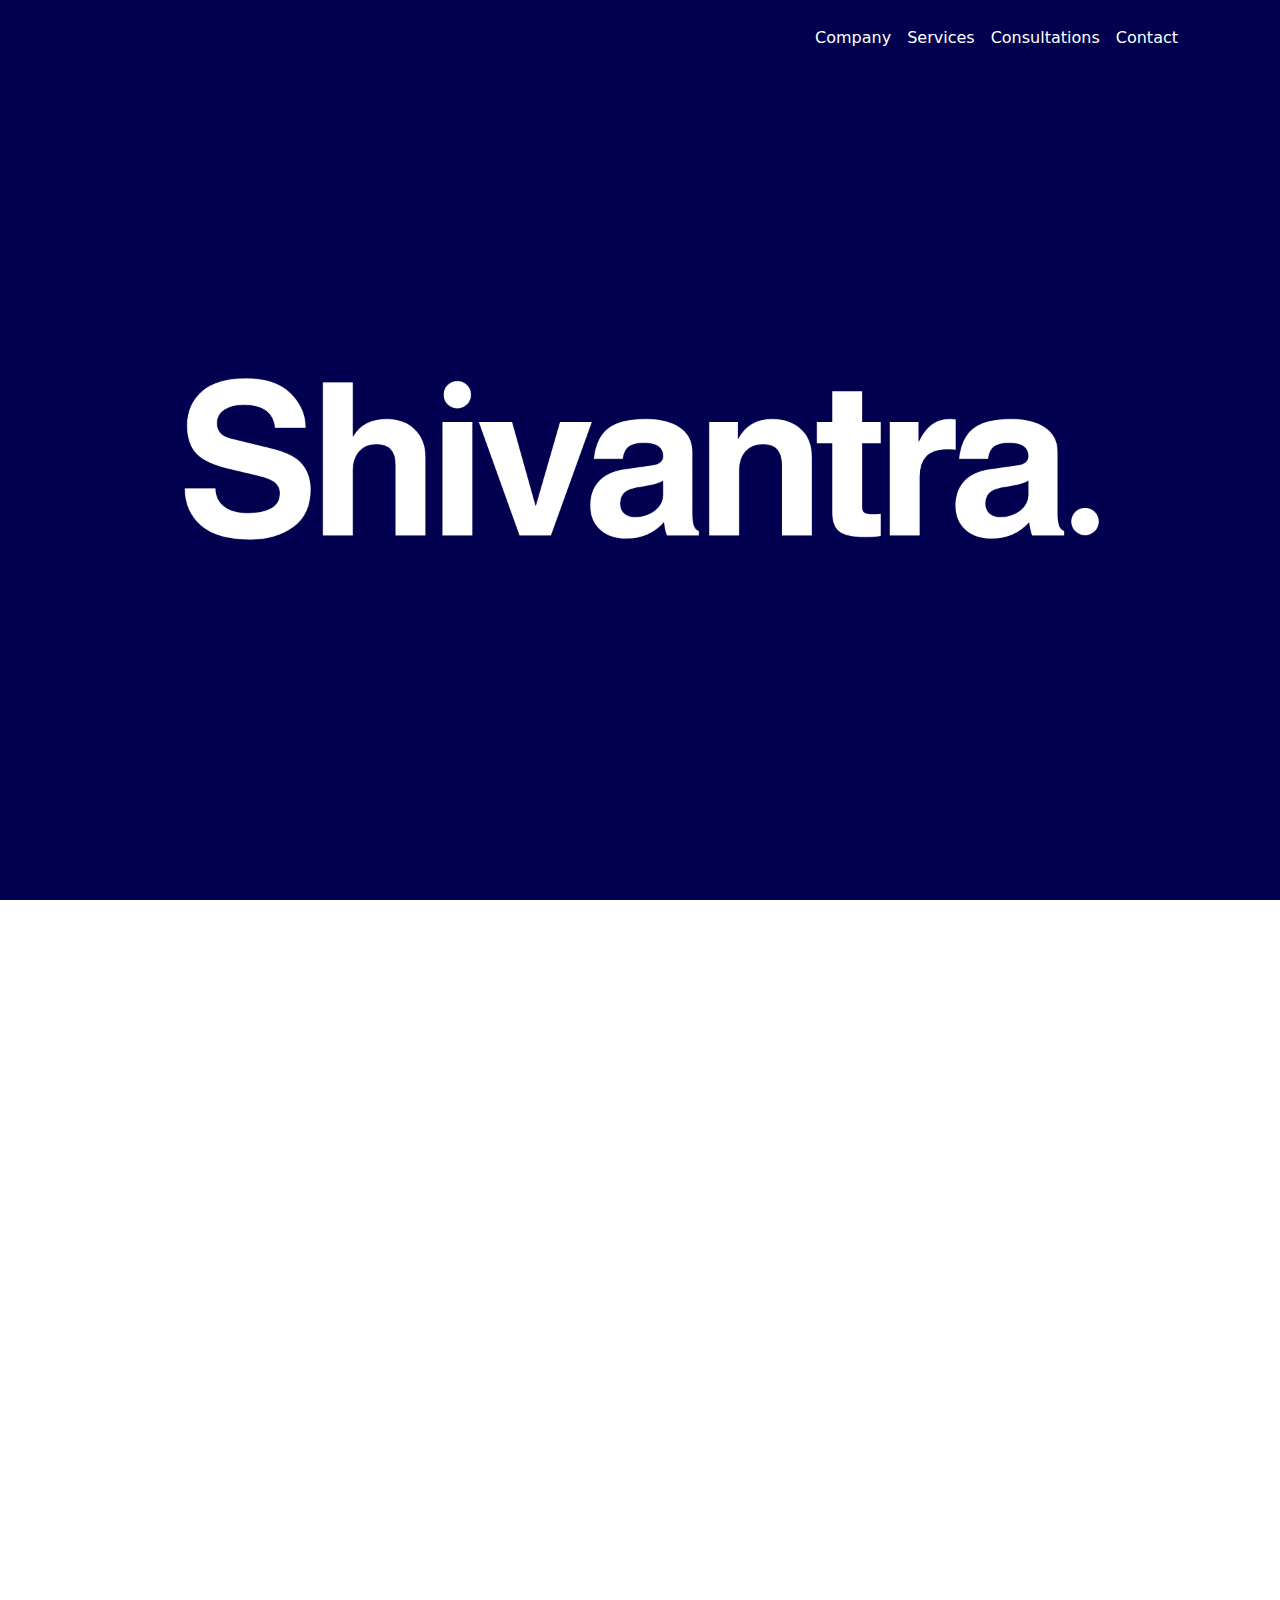
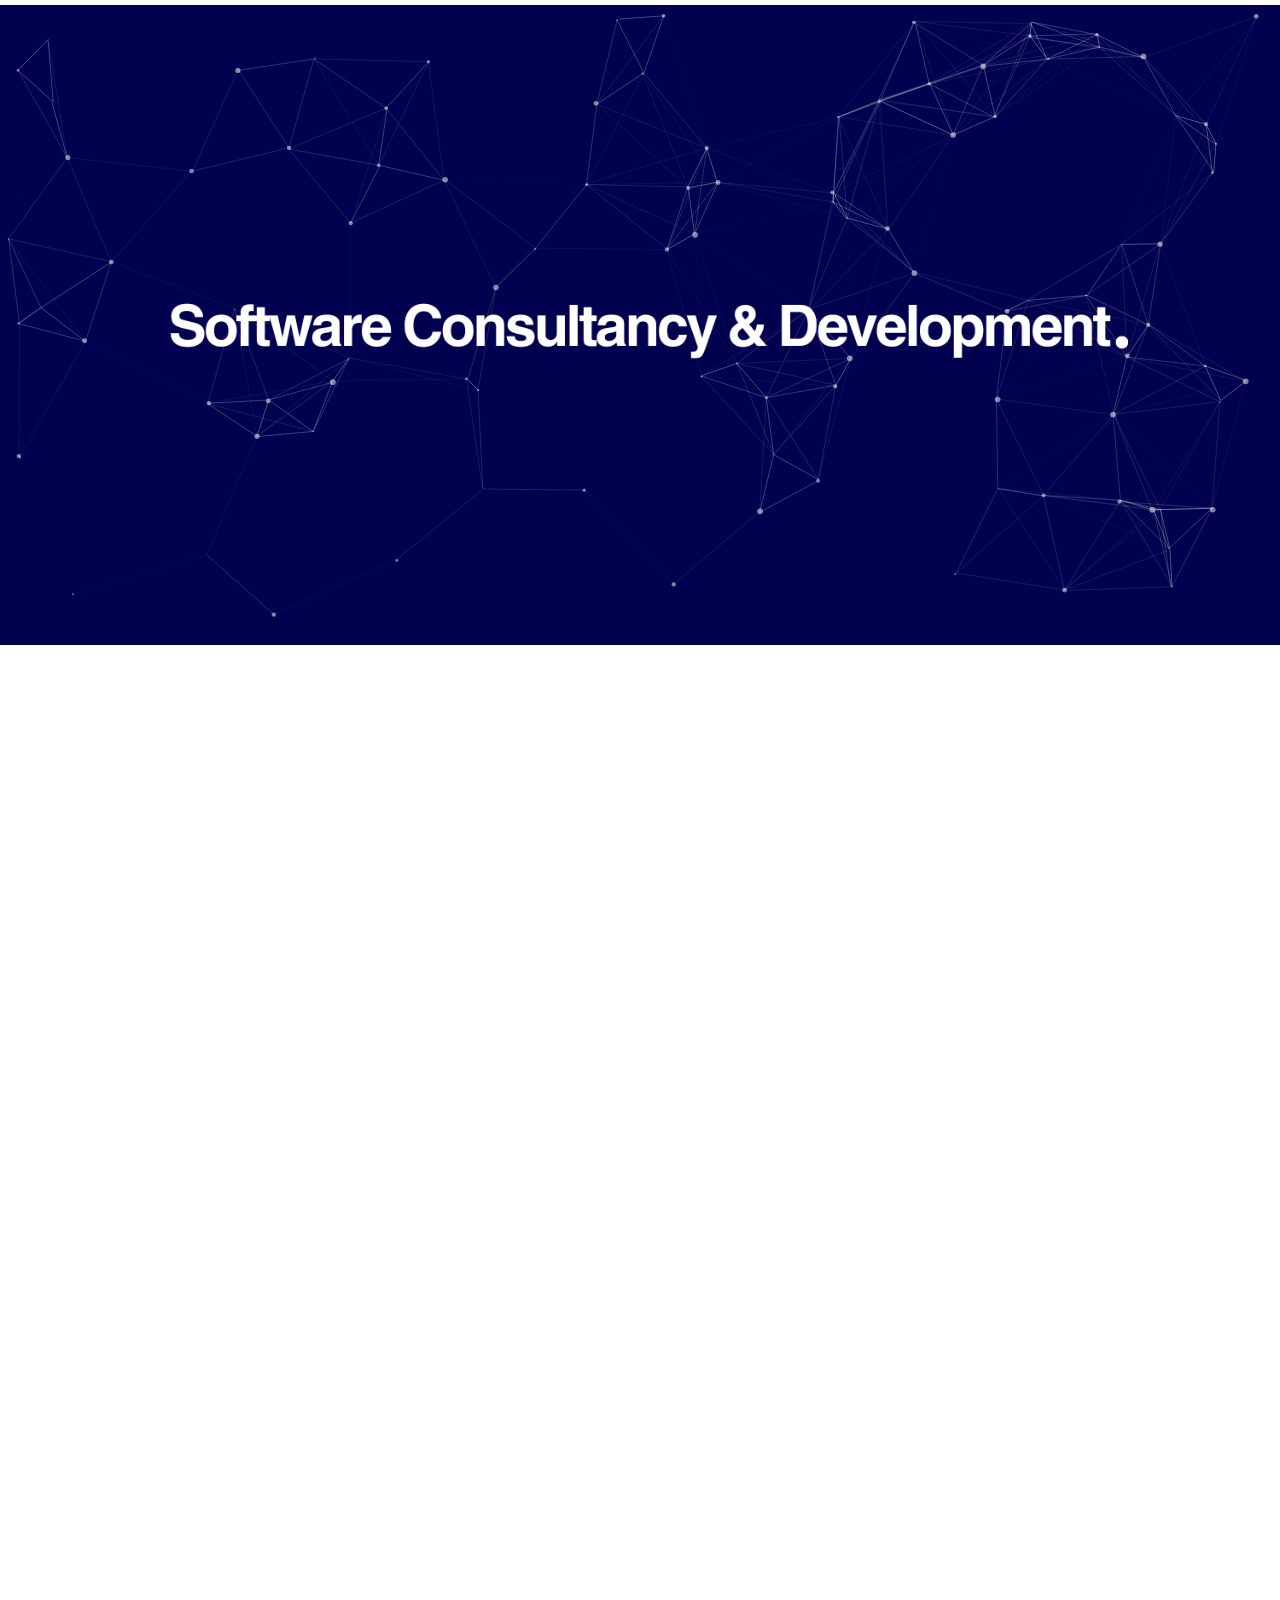
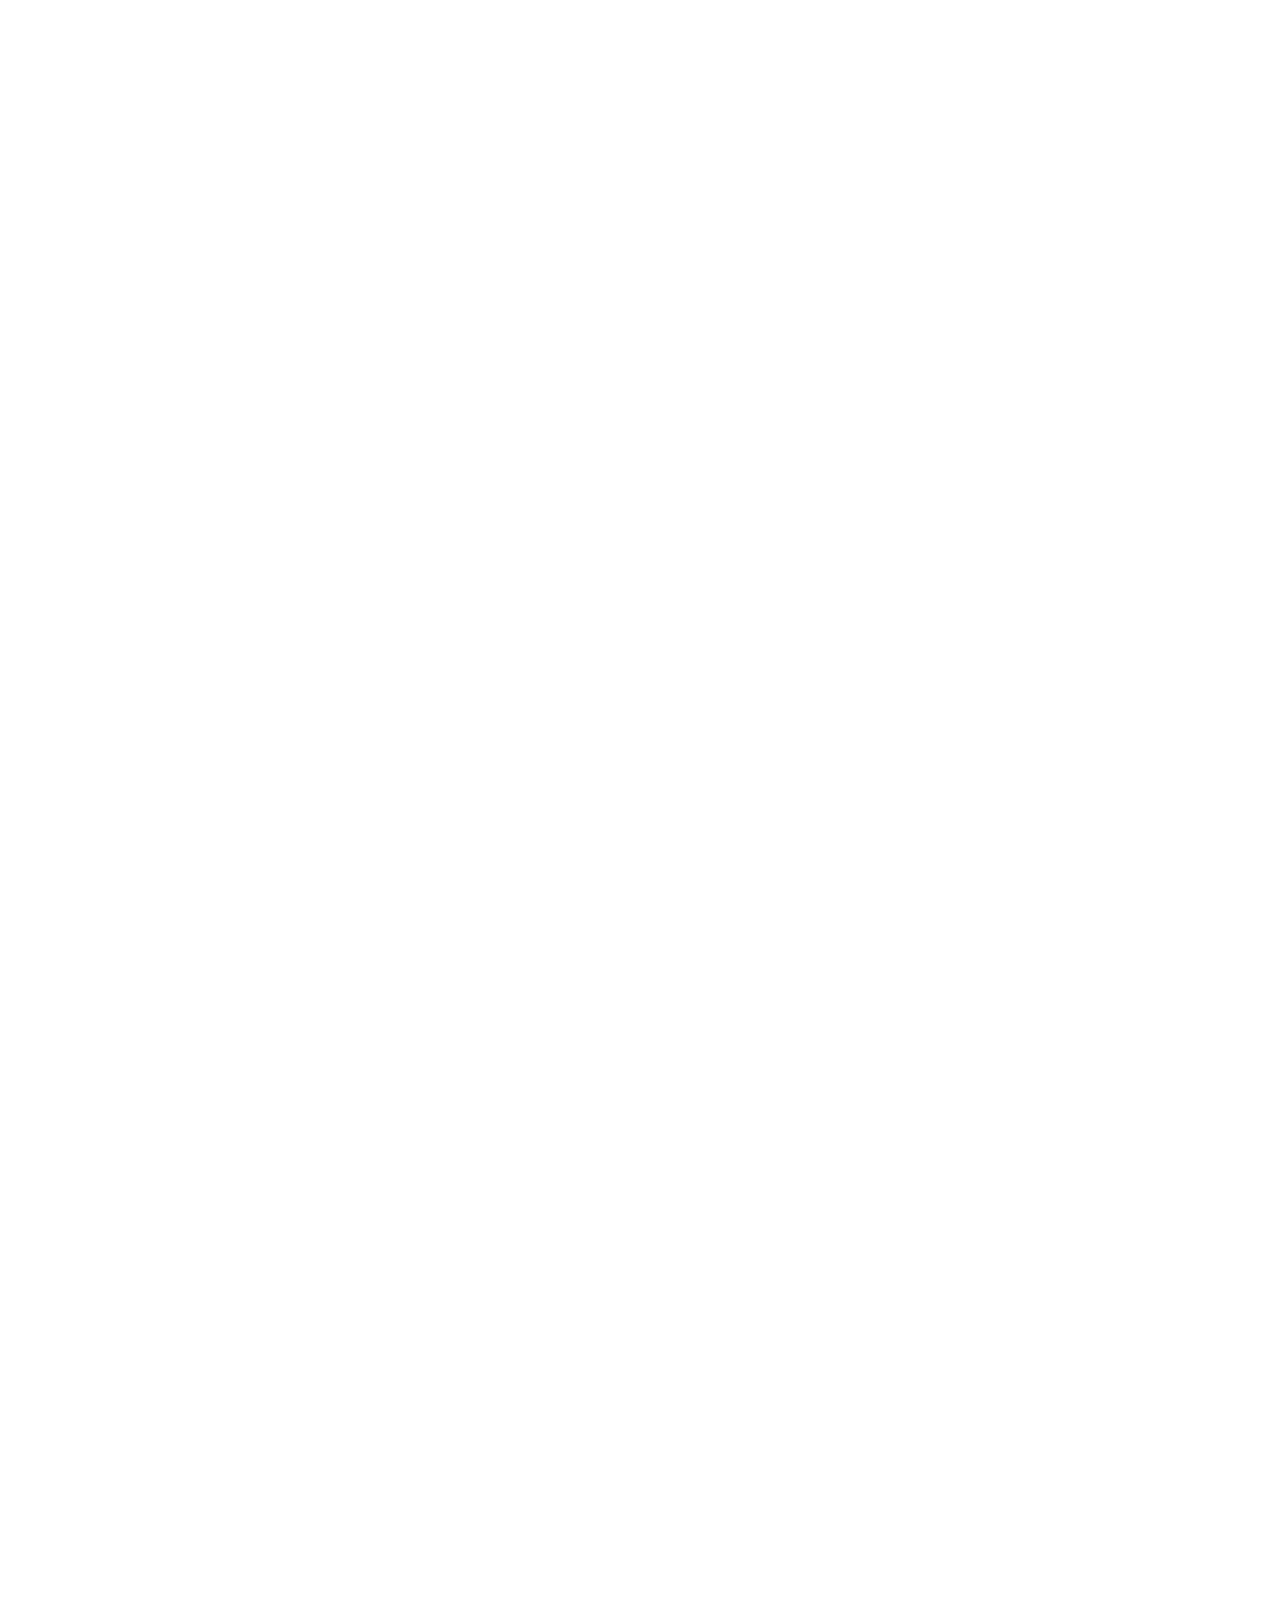
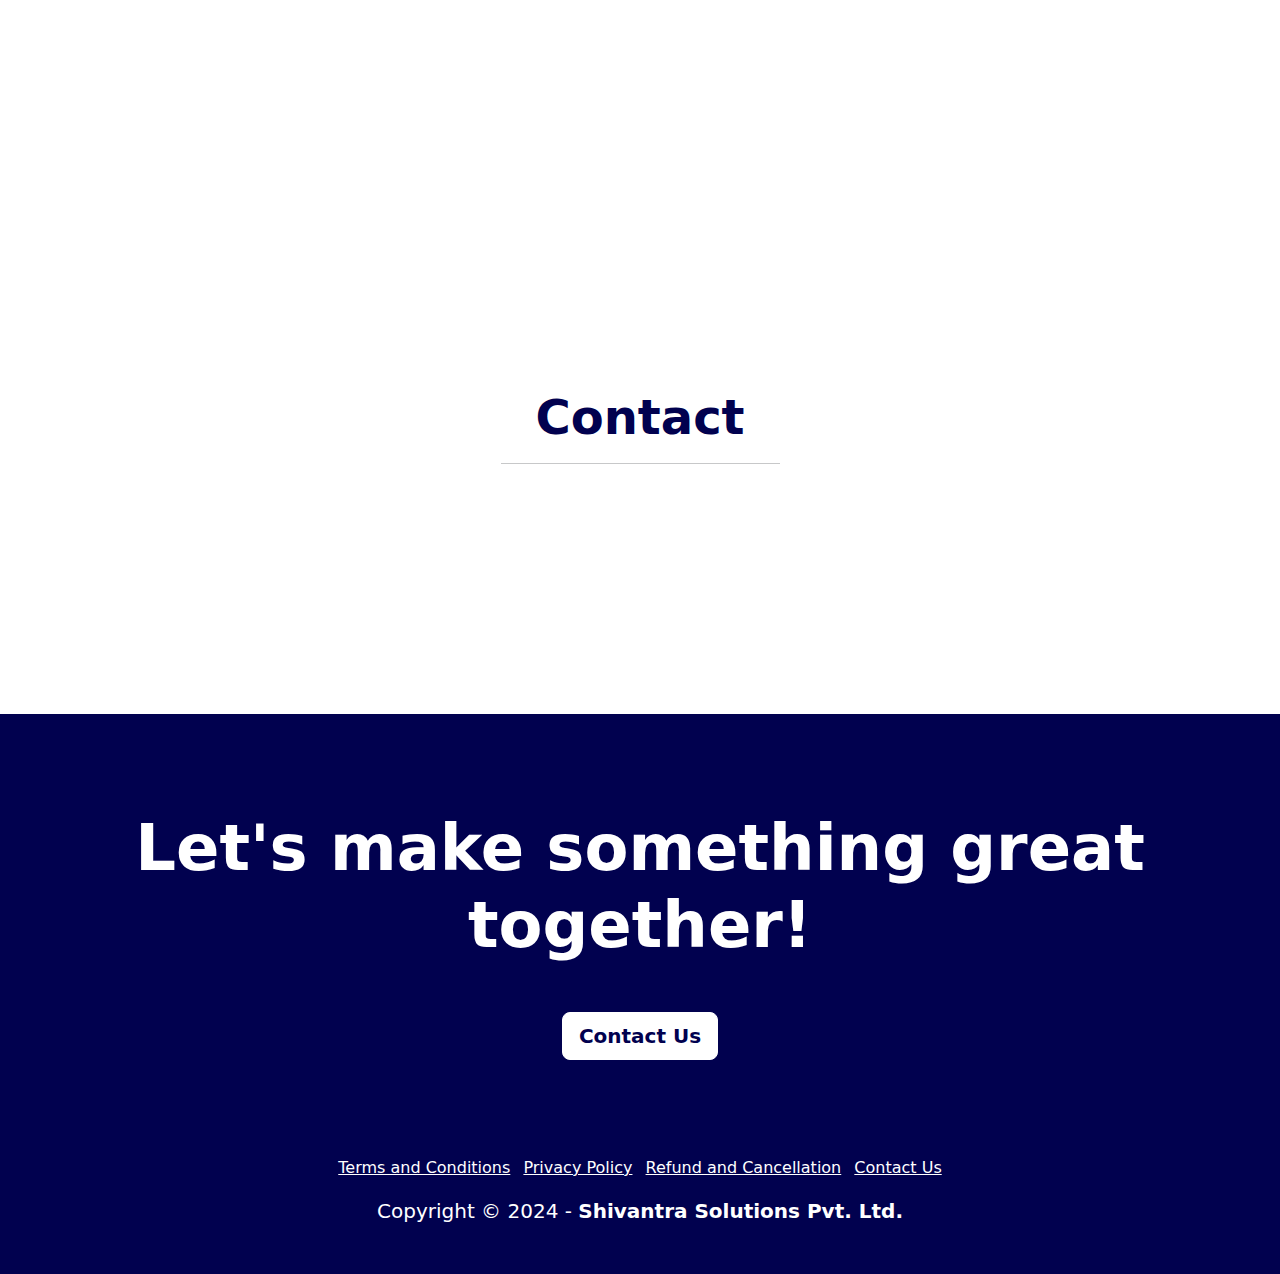
==== commit ab7d339f: "feat: add pages" ====
--- a/index.html
+++ b/index.html
@@ -311,7 +311,11 @@
       </div>
     </section>
     <!-- Technologies -->
-    <section id="technologies" class="bg-sh-primary shadow-lg" data-cue="fadeIn">
+    <section
+      id="technologies"
+      class="bg-sh-primary shadow-lg"
+      data-cue="fadeIn"
+    >
       <div class="container py-5">
         <div class="row g-3 py-5">
           <div
@@ -711,12 +715,40 @@
     <footer class="py-5 bg-sh-primary">
       <div class="container px-4 px-lg-5">
         <div class="text-center text-white">
+          <ul class="list-inline">
+            <li class="list-inline-item">
+              <a href="/terms-and-conditions.html" class="text-white"
+                >Terms and Conditions</a
+              >
+            </li>
+            <li class="list-inline-item text">
+              <a href="/privacy-policy.html" class="text-white"
+                >Privacy Policy</a
+              >
+            </li>
+            <li class="list-inline-item">
+              <a href="/refund-and-cancellation.html" class="text-white"
+                >Refund and Cancellation</a
+              >
+            </li>
+            <li class="list-inline-item">
+              <a
+                href="https://3vcg43qb180.typeform.com/to/yQ79p2bd"
+                target="_blank"
+                class="text-white"
+                >Contact Us</a
+              >
+            </li>
+          </ul>
           <p class="m-0 fs-5">
             Copyright © 2024 - <b>Shivantra Solutions Pvt. Ltd.</b>
           </p>
         </div>
       </div>
     </footer>
+    <script>
+      var enableLogoToggle = true;
+    </script>
     <script
       src="https://cdn.jsdelivr.net/npm/bootstrap@5.3.3/dist/js/bootstrap.bundle.min.js"
       integrity="sha384-YvpcrYf0tY3lHB60NNkmXc5s9fDVZLESaAA55NDzOxhy9GkcIdslK1eN7N6jIeHz"
--- a/css/main.css
+++ b/css/main.css
@@ -6,8 +6,16 @@
   color: var(--sh-primary) !important;
 }
 
+.justify-content {
+  text-align: justify;
+}
+
 .bg-sh-primary {
   background-color: var(--sh-primary) !important;
+}
+
+a {
+  color: var(--sh-primary) !important;
 }
 
 section {
